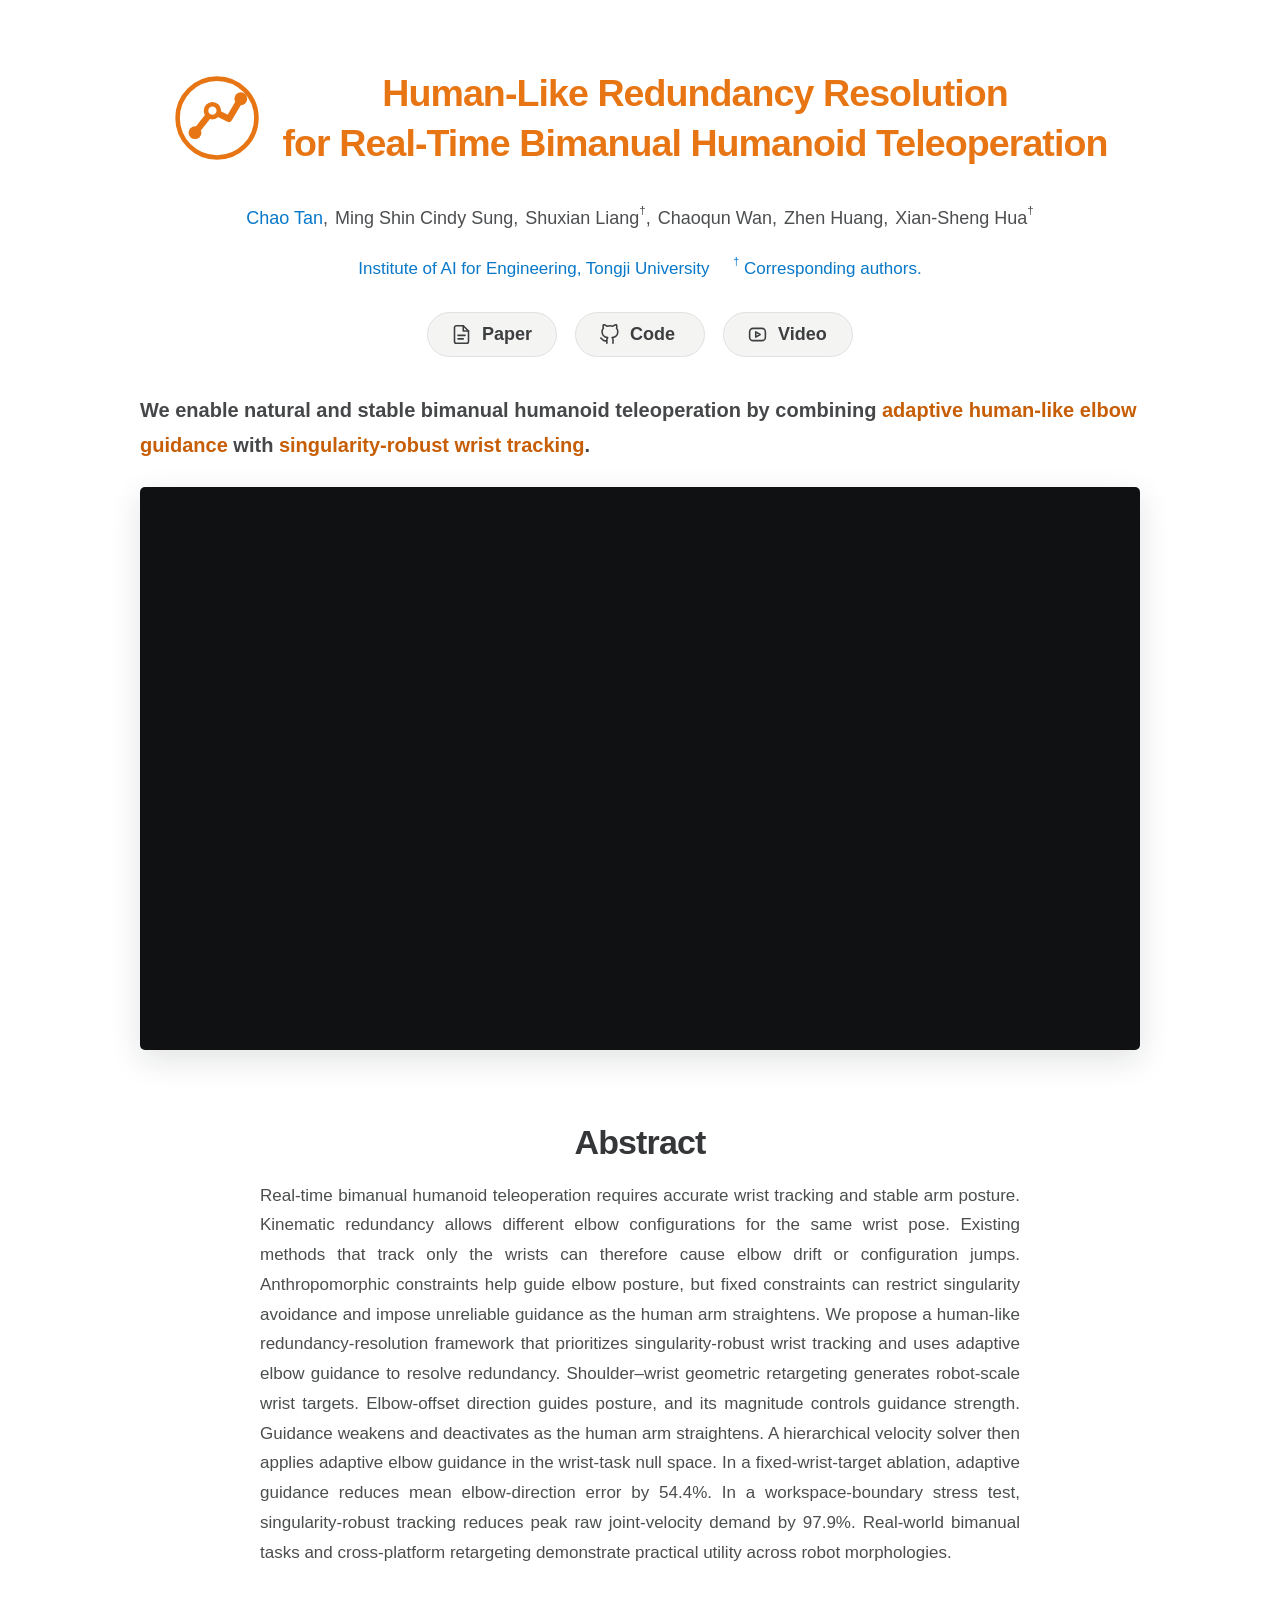
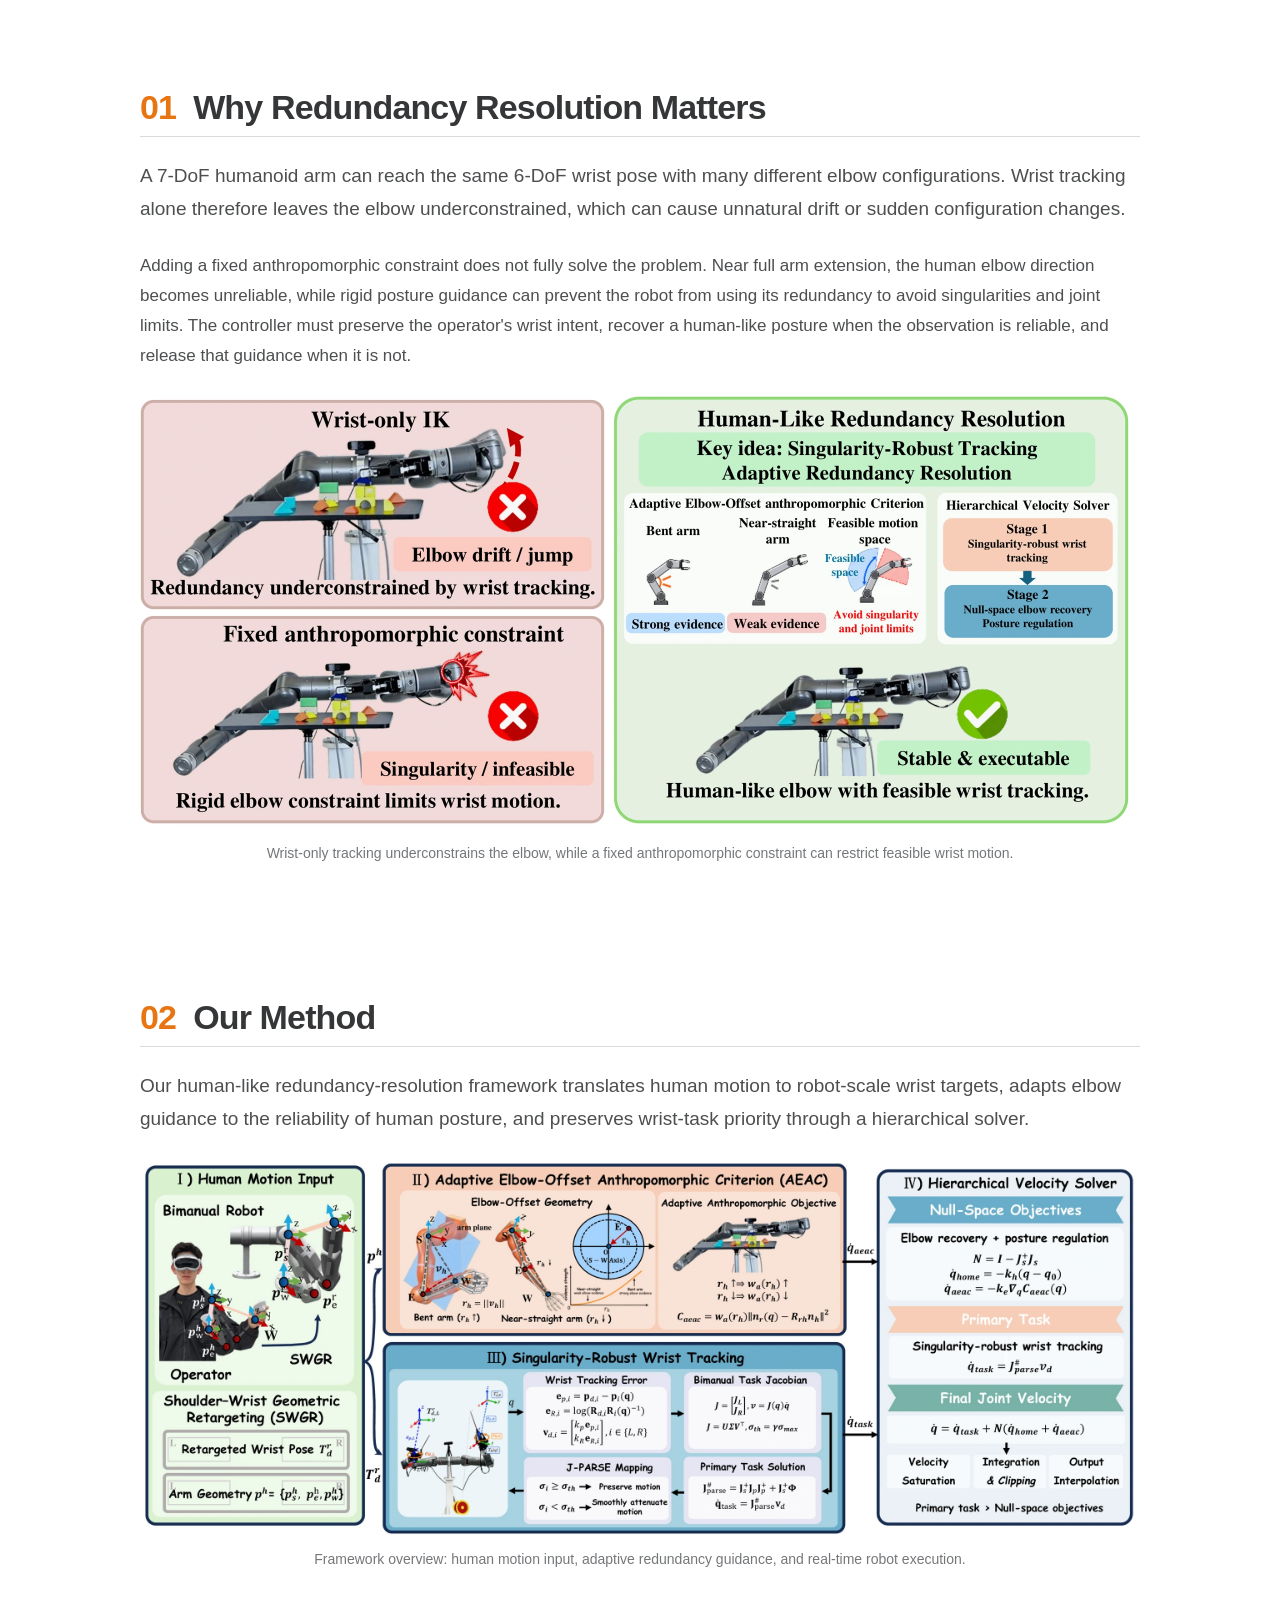
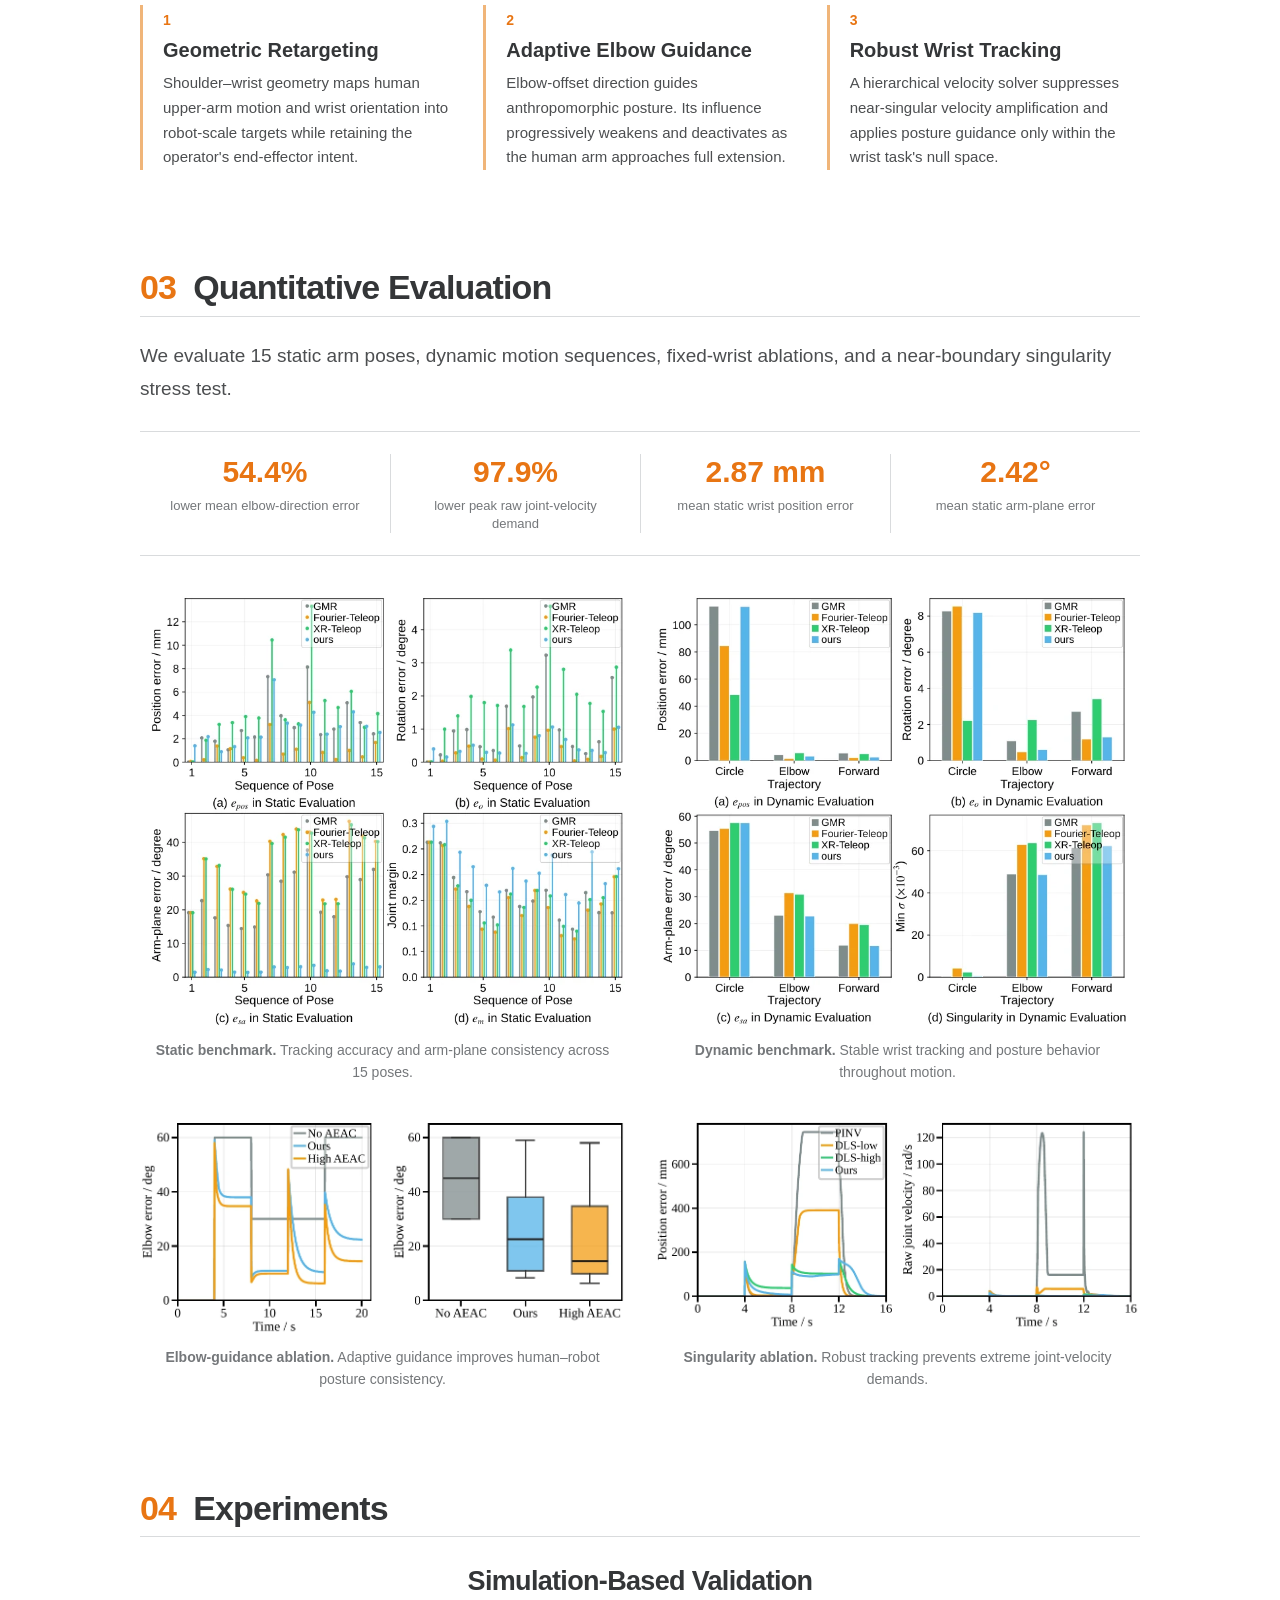
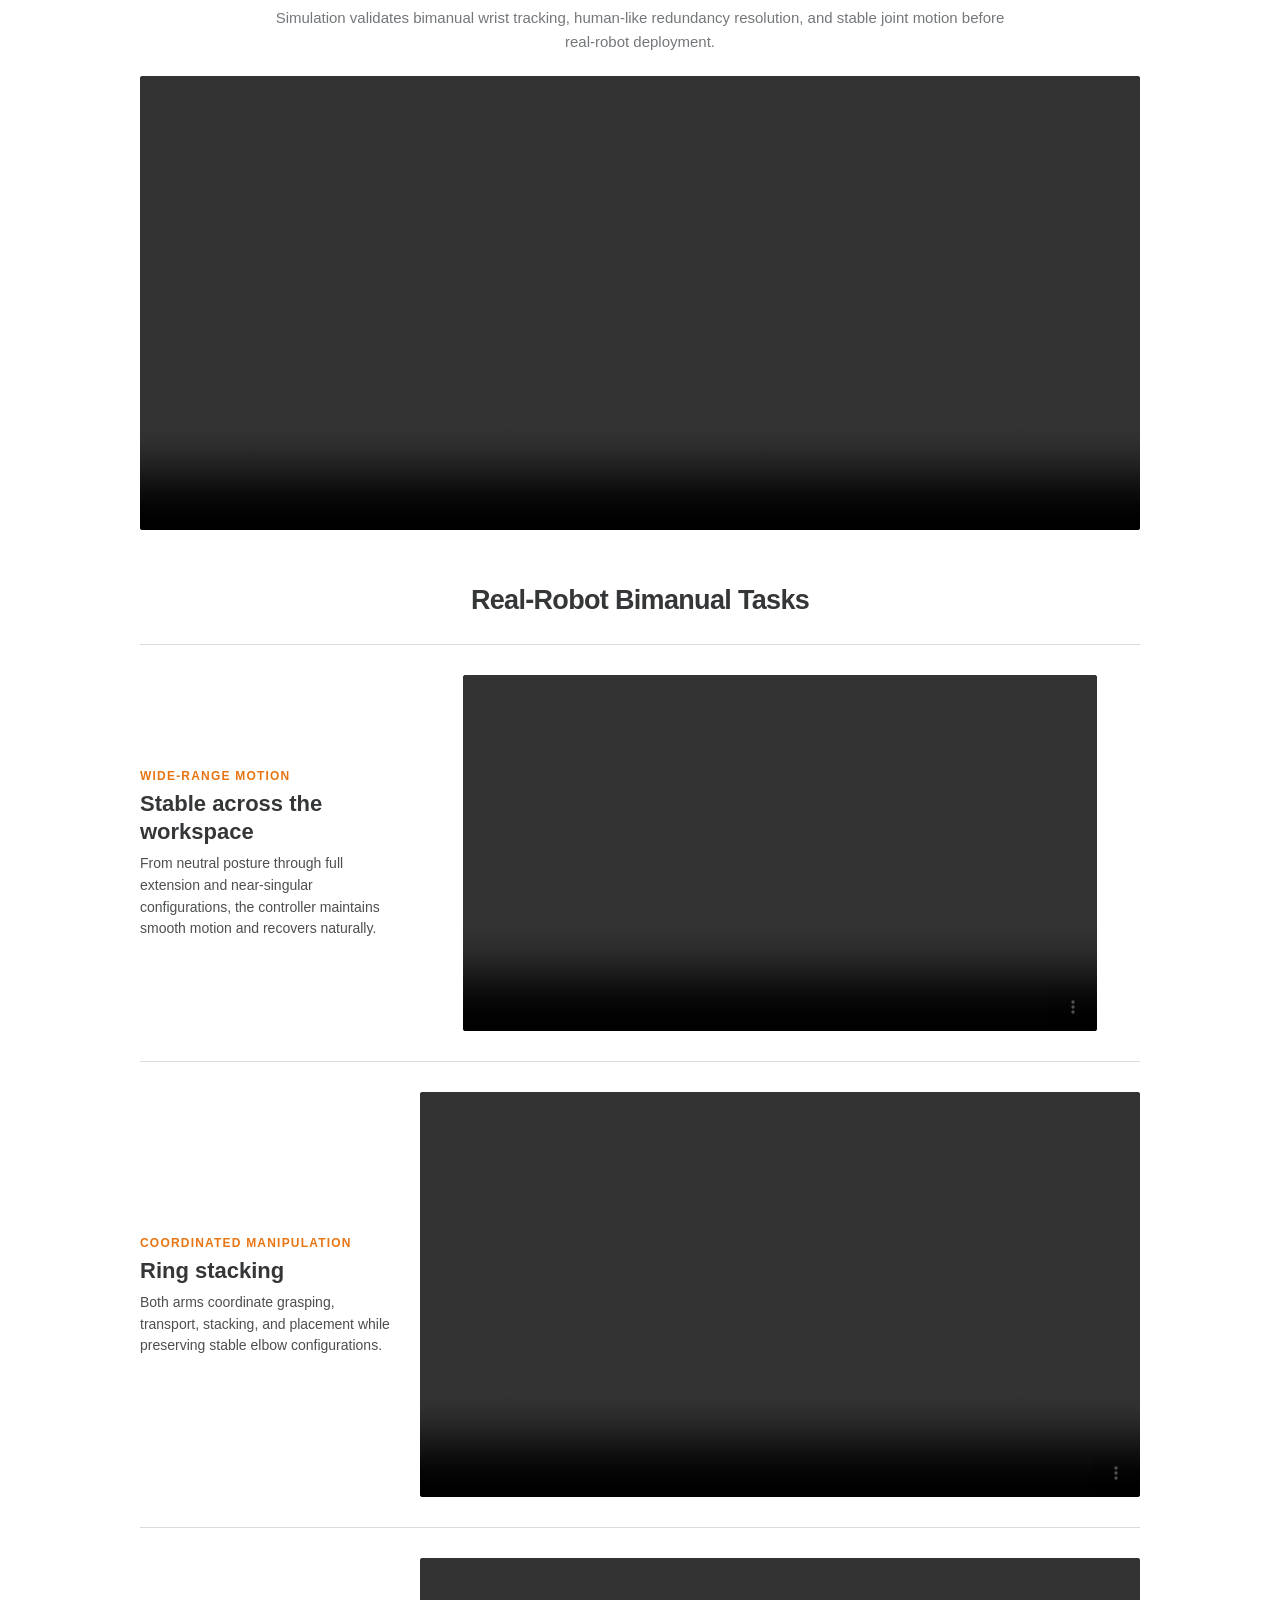
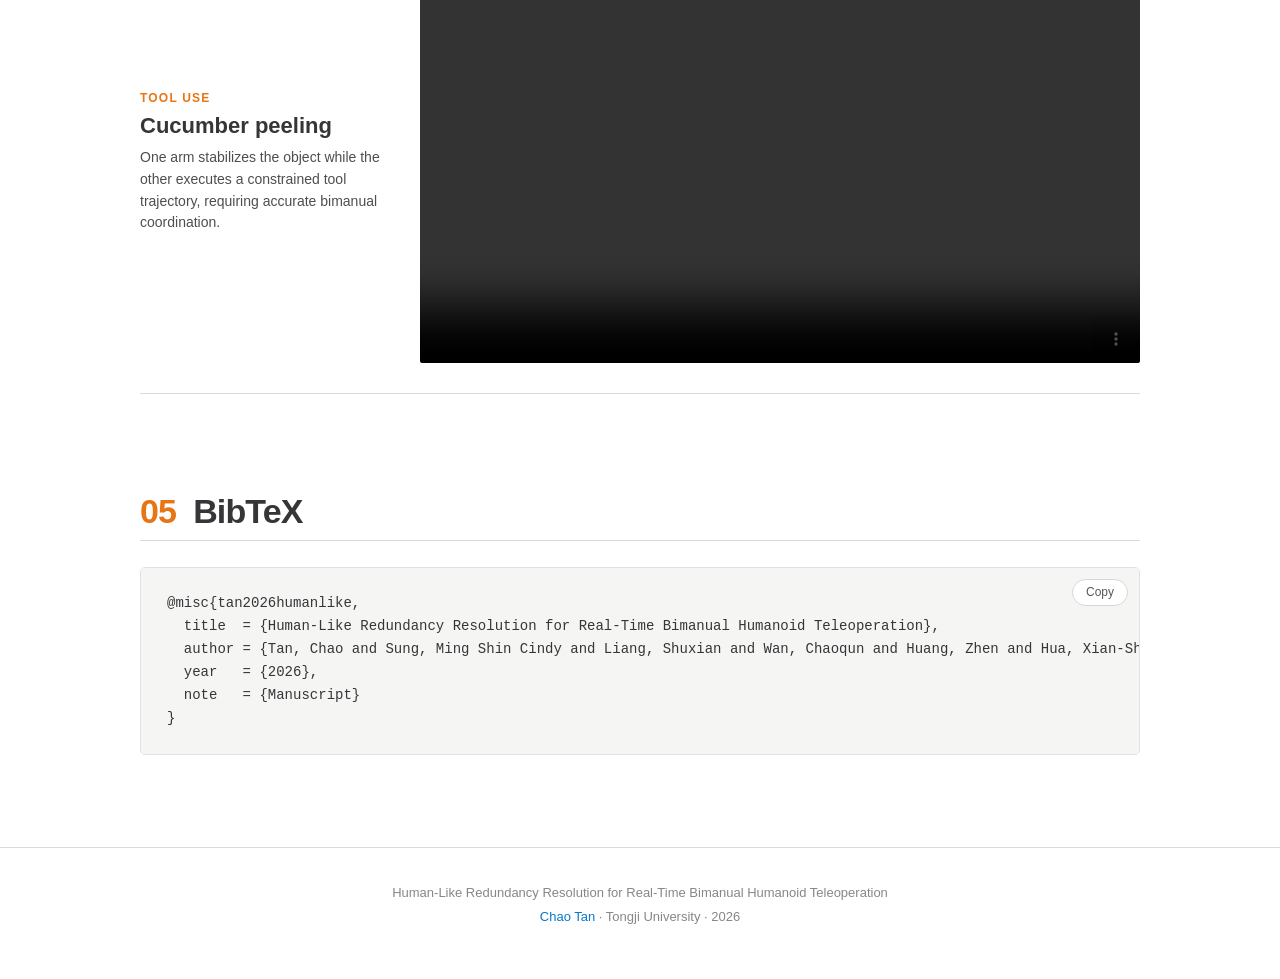
==== index.html @ 4860a62a "Update author and affiliation formatting" ====
<!doctype html>
<html lang="en">
<head>
  <meta charset="utf-8">
  <meta name="viewport" content="width=device-width, initial-scale=1">
  <meta name="description" content="Human-Like Redundancy Resolution for Real-Time Bimanual Humanoid Teleoperation. Adaptive elbow guidance and singularity-robust wrist tracking for humanoid robots.">
  <meta property="og:title" content="Human-Like Redundancy Resolution | Bimanual Humanoid Teleoperation">
  <meta property="og:description" content="Adaptive redundancy resolution, singularity-robust wrist tracking, and real-time bimanual humanoid teleoperation.">
  <meta property="og:type" content="website">
  <meta property="og:image" content="assets/framework.webp">
  <meta property="og:url" content="https://human-like-redundancy.github.io/">
  <link rel="canonical" href="https://human-like-redundancy.github.io/">
  <title>Human-Like Redundancy Resolution</title>
  <link rel="stylesheet" href="styles.css">
  <script src="script.js" defer></script>
</head>
<body>
  <header class="hero">
    <div class="page-width">
      <div class="project-title">
        <svg class="project-mark" viewBox="0 0 96 96" role="img" aria-label="Stylized robot arm">
          <circle cx="48" cy="48" r="43" fill="none" stroke="currentColor" stroke-width="5"/>
          <path d="M24 64 43 40l18 9 13-22" fill="none" stroke="currentColor" stroke-width="7" stroke-linecap="round" stroke-linejoin="round"/>
          <circle cx="24" cy="64" r="7" fill="currentColor"/>
          <circle cx="43" cy="40" r="7" fill="white" stroke="currentColor" stroke-width="5"/>
          <circle cx="74" cy="27" r="7" fill="currentColor"/>
        </svg>
        <div>
          <h1>Human-Like Redundancy Resolution</h1>
          <p class="subtitle">for Real-Time Bimanual Humanoid Teleoperation</p>
        </div>
      </div>

      <div class="authors" aria-label="Authors">
        <div><a href="https://chaotan2003.github.io/" target="_blank" rel="noopener">Chao Tan</a>,</div>
        <div>Ming Shin Cindy Sung,</div>
        <div>Shuxian Liang<sup>†</sup>,</div>
        <div>Chaoqun Wan,</div>
        <div>Zhen Huang,</div>
        <div>Xian-Sheng Hua<sup>†</sup></div>
      </div>

      <p class="affiliations">Institute of AI for Engineering, Tongji University <span aria-hidden="true">&nbsp;&nbsp;&nbsp;</span> <sup>†</sup> Corresponding authors.</p>

      <nav class="publication-links" aria-label="Project resources">
        <a class="resource-button" href="paper.pdf" target="_blank" rel="noopener">
          <svg viewBox="0 0 24 24" aria-hidden="true"><path d="M14 2H6a2 2 0 0 0-2 2v16a2 2 0 0 0 2 2h12a2 2 0 0 0 2-2V8z"/><path d="M14 2v6h6"/><path d="M8 13h8M8 17h6"/></svg>
          <span>Paper</span>
        </a>
        <a class="resource-button" href="https://github.com/IAIE-PhysicalAI/Bimanual-Teleoperation" target="_blank" rel="noopener">
          <svg viewBox="0 0 24 24" aria-hidden="true"><path d="M9 19c-5 1.5-5-2.5-7-3m14 6v-3.87a3.37 3.37 0 0 0-.94-2.61c3.14-.35 6.44-1.54 6.44-7A5.44 5.44 0 0 0 20 4.77 5.07 5.07 0 0 0 19.91 1S18.73.65 16 2.48a13.38 13.38 0 0 0-7 0C6.27.65 5.09 1 5.09 1A5.07 5.07 0 0 0 5 4.77a5.44 5.44 0 0 0-1.5 3.78c0 5.42 3.3 6.61 6.44 7A3.37 3.37 0 0 0 9 18.13V22"/></svg>
          <span>Code</span>
        </a>
        <a class="resource-button" href="https://www.youtube.com/watch?v=6D62ZYvsyHY" target="_blank" rel="noopener">
          <svg viewBox="0 0 24 24" aria-hidden="true"><rect x="3" y="5" width="18" height="14" rx="4"/><path d="m10 9 5 3-5 3z"/></svg>
          <span>Video</span>
        </a>
      </nav>

      <p class="paper-lead">We enable natural and stable bimanual humanoid teleoperation by combining <strong>adaptive human-like elbow guidance</strong> with <strong>singularity-robust wrist tracking</strong>.</p>

      <figure class="video-figure" id="video">
        <div class="video-frame">
          <iframe src="https://www.youtube-nocookie.com/embed/6D62ZYvsyHY?rel=0" title="Human-Like Redundancy Resolution for Real-Time Bimanual Humanoid Teleoperation" loading="lazy" allow="accelerometer; autoplay; clipboard-write; encrypted-media; gyroscope; picture-in-picture; web-share" referrerpolicy="strict-origin-when-cross-origin" allowfullscreen></iframe>
        </div>
      </figure>
    </div>
  </header>

  <main>
    <section class="abstract-section page-width" id="abstract">
      <h2 class="centered-heading">Abstract</h2>
      <div class="abstract-copy">
        <p>Real-time bimanual humanoid teleoperation requires accurate wrist tracking and stable arm posture. Kinematic redundancy allows different elbow configurations for the same wrist pose. Existing methods that track only the wrists can therefore cause elbow drift or configuration jumps. Anthropomorphic constraints help guide elbow posture, but fixed constraints can restrict singularity avoidance and impose unreliable guidance as the human arm straightens. We propose a human-like redundancy-resolution framework that prioritizes singularity-robust wrist tracking and uses adaptive elbow guidance to resolve redundancy. Shoulder&ndash;wrist geometric retargeting generates robot-scale wrist targets. Elbow-offset direction guides posture, and its magnitude controls guidance strength. Guidance weakens and deactivates as the human arm straightens. A hierarchical velocity solver then applies adaptive elbow guidance in the wrist-task null space. In a fixed-wrist-target ablation, adaptive guidance reduces mean elbow-direction error by 54.4%. In a workspace-boundary stress test, singularity-robust tracking reduces peak raw joint-velocity demand by 97.9%. Real-world bimanual tasks and cross-platform retargeting demonstrate practical utility across robot morphologies.</p>
      </div>
    </section>

    <section class="content-section page-width" id="problem">
      <div class="section-heading">
        <p class="section-index">01</p>
        <h2>Why Redundancy Resolution Matters</h2>
      </div>
      <p class="section-intro">A 7-DoF humanoid arm can reach the same 6-DoF wrist pose with many different elbow configurations. Wrist tracking alone therefore leaves the elbow underconstrained, which can cause unnatural drift or sudden configuration changes.</p>
      <p>Adding a fixed anthropomorphic constraint does not fully solve the problem. Near full arm extension, the human elbow direction becomes unreliable, while rigid posture guidance can prevent the robot from using its redundancy to avoid singularities and joint limits. The controller must preserve the operator's wrist intent, recover a human-like posture when the observation is reliable, and release that guidance when it is not.</p>
      <figure class="full-figure">
        <img src="assets/motivation.webp" loading="lazy" alt="Comparison of wrist-only inverse kinematics, fixed anthropomorphic constraints, and the proposed human-like redundancy-resolution method">
        <figcaption>Wrist-only tracking underconstrains the elbow, while a fixed anthropomorphic constraint can restrict feasible wrist motion.</figcaption>
      </figure>
    </section>

    <section class="content-section page-width" id="method">
      <div class="section-heading">
        <p class="section-index">02</p>
        <h2>Our Method</h2>
      </div>
      <p class="section-intro">Our human-like redundancy-resolution framework translates human motion to robot-scale wrist targets, adapts elbow guidance to the reliability of human posture, and preserves wrist-task priority through a hierarchical solver.</p>
      <figure class="full-figure">
        <img src="assets/framework.webp" loading="lazy" alt="Overview of shoulder-wrist geometric retargeting, adaptive elbow-offset guidance, singularity-robust wrist tracking, and the hierarchical solver">
        <figcaption>Framework overview: human motion input, adaptive redundancy guidance, and real-time robot execution.</figcaption>
      </figure>

      <div class="method-grid">
        <article>
          <span class="method-number">1</span>
          <h3>Geometric Retargeting</h3>
          <p>Shoulder&ndash;wrist geometry maps human upper-arm motion and wrist orientation into robot-scale targets while retaining the operator's end-effector intent.</p>
        </article>
        <article>
          <span class="method-number">2</span>
          <h3>Adaptive Elbow Guidance</h3>
          <p>Elbow-offset direction guides anthropomorphic posture. Its influence progressively weakens and deactivates as the human arm approaches full extension.</p>
        </article>
        <article>
          <span class="method-number">3</span>
          <h3>Robust Wrist Tracking</h3>
          <p>A hierarchical velocity solver suppresses near-singular velocity amplification and applies posture guidance only within the wrist task's null space.</p>
        </article>
      </div>
    </section>

    <section class="content-section page-width" id="results">
      <div class="section-heading">
        <p class="section-index">03</p>
        <h2>Quantitative Evaluation</h2>
      </div>
      <p class="section-intro">We evaluate 15 static arm poses, dynamic motion sequences, fixed-wrist ablations, and a near-boundary singularity stress test.</p>

      <div class="metrics" aria-label="Key results">
        <div><strong>54.4%</strong><span>lower mean elbow-direction error</span></div>
        <div><strong>97.9%</strong><span>lower peak raw joint-velocity demand</span></div>
        <div><strong>2.87 mm</strong><span>mean static wrist position error</span></div>
        <div><strong>2.42°</strong><span>mean static arm-plane error</span></div>
      </div>

      <div class="figure-grid">
        <figure>
          <img src="assets/static_benchmarks.webp" loading="lazy" alt="Static position, rotation, arm-plane error, and joint margin plots">
          <figcaption><strong>Static benchmark.</strong> Tracking accuracy and arm-plane consistency across 15 poses.</figcaption>
        </figure>
        <figure>
          <img src="assets/dynamic_benchmarks.webp" loading="lazy" alt="Dynamic position and rotation error, arm-plane error, and singularity margin comparison">
          <figcaption><strong>Dynamic benchmark.</strong> Stable wrist tracking and posture behavior throughout motion.</figcaption>
        </figure>
        <figure>
          <img src="assets/elbow_ablation.webp" loading="lazy" alt="Elbow-direction error ablation plots">
          <figcaption><strong>Elbow-guidance ablation.</strong> Adaptive guidance improves human&ndash;robot posture consistency.</figcaption>
        </figure>
        <figure>
          <img src="assets/singularity_ablation.webp" loading="lazy" alt="Joint-velocity comparison near a singularity">
          <figcaption><strong>Singularity ablation.</strong> Robust tracking prevents extreme joint-velocity demands.</figcaption>
        </figure>
      </div>
    </section>

    <section class="content-section page-width" id="experiments">
      <div class="section-heading">
        <p class="section-index">04</p>
        <h2>Experiments</h2>
      </div>

      <h3 class="centered-subheading simulation-heading">Simulation-Based Validation</h3>
      <p class="simulation-description">Simulation validates bimanual wrist tracking, human-like redundancy resolution, and stable joint motion before real-robot deployment.</p>
      <video class="simulation-video" controls muted loop playsinline preload="metadata" aria-label="Simulation-based validation demonstration">
        <source src="assets/video/sim.mp4" type="video/mp4">
        Your browser does not support embedded videos.
      </video>

      <h3 class="centered-subheading">Real-Robot Bimanual Tasks</h3>
      <div class="demo-list">
        <article class="demo-row">
          <div class="demo-copy">
            <p class="demo-label">Wide-range motion</p>
            <h3>Stable across the workspace</h3>
            <p>From neutral posture through full extension and near-singular configurations, the controller maintains smooth motion and recovers naturally.</p>
          </div>
          <video class="task-video task-video--compact" controls muted loop playsinline preload="metadata" aria-label="Stable across the workspace demonstration">
            <source src="assets/video/Stable%20across%20the%20workspace.mp4" type="video/mp4">
            Your browser does not support embedded videos.
          </video>
        </article>
        <article class="demo-row">
          <div class="demo-copy">
            <p class="demo-label">Coordinated manipulation</p>
            <h3>Ring stacking</h3>
            <p>Both arms coordinate grasping, transport, stacking, and placement while preserving stable elbow configurations.</p>
          </div>
          <video class="task-video" controls muted loop playsinline preload="metadata" aria-label="Ring stacking demonstration">
            <source src="assets/video/Ring%20stacking.mp4" type="video/mp4">
            Your browser does not support embedded videos.
          </video>
        </article>
        <article class="demo-row">
          <div class="demo-copy">
            <p class="demo-label">Tool use</p>
            <h3>Cucumber peeling</h3>
            <p>One arm stabilizes the object while the other executes a constrained tool trajectory, requiring accurate bimanual coordination.</p>
          </div>
          <video class="task-video" controls muted loop playsinline preload="metadata" aria-label="Cucumber peeling demonstration">
            <source src="assets/video/Cucumber%20peeling.mp4" type="video/mp4">
            Your browser does not support embedded videos.
          </video>
        </article>
      </div>
    </section>

    <section class="content-section page-width" id="bibtex">
      <div class="section-heading">
        <p class="section-index">05</p>
        <h2>BibTeX</h2>
      </div>
      <div class="bibtex-wrap">
        <button class="copy-button" type="button" aria-label="Copy BibTeX">Copy</button>
        <pre><code id="bibtex-code">@misc{tan2026humanlike,
  title  = {Human-Like Redundancy Resolution for Real-Time Bimanual Humanoid Teleoperation},
  author = {Tan, Chao and Sung, Ming Shin Cindy and Liang, Shuxian and Wan, Chaoqun and Huang, Zhen and Hua, Xian-Sheng},
  year   = {2026},
  note   = {Manuscript}
}</code></pre>
      </div>
    </section>
  </main>

  <footer class="footer">
    <div class="page-width">
      <p>Human-Like Redundancy Resolution for Real-Time Bimanual Humanoid Teleoperation</p>
      <p><a href="https://chaotan2003.github.io/" target="_blank" rel="noopener">Chao Tan</a> · Tongji University · 2026</p>
    </div>
  </footer>
</body>
</html>
---- styles.css ----
:root {
  --accent: #e87513;
  --accent-dark: #c75d05;
  --link: #0878c9;
  --ink: #343638;
  --body: #4c4e50;
  --muted: #74777a;
  --line: #d9dbdd;
  --soft: #f5f5f4;
  --page: 1000px;
}

* { box-sizing: border-box; }

html { scroll-behavior: smooth; }

body {
  margin: 0;
  color: var(--body);
  background: #fff;
  font-family: Arial, "Helvetica Neue", Helvetica, sans-serif;
  font-size: 17px;
  line-height: 1.75;
  -webkit-font-smoothing: antialiased;
}

a {
  color: var(--link);
  text-decoration: none;
}

a:hover { text-decoration: underline; }

img {
  display: block;
  max-width: 100%;
}

sup {
  position: relative;
  top: -0.25em;
  font-size: 0.64em;
  line-height: 0;
}

.page-width {
  width: min(var(--page), calc(100% - 48px));
  margin-inline: auto;
}

.hero { padding: 72px 0 30px; }

.project-title {
  display: flex;
  align-items: center;
  justify-content: center;
  gap: 22px;
  color: var(--accent);
  text-align: center;
}

.project-mark {
  width: 88px;
  height: 88px;
  flex: 0 0 auto;
}

h1 {
  margin: 0;
  font-size: clamp(2rem, 3.2vw, 2.35rem);
  font-weight: 700;
  letter-spacing: -0.025em;
  line-height: 1.12;
}

.subtitle {
  margin: 8px 0 0;
  font-size: clamp(2rem, 3.2vw, 2.35rem);
  font-weight: 700;
  letter-spacing: -0.025em;
  line-height: 1.12;
}

.authors {
  display: flex;
  flex-wrap: wrap;
  justify-content: center;
  gap: 8px 7px;
  max-width: 1040px;
  margin: 42px auto 0;
  font-size: 18px;
  line-height: 1.35;
  text-align: center;
}

.affiliations {
  margin: 24px 0 0;
  color: var(--link);
  font-size: 17px;
  text-align: center;
}

.publication-links {
  display: flex;
  flex-wrap: wrap;
  justify-content: center;
  gap: 18px;
  margin: 28px 0 0;
}

.resource-button {
  display: inline-flex;
  align-items: center;
  gap: 10px;
  min-width: 130px;
  padding: 9px 23px;
  border: 1px solid #e0e1e2;
  border-radius: 999px;
  color: #3d3e40;
  background: #f4f4f3;
  font-size: 18px;
  font-weight: 600;
  line-height: 1.4;
  transition: transform 160ms ease, background 160ms ease, box-shadow 160ms ease;
}

.resource-button:hover {
  transform: translateY(-1px);
  background: #fff;
  box-shadow: 0 6px 18px rgba(20, 24, 28, 0.1);
  text-decoration: none;
}

.resource-button svg {
  width: 21px;
  height: 21px;
  fill: none;
  stroke: currentColor;
  stroke-width: 1.8;
  stroke-linecap: round;
  stroke-linejoin: round;
}

.paper-lead {
  width: 100%;
  margin: 36px auto 24px;
  color: #454749;
  font-size: 20px;
  font-weight: 700;
  line-height: 1.75;
  text-align: left;
}

.paper-lead strong { color: var(--accent-dark); }

figure { margin: 0; }

.video-figure { scroll-margin-top: 24px; }

.video-frame {
  position: relative;
  overflow: hidden;
  aspect-ratio: 16 / 9;
  border-radius: 5px;
  background: #101112;
  box-shadow: 0 10px 32px rgba(20, 24, 28, 0.12);
}

.video-frame iframe {
  position: absolute;
  inset: 0;
  width: 100%;
  height: 100%;
  border: 0;
}

figcaption {
  padding: 10px 14px 0;
  color: var(--muted);
  font-size: 14px;
  line-height: 1.55;
  text-align: center;
}

.abstract-section { padding: 42px 0 58px; }

.centered-heading,
.centered-subheading {
  margin: 0;
  color: var(--ink);
  font-size: 34px;
  font-weight: 800;
  letter-spacing: -0.025em;
  line-height: 1.2;
  text-align: center;
}

.abstract-copy {
  width: min(760px, 100%);
  margin: 18px auto 0;
  color: #4c4e4e;
  text-align: justify;
}

.abstract-copy p { margin: 0 0 15px; }

.content-section {
  padding: 46px 0 50px;
  scroll-margin-top: 24px;
}

.section-heading {
  display: flex;
  align-items: baseline;
  gap: 17px;
  padding-bottom: 7px;
  border-bottom: 1px solid var(--line);
}

.section-heading h2 {
  margin: 0;
  color: var(--ink);
  font-size: 34px;
  font-weight: 800;
  letter-spacing: -0.025em;
  line-height: 1.25;
}

.section-index {
  margin: 0;
  color: var(--accent);
  font-size: 34px;
  font-weight: 800;
  letter-spacing: -0.025em;
  line-height: 1.25;
  font-variant-numeric: tabular-nums;
}

.section-intro {
  margin: 22px 0 26px;
  font-size: 19px;
  line-height: 1.75;
}

.full-figure { margin: 24px 0 35px; }

.full-figure img {
  width: 100%;
  border-radius: 3px;
}

.method-grid {
  display: grid;
  grid-template-columns: repeat(3, minmax(0, 1fr));
  gap: 30px;
  margin-top: 30px;
}

.method-grid article {
  position: relative;
  padding-left: 20px;
  border-left: 3px solid #f0b579;
}

.method-number {
  color: var(--accent);
  font-size: 14px;
  font-weight: 800;
}

.method-grid h3 {
  margin: 2px 0 8px;
  color: var(--ink);
  font-size: 20px;
  line-height: 1.3;
}

.method-grid p {
  margin: 0;
  font-size: 15px;
  line-height: 1.65;
}

.metrics {
  display: grid;
  grid-template-columns: repeat(4, minmax(0, 1fr));
  margin: 26px 0 38px;
  padding: 22px 0;
  border-block: 1px solid var(--line);
}

.metrics div {
  padding: 0 18px;
  text-align: center;
}

.metrics div + div { border-left: 1px solid var(--line); }

.metrics strong {
  display: block;
  color: var(--accent);
  font-size: 30px;
  line-height: 1.2;
}

.metrics span {
  display: block;
  margin-top: 7px;
  color: var(--muted);
  font-size: 13px;
  line-height: 1.4;
}

.figure-grid {
  display: grid;
  grid-template-columns: repeat(2, minmax(0, 1fr));
  gap: 38px 30px;
}

.figure-grid figure {
  display: flex;
  flex-direction: column;
}

.figure-grid img {
  width: 100%;
  border-radius: 3px;
}

.figure-grid figcaption { margin-top: auto; }

.centered-subheading {
  margin-top: 54px;
  font-size: 27px;
}

.simulation-heading {
  margin-top: 28px;
  margin-bottom: 8px;
}

.simulation-description {
  max-width: 760px;
  margin: 0 auto 22px;
  color: var(--muted);
  font-size: 15px;
  line-height: 1.6;
  text-align: center;
}

.simulation-video {
  display: block;
  width: 100%;
  aspect-ratio: 1586 / 720;
  border-radius: 3px;
  background: #101112;
  object-fit: contain;
}

.demo-list {
  margin-top: 28px;
  border-top: 1px solid var(--line);
}

.demo-row {
  display: grid;
  grid-template-columns: 250px 1fr;
  gap: 30px;
  align-items: center;
  padding: 30px 0;
  border-bottom: 1px solid var(--line);
}

.demo-row img,
.task-video {
  width: 100%;
  border-radius: 3px;
}

.task-video {
  display: block;
  aspect-ratio: 16 / 9;
  background: #101112;
  object-fit: contain;
}

.task-video--compact {
  width: 88%;
  justify-self: center;
}

.demo-label {
  margin: 0 0 3px;
  color: var(--accent);
  font-size: 12px;
  font-weight: 800;
  letter-spacing: 0.1em;
  text-transform: uppercase;
}

.demo-copy h3 {
  margin: 0 0 8px;
  color: var(--ink);
  font-size: 22px;
  line-height: 1.25;
}

.demo-copy p:last-child {
  margin: 0;
  font-size: 14px;
  line-height: 1.55;
}

.bibtex-wrap {
  position: relative;
  margin-top: 26px;
}

.bibtex-wrap pre {
  overflow-x: auto;
  margin: 0;
  padding: 24px 26px;
  border: 1px solid #e0e1e2;
  border-radius: 5px;
  color: #343638;
  background: var(--soft);
  font-size: 14px;
  line-height: 1.65;
}

.bibtex-wrap code {
  font-family: "SFMono-Regular", Consolas, "Liberation Mono", Menlo, monospace;
}

.copy-button {
  position: absolute;
  top: 12px;
  right: 12px;
  padding: 5px 13px;
  border: 1px solid #d5d6d6;
  border-radius: 999px;
  color: #55585a;
  background: #fff;
  font: inherit;
  font-size: 12px;
  line-height: 1.3;
  cursor: pointer;
}

.copy-button:hover { background: #fafafa; }

.copy-button:focus-visible,
.resource-button:focus-visible,
a:focus-visible {
  outline: 3px solid rgba(8, 120, 201, 0.28);
  outline-offset: 3px;
}

.footer {
  margin-top: 42px;
  padding: 32px 0 42px;
  border-top: 1px solid var(--line);
  color: #858789;
  font-size: 13px;
  line-height: 1.6;
  text-align: center;
}

.footer p { margin: 3px 0; }

@media (max-width: 800px) {
  .hero { padding-top: 48px; }
  .project-mark { width: 70px; height: 70px; }
  .authors { max-width: 760px; }
  .method-grid { grid-template-columns: 1fr; gap: 22px; }
  .metrics { grid-template-columns: repeat(2, 1fr); row-gap: 22px; }
  .metrics div:nth-child(3) { border-left: 0; }
  .metrics div:nth-child(n + 3) { padding-top: 22px; border-top: 1px solid var(--line); }
  .demo-row { grid-template-columns: 1fr; gap: 18px; }
  .demo-copy { max-width: 560px; }
}

@media (max-width: 600px) {
  body { font-size: 16px; }
  .page-width { width: min(100% - 30px, var(--page)); }
  .hero { padding-top: 34px; }
  .project-title { display: block; }
  .project-mark { width: 60px; height: 60px; margin-bottom: 12px; }
  h1 { font-size: 1.65rem; }
  .subtitle { margin-top: 8px; font-size: 1.65rem; }
  .authors { gap: 7px 5px; margin-top: 32px; font-size: 15px; }
  .affiliations { font-size: 14px; }
  .publication-links { gap: 12px; }
  .resource-button { min-width: 118px; padding: 8px 19px; font-size: 16px; }
  .paper-lead { margin-top: 28px; font-size: 17px; line-height: 1.65; }
  .abstract-section, .content-section { padding-block: 34px; }
  .centered-heading { font-size: 27px; }
  .abstract-copy { text-align: left; }
  .section-heading { gap: 11px; }
  .section-heading h2 { font-size: 27px; }
  .section-index { font-size: 27px; }
  .section-intro { font-size: 17px; }
  .metrics strong { font-size: 25px; }
  .metrics div { padding-inline: 10px; }
  .figure-grid { grid-template-columns: 1fr; gap: 32px; }
  .centered-subheading { margin-top: 40px; font-size: 24px; }
  .demo-row { padding-block: 24px; }
  .bibtex-wrap pre { padding: 48px 18px 20px; font-size: 12px; }
}

@media (prefers-reduced-motion: reduce) {
  html { scroll-behavior: auto; }
  .resource-button { transition: none; }
}
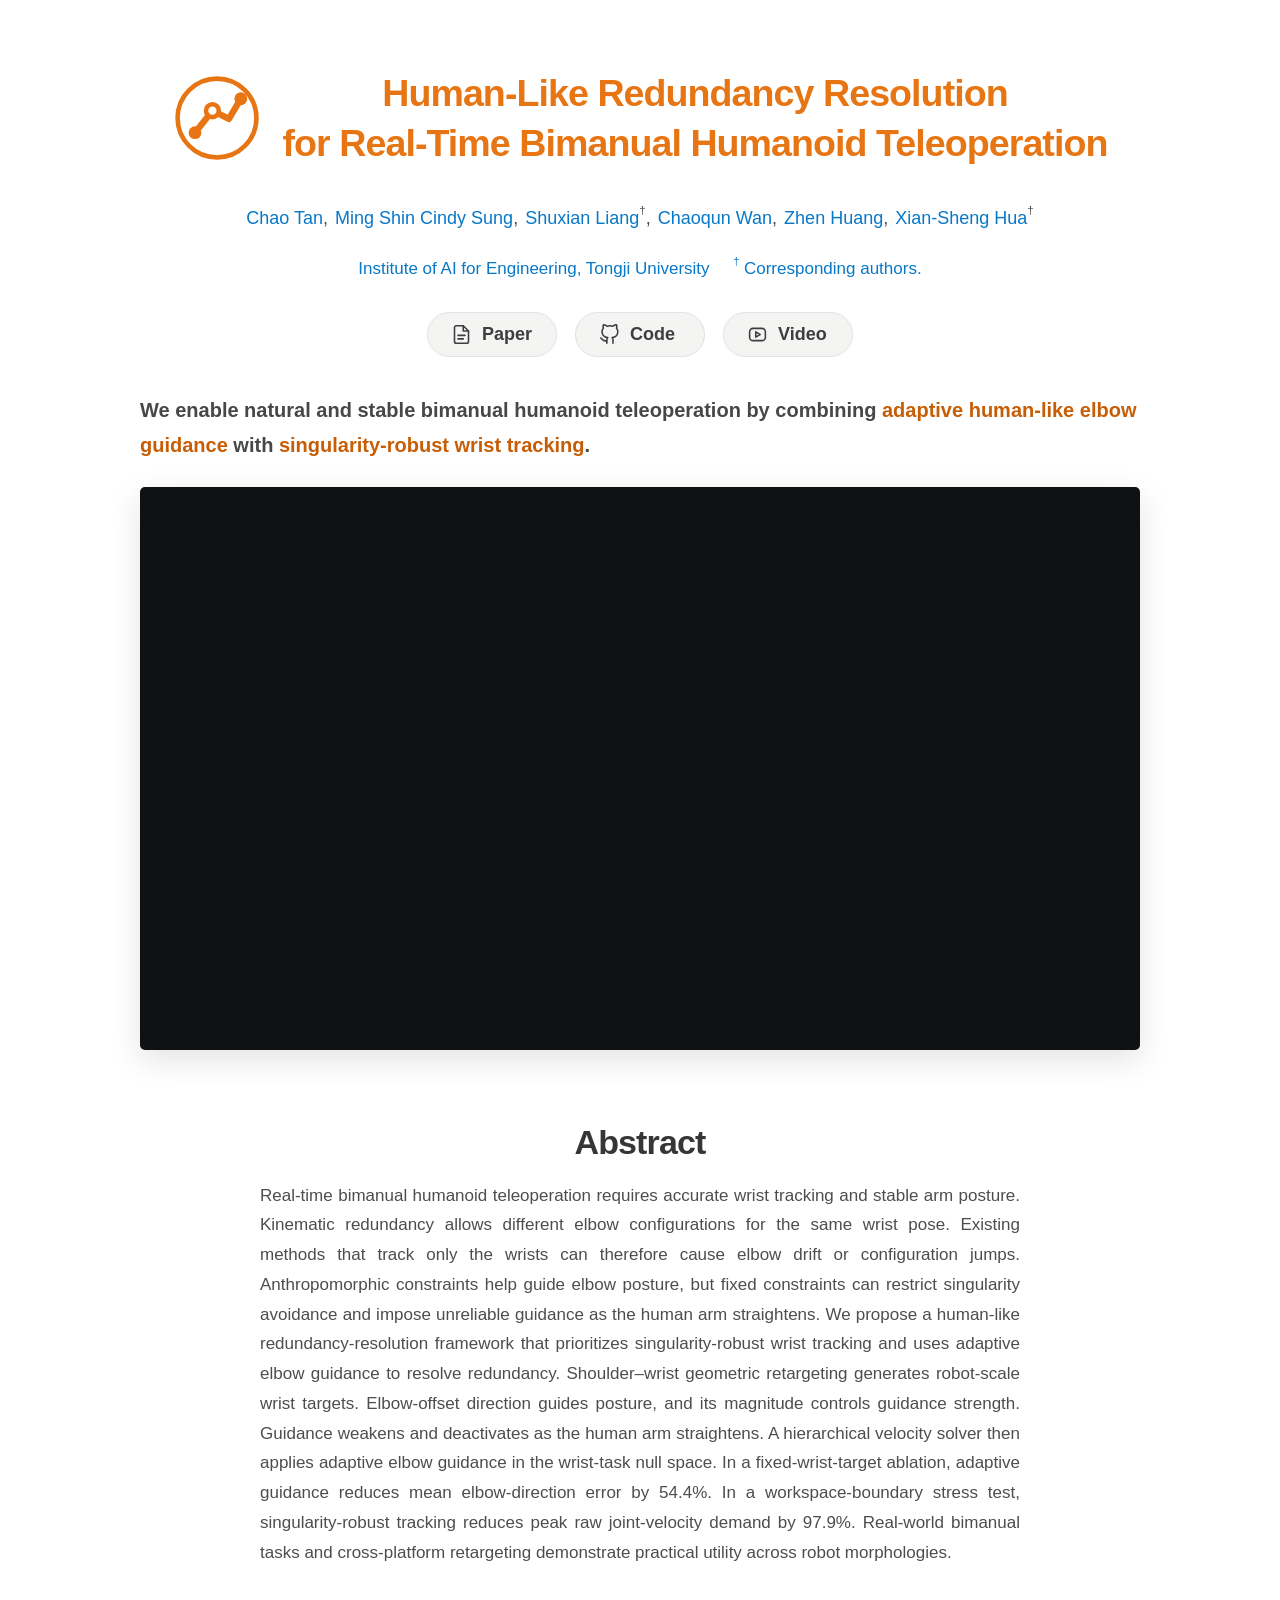
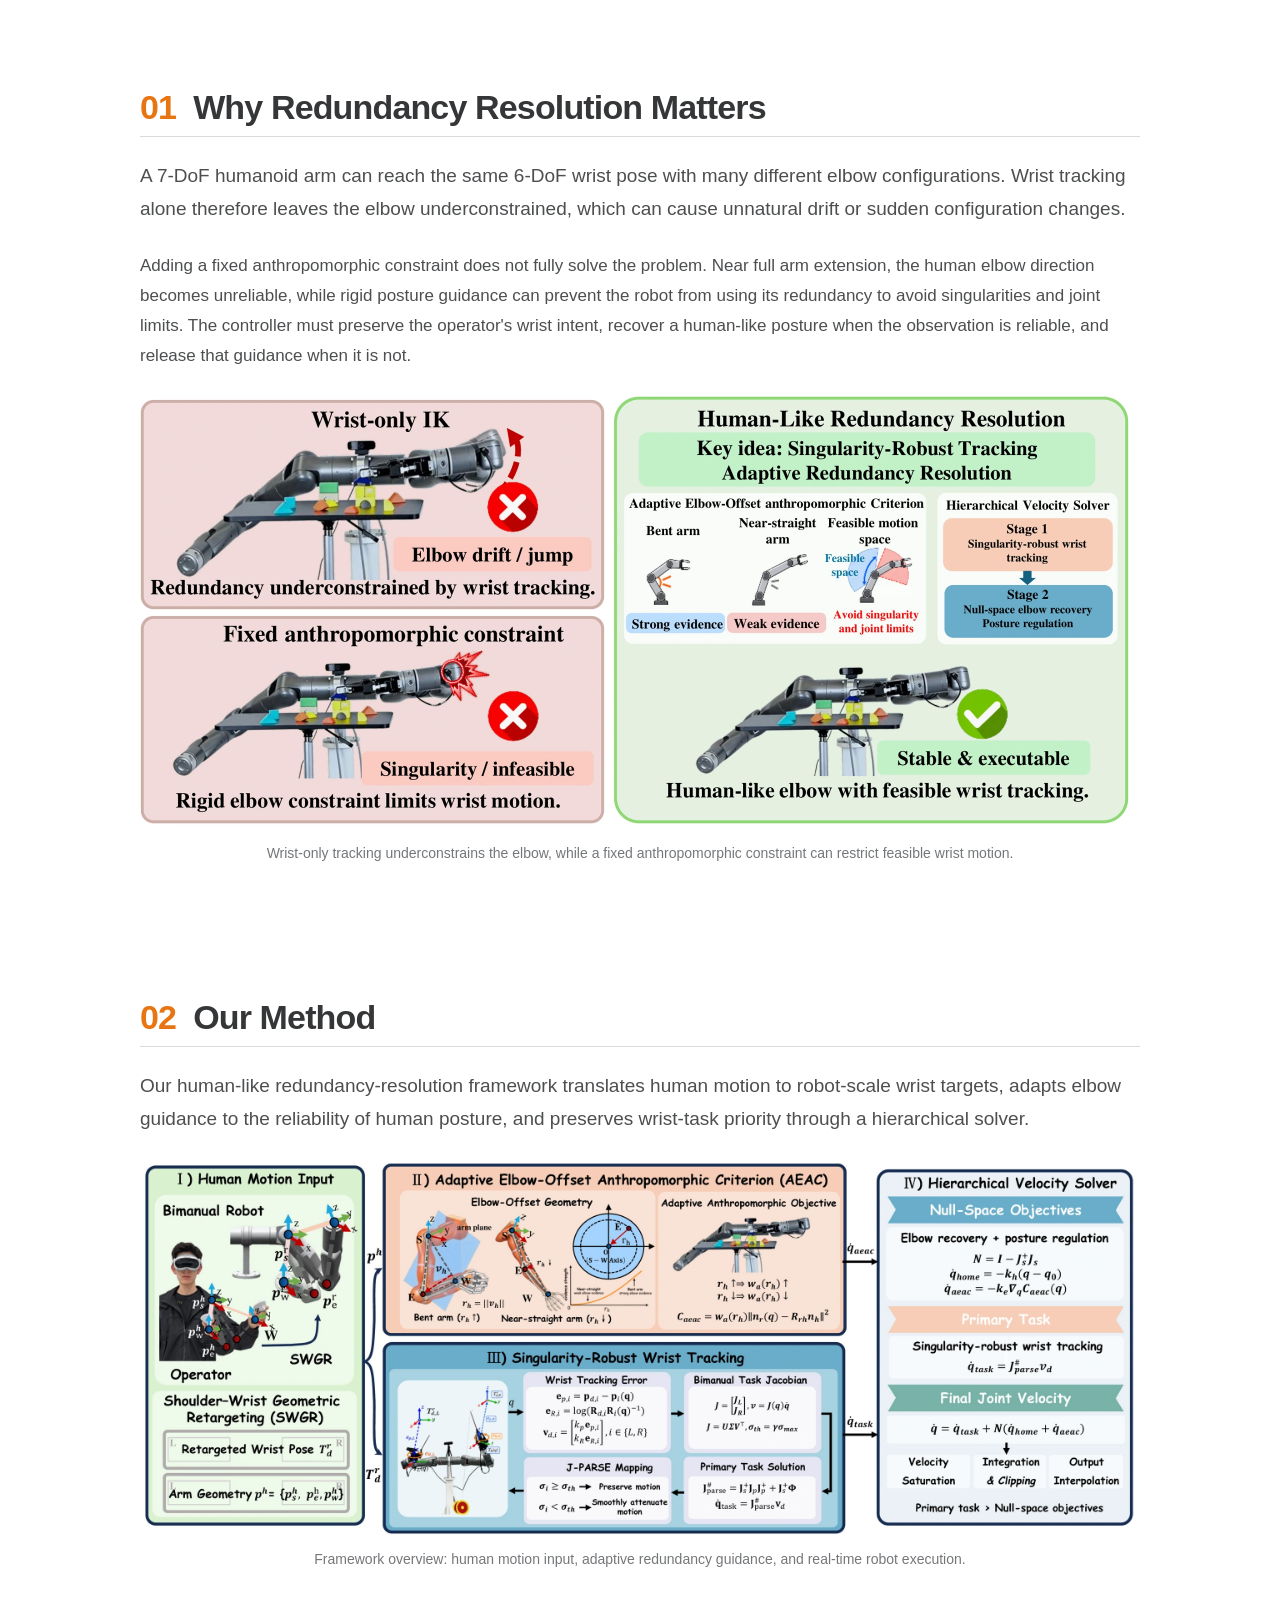
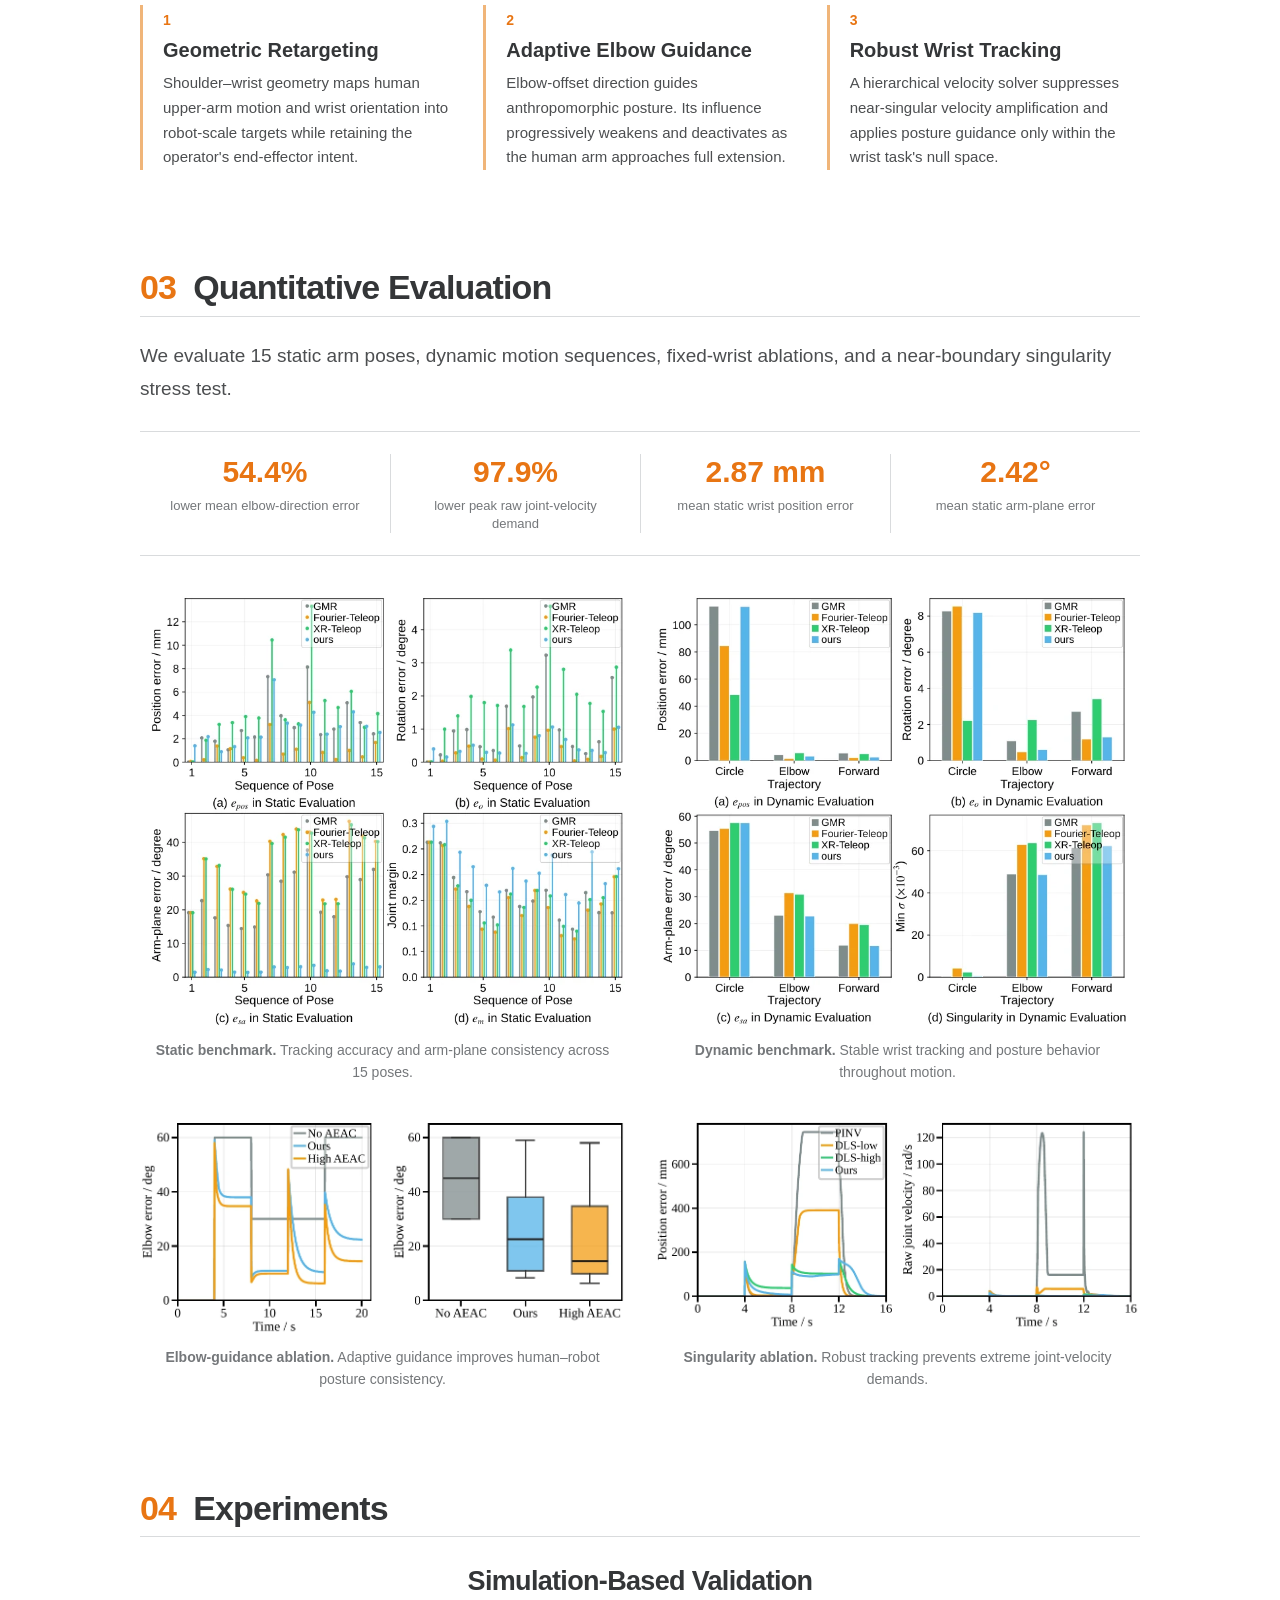
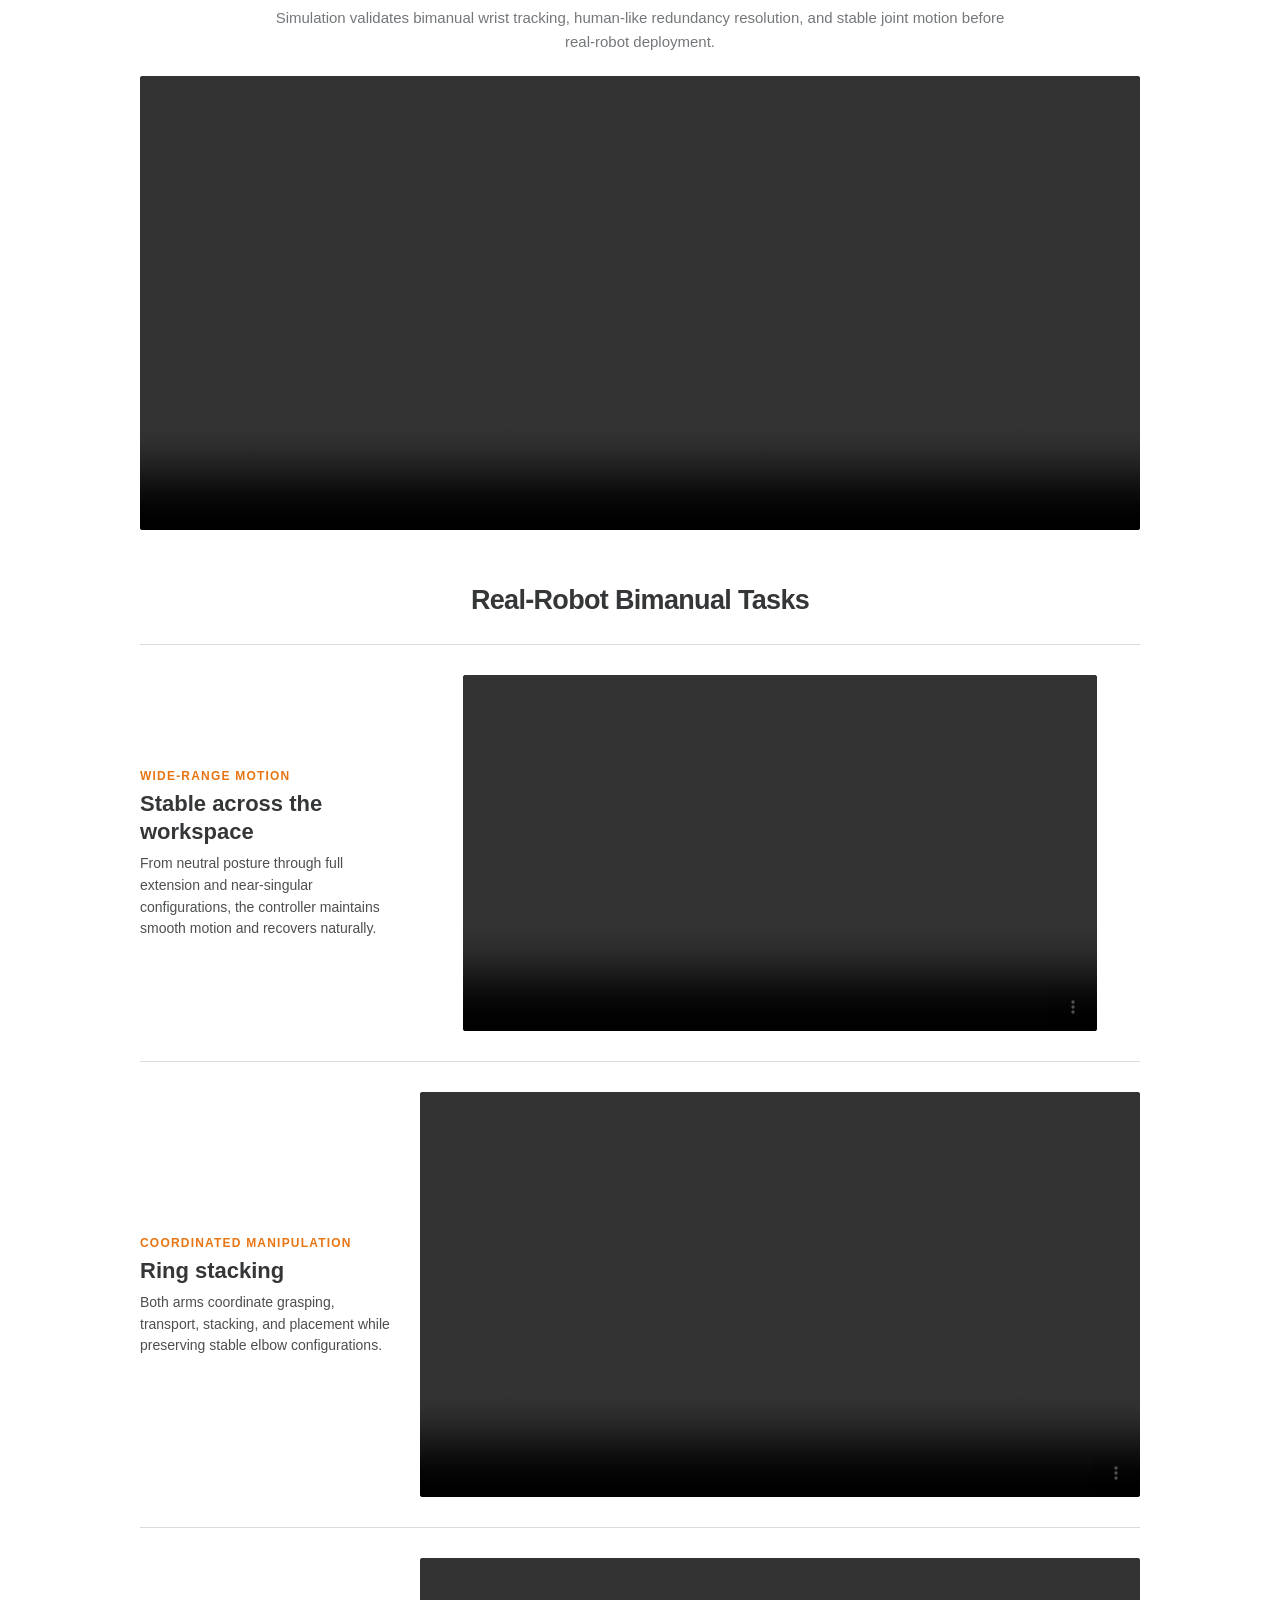
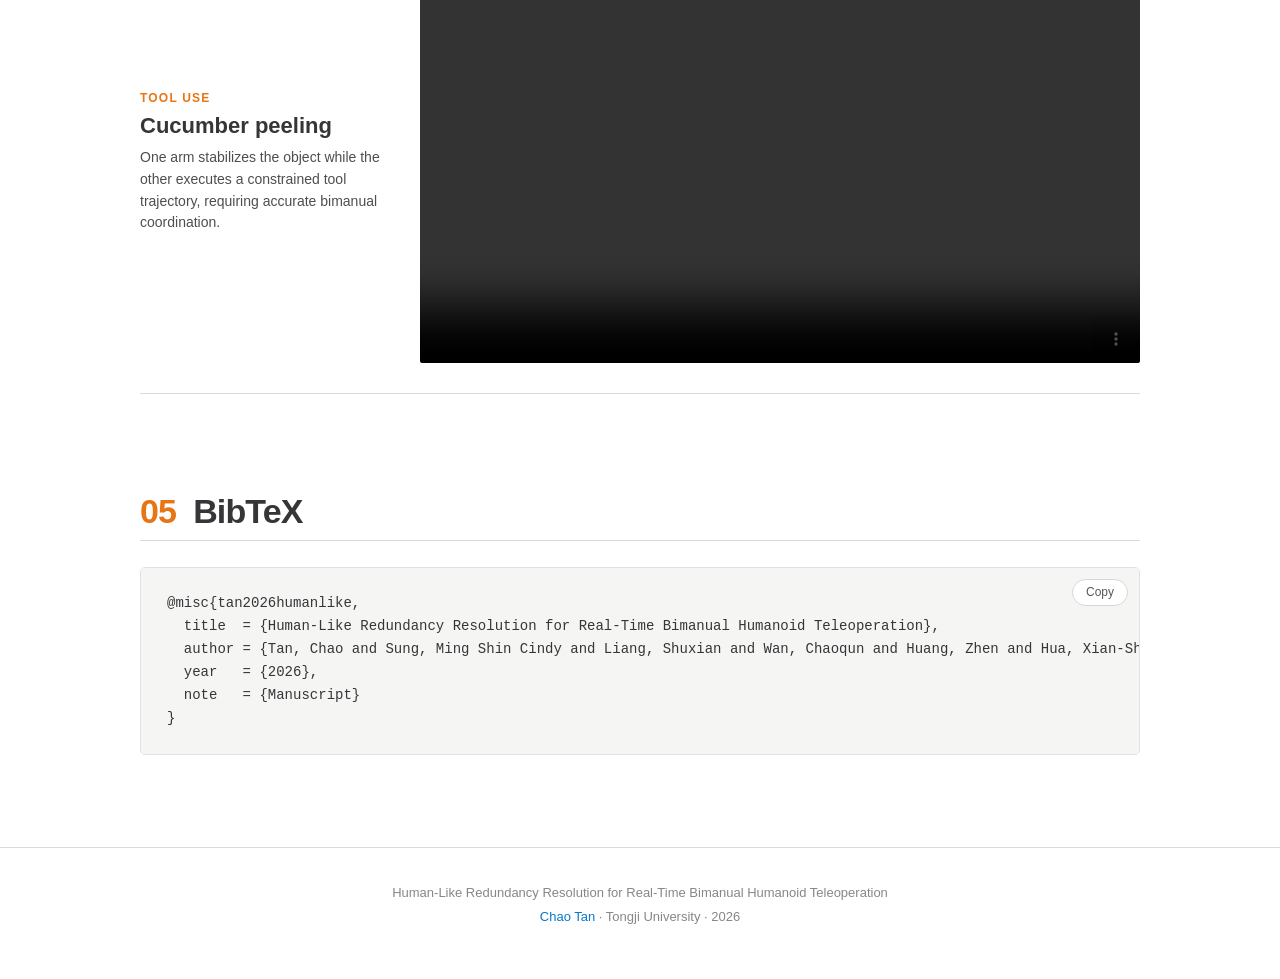
==== commit 2e39ccf3: "Add author profile links" ====
--- a/index.html
+++ b/index.html
@@ -33,11 +33,11 @@
 
       <div class="authors" aria-label="Authors">
         <div><a href="https://chaotan2003.github.io/" target="_blank" rel="noopener">Chao Tan</a>,</div>
-        <div>Ming Shin Cindy Sung,</div>
-        <div>Shuxian Liang<sup>†</sup>,</div>
-        <div>Chaoqun Wan,</div>
-        <div>Zhen Huang,</div>
-        <div>Xian-Sheng Hua<sup>†</sup></div>
+        <div><a href="https://github.com/cindeee" target="_blank" rel="noopener">Ming Shin Cindy Sung</a>,</div>
+        <div><a href="https://iaie.tongji.edu.cn/info/1020/1137.htm" target="_blank" rel="noopener">Shuxian Liang</a><sup>†</sup>,</div>
+        <div><a href="https://iaie.tongji.edu.cn/info/1020/1174.htm" target="_blank" rel="noopener">Chaoqun Wan</a>,</div>
+        <div><a href="https://iaie.tongji.edu.cn/info/1020/1175.htm" target="_blank" rel="noopener">Zhen Huang</a>,</div>
+        <div><a href="https://iaie.tongji.edu.cn/info/1020/1100.htm" target="_blank" rel="noopener">Xian-Sheng Hua</a><sup>†</sup></div>
       </div>
 
       <p class="affiliations">Institute of AI for Engineering, Tongji University <span aria-hidden="true">&nbsp;&nbsp;&nbsp;</span> <sup>†</sup> Corresponding authors.</p>
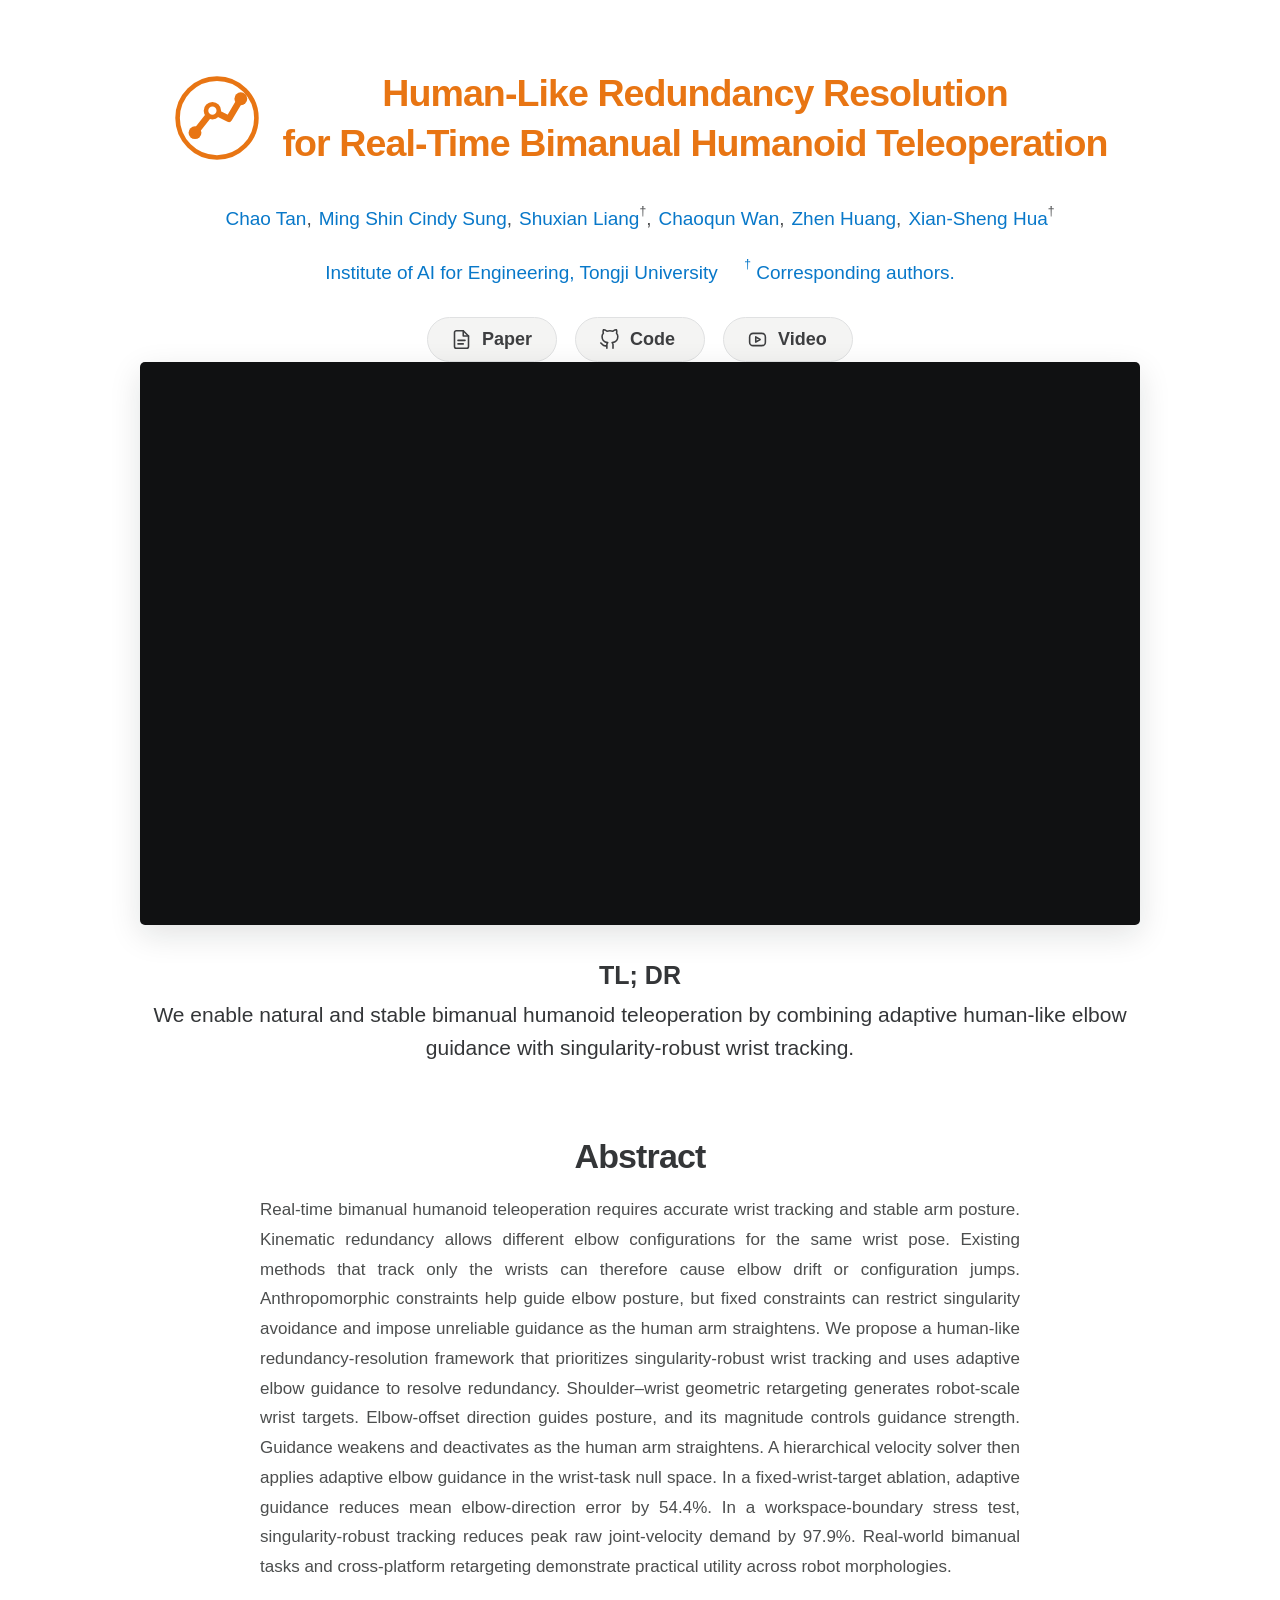
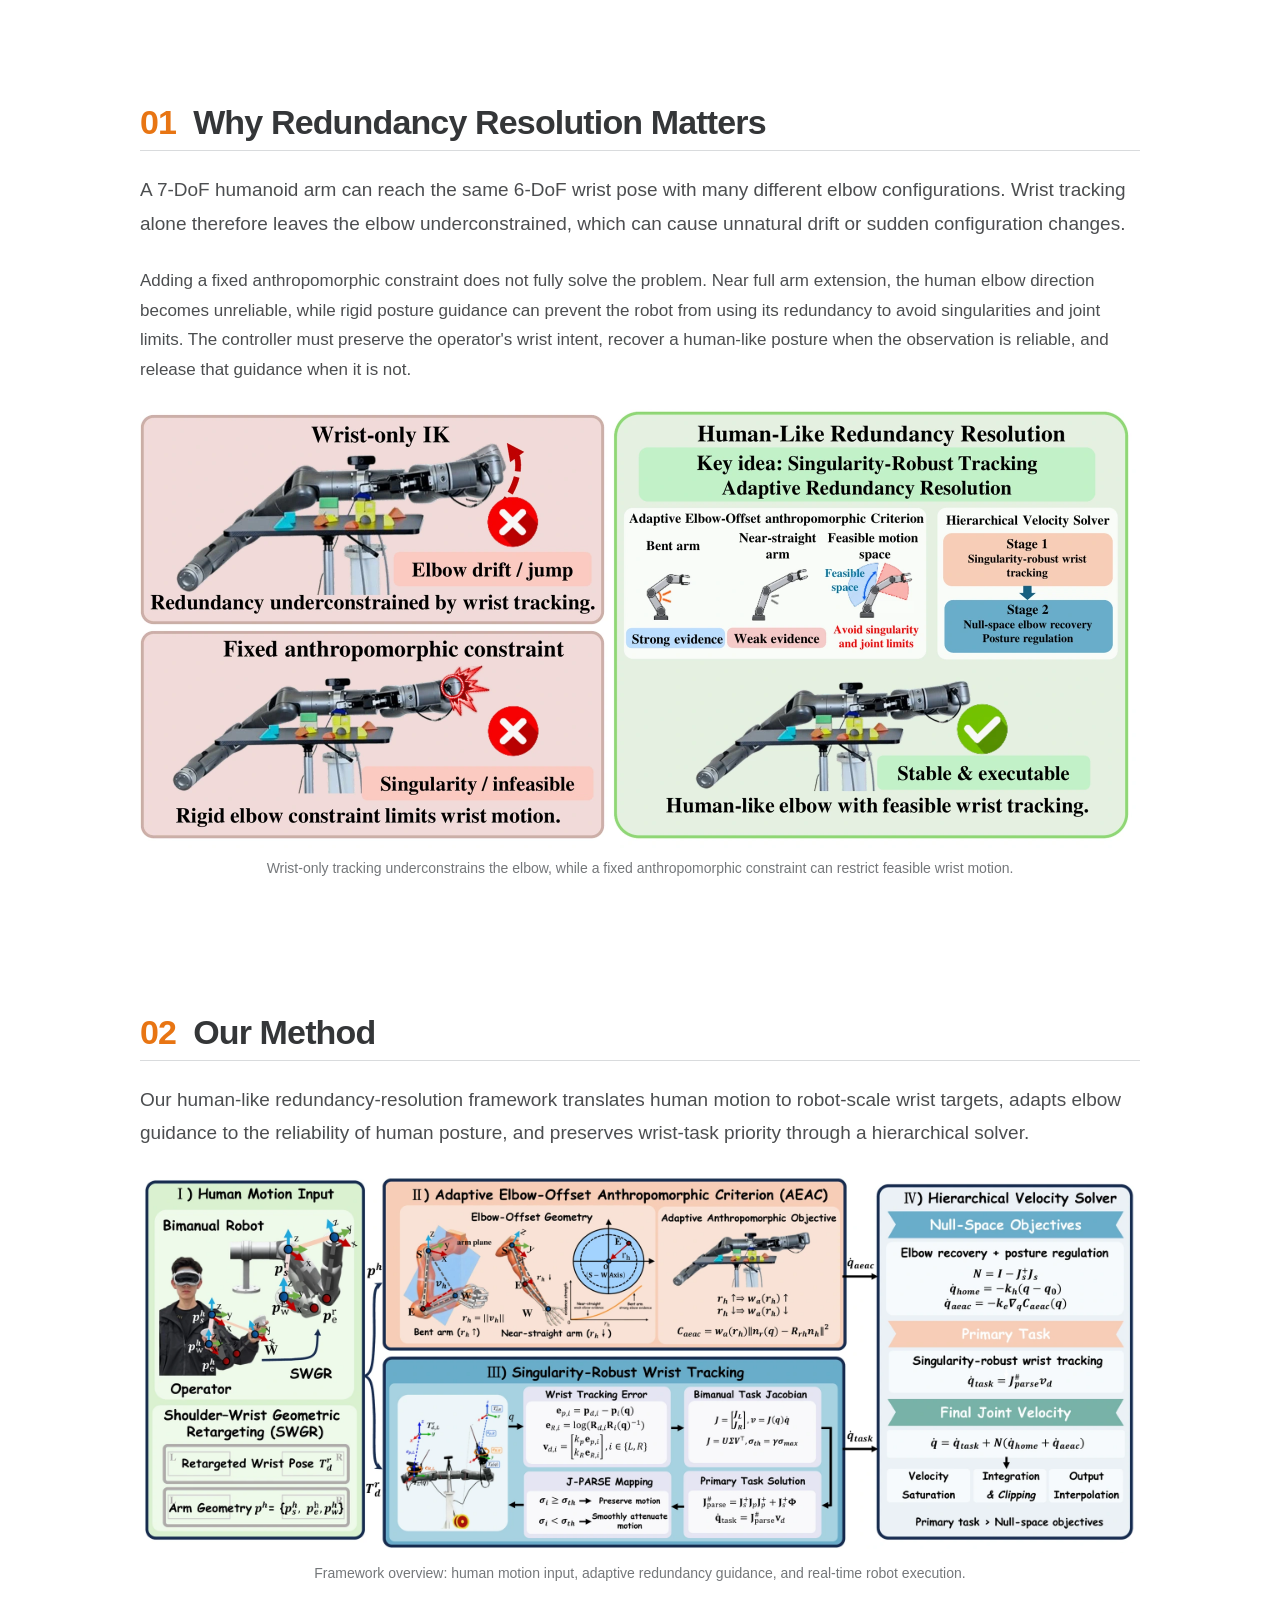
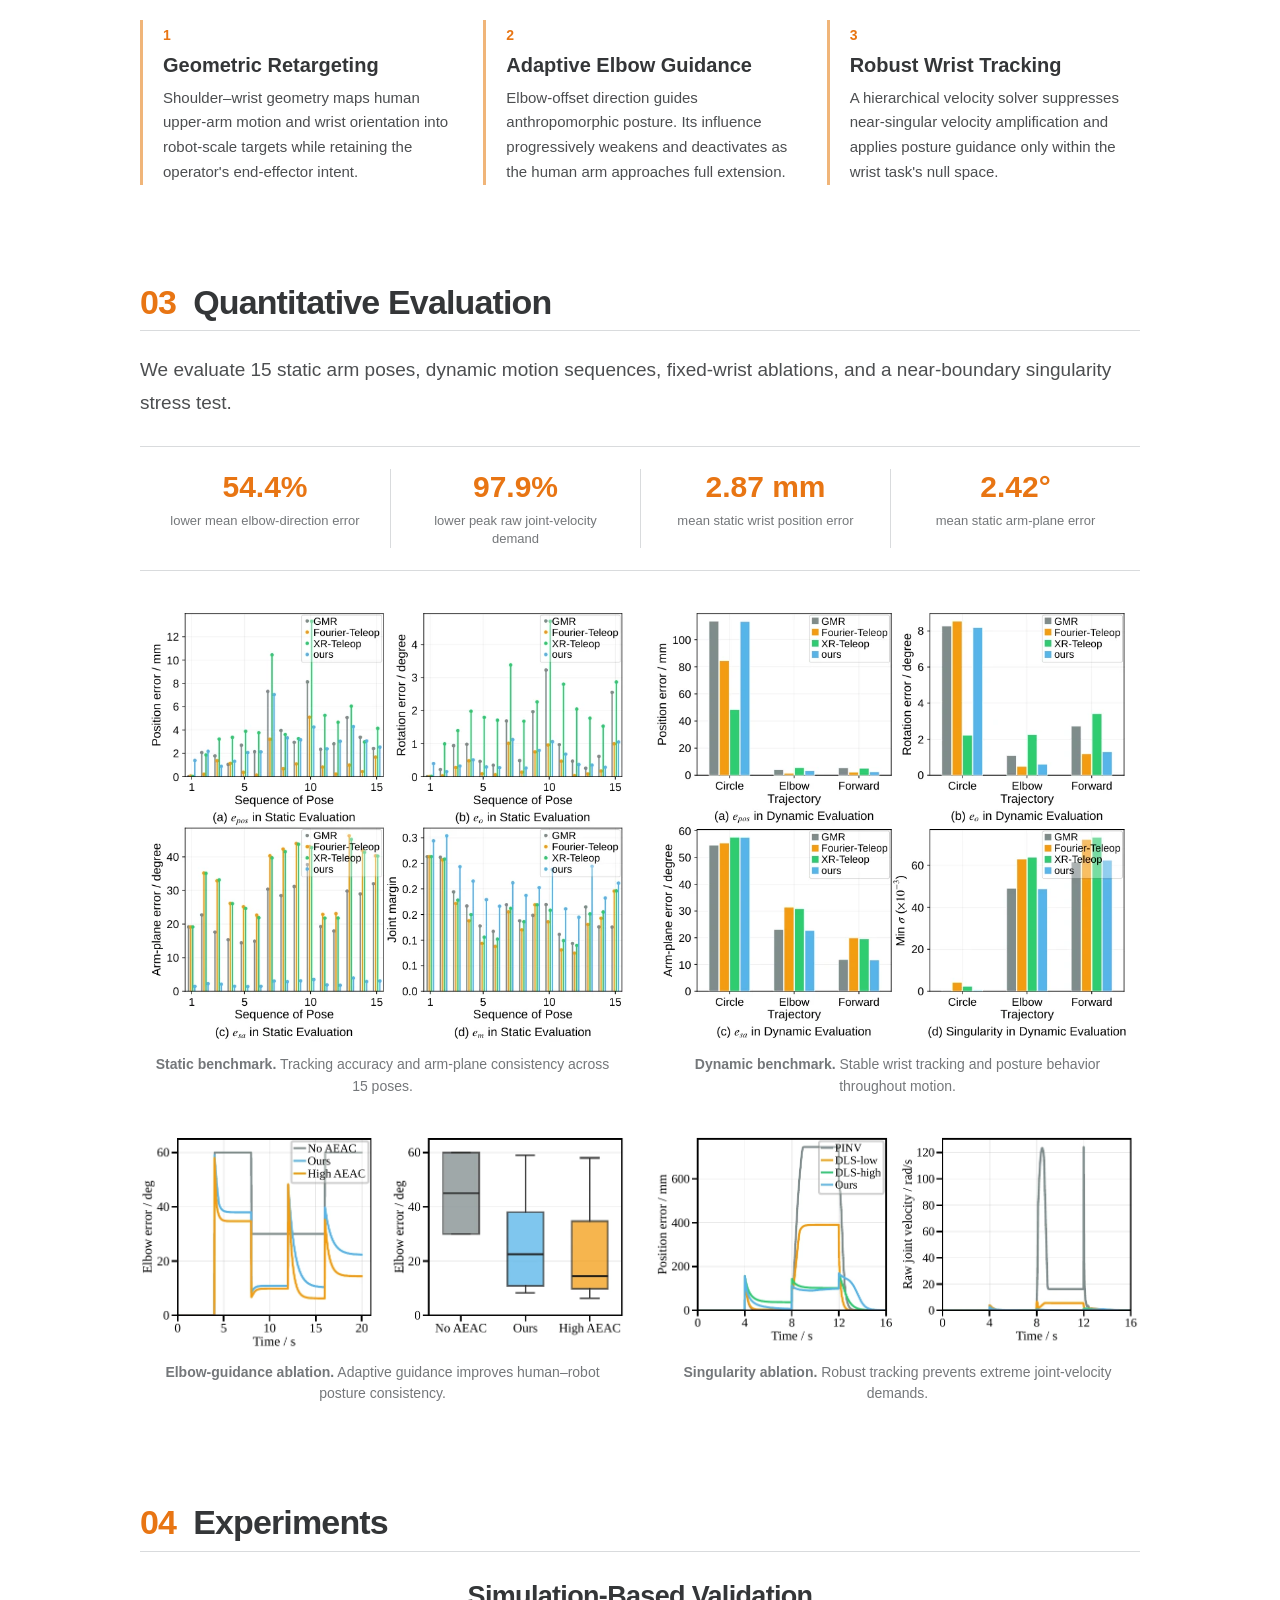
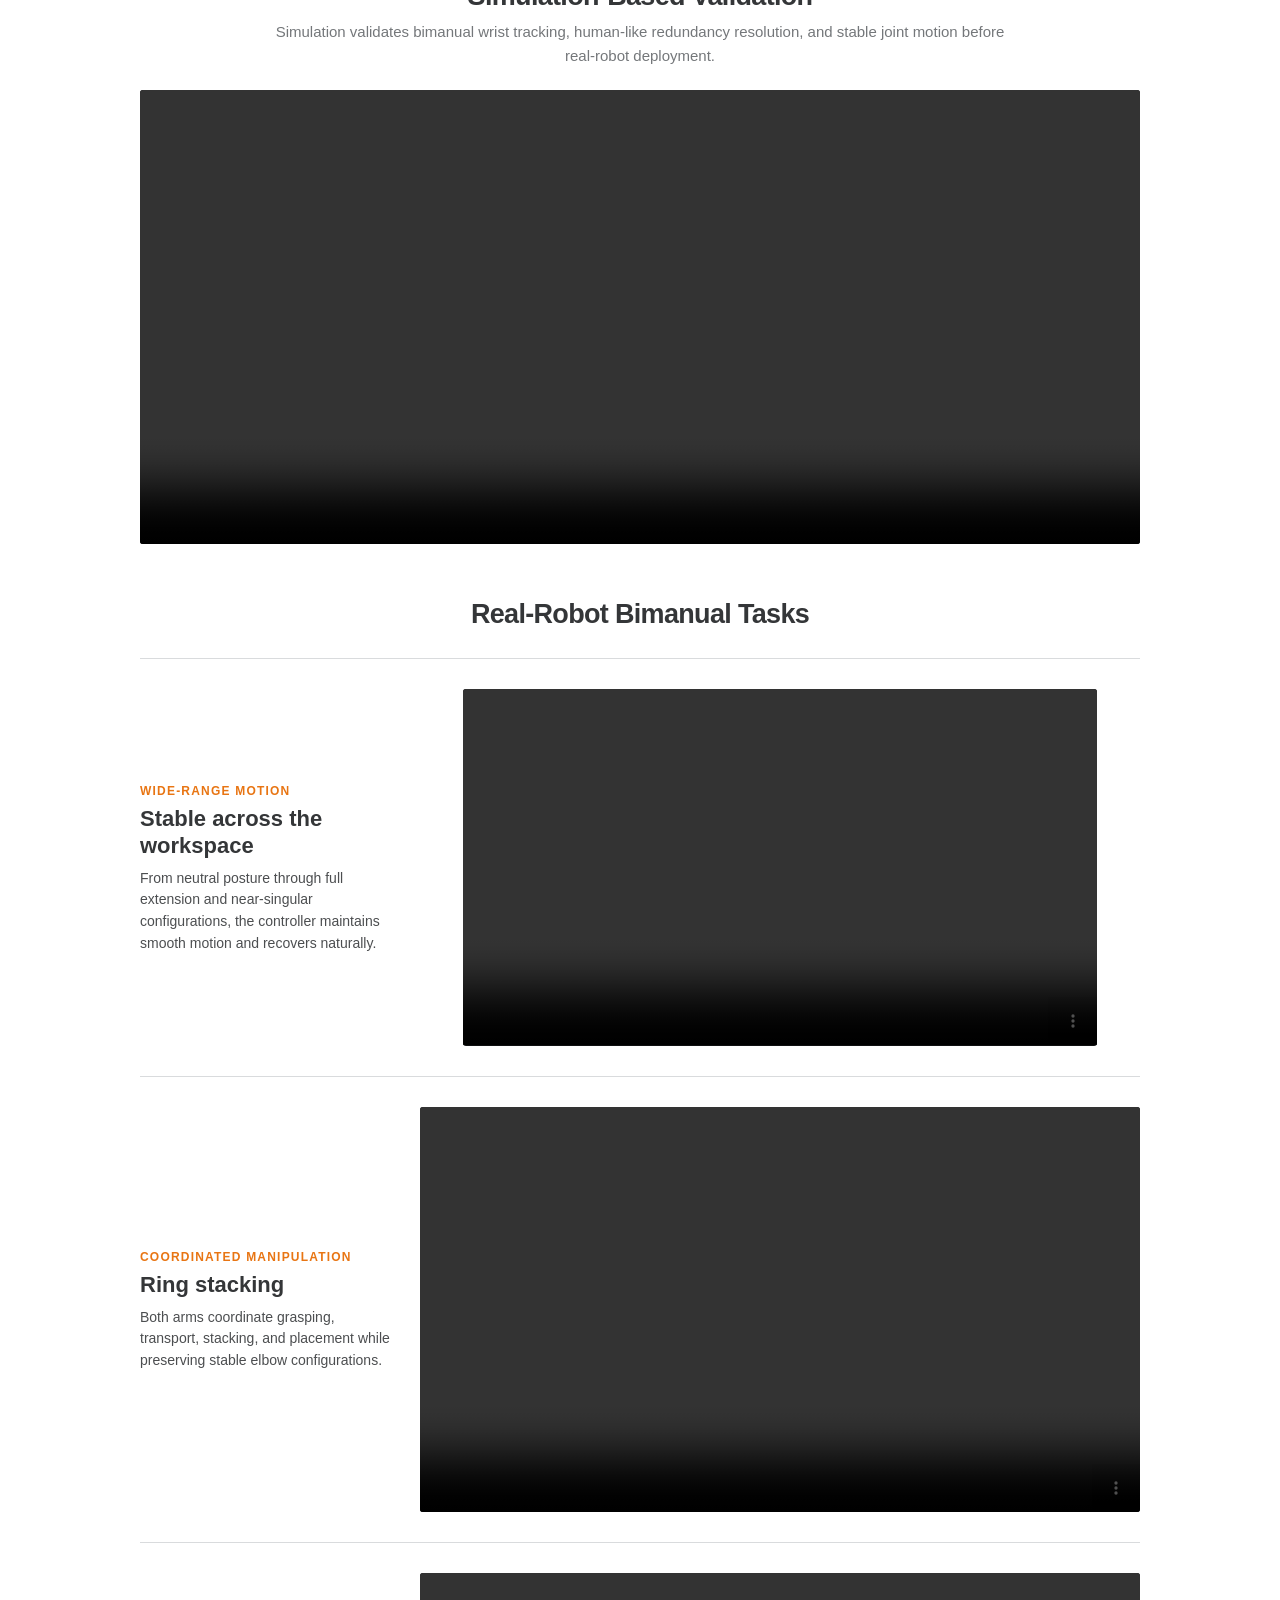
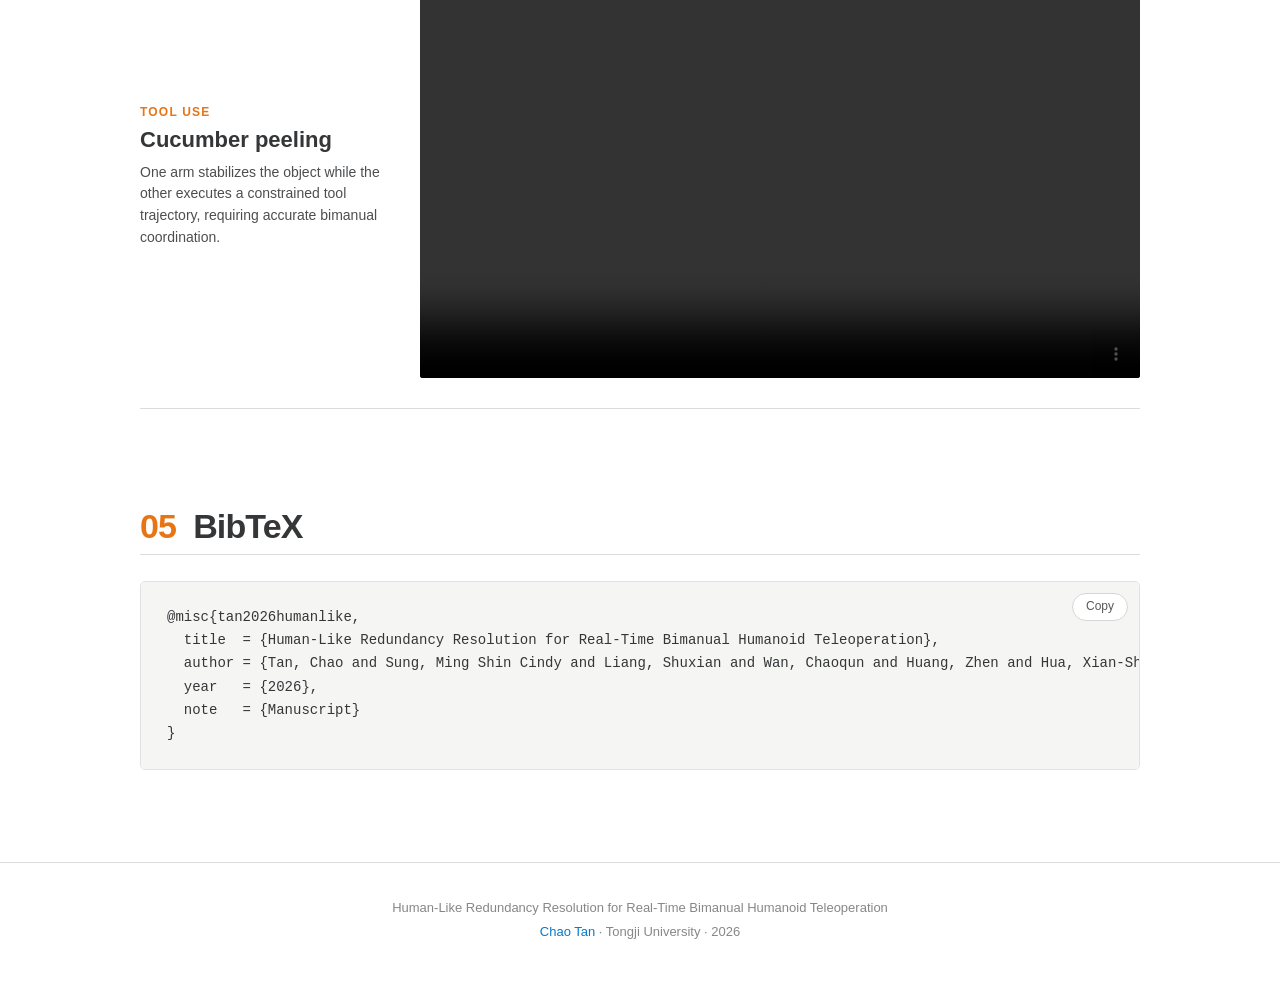
==== commit fc87763a: "Move project summary below hero video" ====
--- a/index.html
+++ b/index.html
@@ -57,13 +57,16 @@
         </a>
       </nav>
 
-      <p class="paper-lead">We enable natural and stable bimanual humanoid teleoperation by combining <strong>adaptive human-like elbow guidance</strong> with <strong>singularity-robust wrist tracking</strong>.</p>
-
       <figure class="video-figure" id="video">
         <div class="video-frame">
           <iframe src="https://www.youtube-nocookie.com/embed/6D62ZYvsyHY?rel=0" title="Human-Like Redundancy Resolution for Real-Time Bimanual Humanoid Teleoperation" loading="lazy" allow="accelerometer; autoplay; clipboard-write; encrypted-media; gyroscope; picture-in-picture; web-share" referrerpolicy="strict-origin-when-cross-origin" allowfullscreen></iframe>
         </div>
       </figure>
+
+      <div class="tldr">
+        <h2>TL; DR</h2>
+        <p>We enable natural and stable bimanual humanoid teleoperation by combining adaptive human-like elbow guidance with singularity-robust wrist tracking.</p>
+      </div>
     </div>
   </header>
 
--- a/styles.css
+++ b/styles.css
@@ -88,7 +88,7 @@
   gap: 8px 7px;
   max-width: 1040px;
   margin: 42px auto 0;
-  font-size: 18px;
+  font-size: 19px;
   line-height: 1.35;
   text-align: center;
 }
@@ -96,7 +96,7 @@
 .affiliations {
   margin: 24px 0 0;
   color: var(--link);
-  font-size: 17px;
+  font-size: 19px;
   text-align: center;
 }
 
@@ -141,18 +141,6 @@
   stroke-linejoin: round;
 }
 
-.paper-lead {
-  width: 100%;
-  margin: 36px auto 24px;
-  color: #454749;
-  font-size: 20px;
-  font-weight: 700;
-  line-height: 1.75;
-  text-align: left;
-}
-
-.paper-lead strong { color: var(--accent-dark); }
-
 figure { margin: 0; }
 
 .video-figure { scroll-margin-top: 24px; }
@@ -172,6 +160,28 @@
   width: 100%;
   height: 100%;
   border: 0;
+}
+
+.tldr {
+  width: 100%;
+  margin: 34px auto 0;
+  text-align: center;
+}
+
+.tldr h2 {
+  margin: 0 0 8px;
+  color: var(--ink);
+  font-size: 25px;
+  font-weight: 700;
+  line-height: 1.3;
+}
+
+.tldr p {
+  margin: 0;
+  color: #343638;
+  font-size: 21px;
+  font-weight: 400;
+  line-height: 1.55;
 }
 
 figcaption {
@@ -488,11 +498,13 @@
   .project-mark { width: 60px; height: 60px; margin-bottom: 12px; }
   h1 { font-size: 1.65rem; }
   .subtitle { margin-top: 8px; font-size: 1.65rem; }
-  .authors { gap: 7px 5px; margin-top: 32px; font-size: 15px; }
-  .affiliations { font-size: 14px; }
+  .authors { gap: 7px 5px; margin-top: 32px; font-size: 16px; }
+  .affiliations { font-size: 16px; }
   .publication-links { gap: 12px; }
   .resource-button { min-width: 118px; padding: 8px 19px; font-size: 16px; }
-  .paper-lead { margin-top: 28px; font-size: 17px; line-height: 1.65; }
+  .tldr { margin-top: 28px; }
+  .tldr h2 { font-size: 22px; }
+  .tldr p { font-size: 18px; line-height: 1.6; }
   .abstract-section, .content-section { padding-block: 34px; }
   .centered-heading { font-size: 27px; }
   .abstract-copy { text-align: left; }
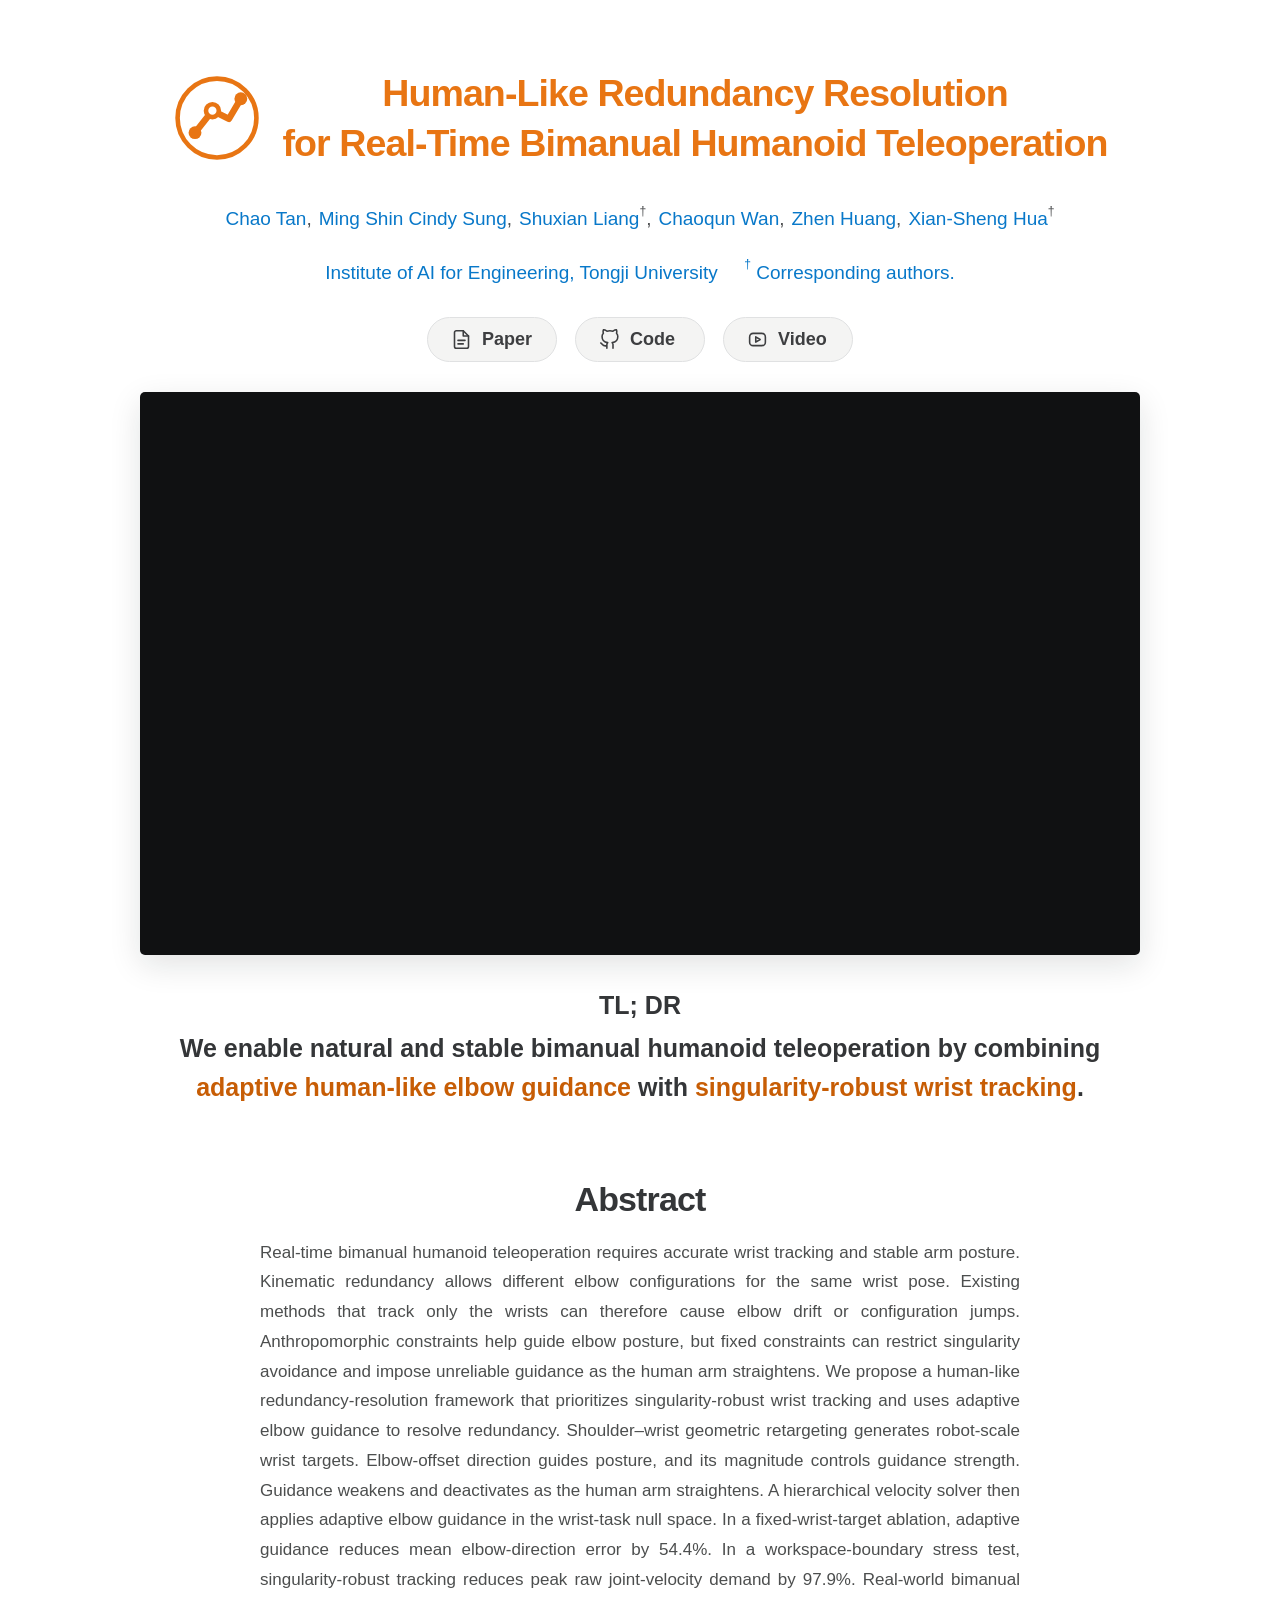
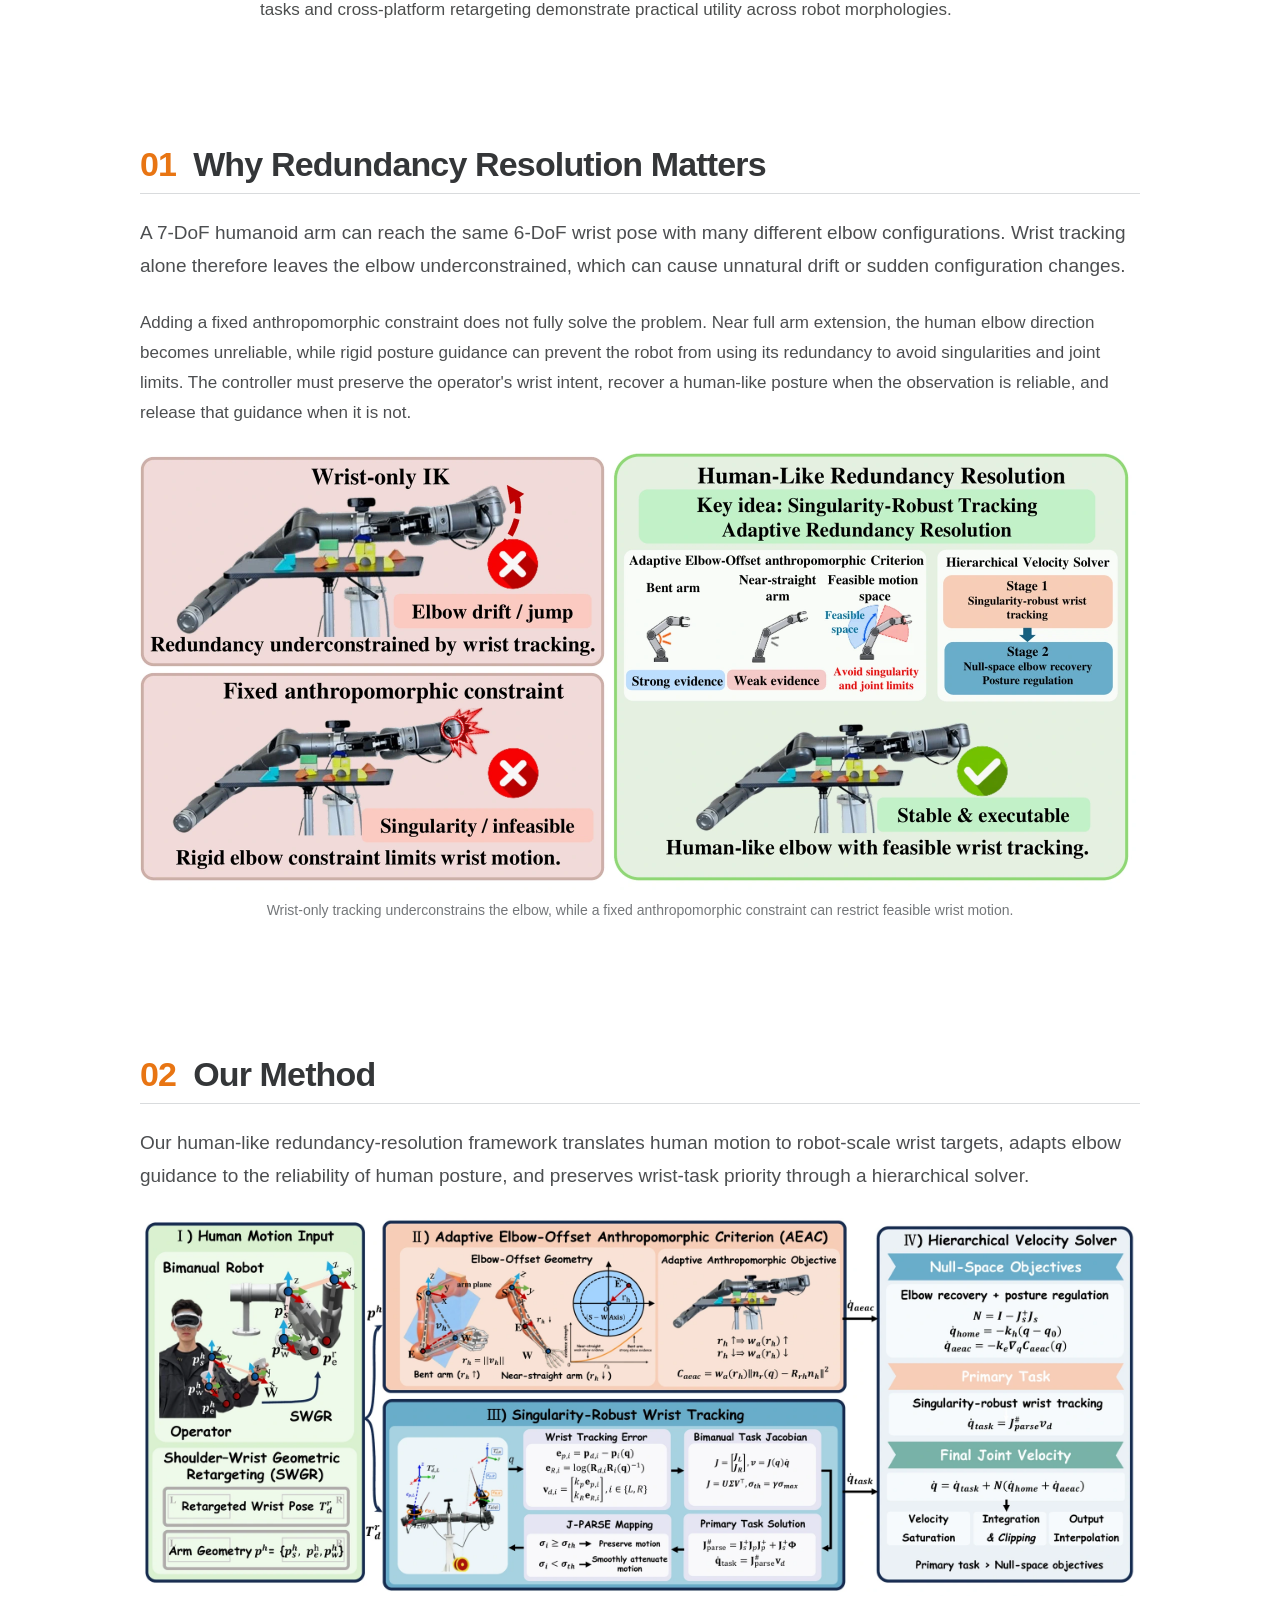
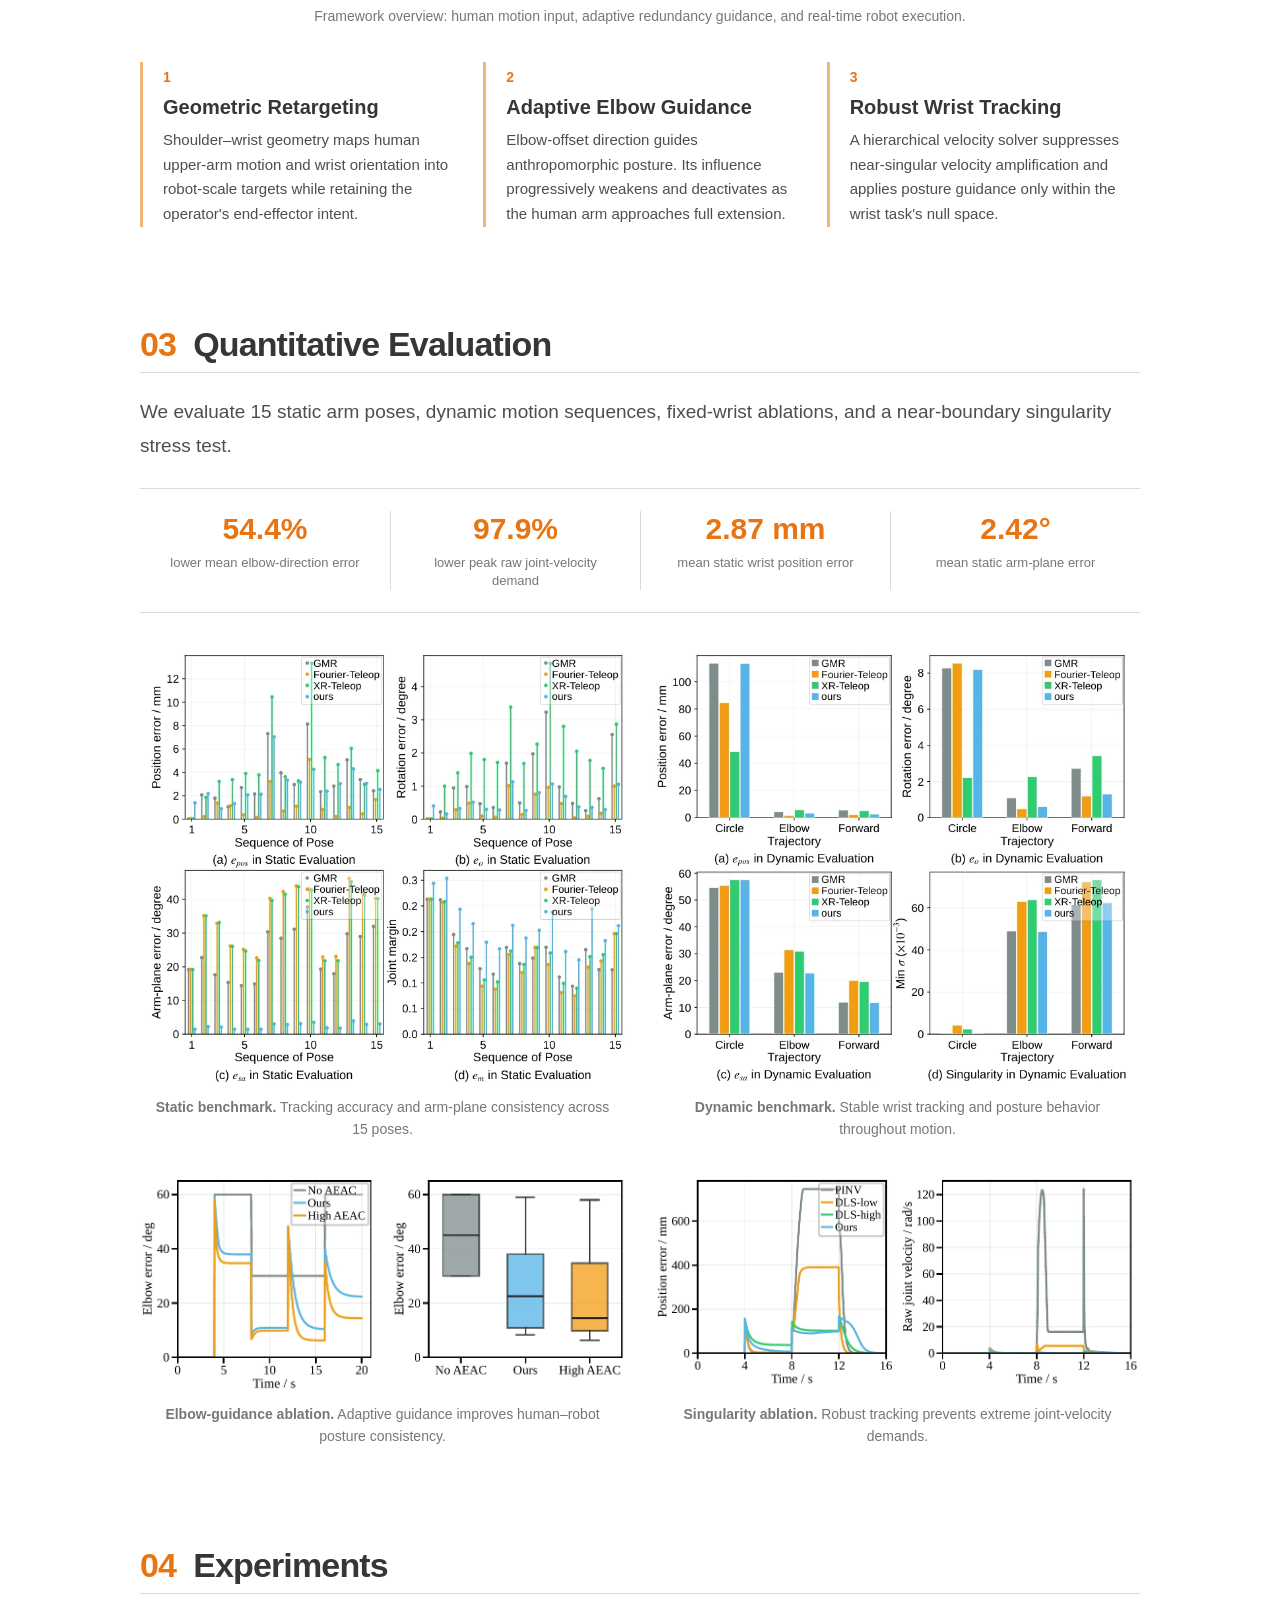
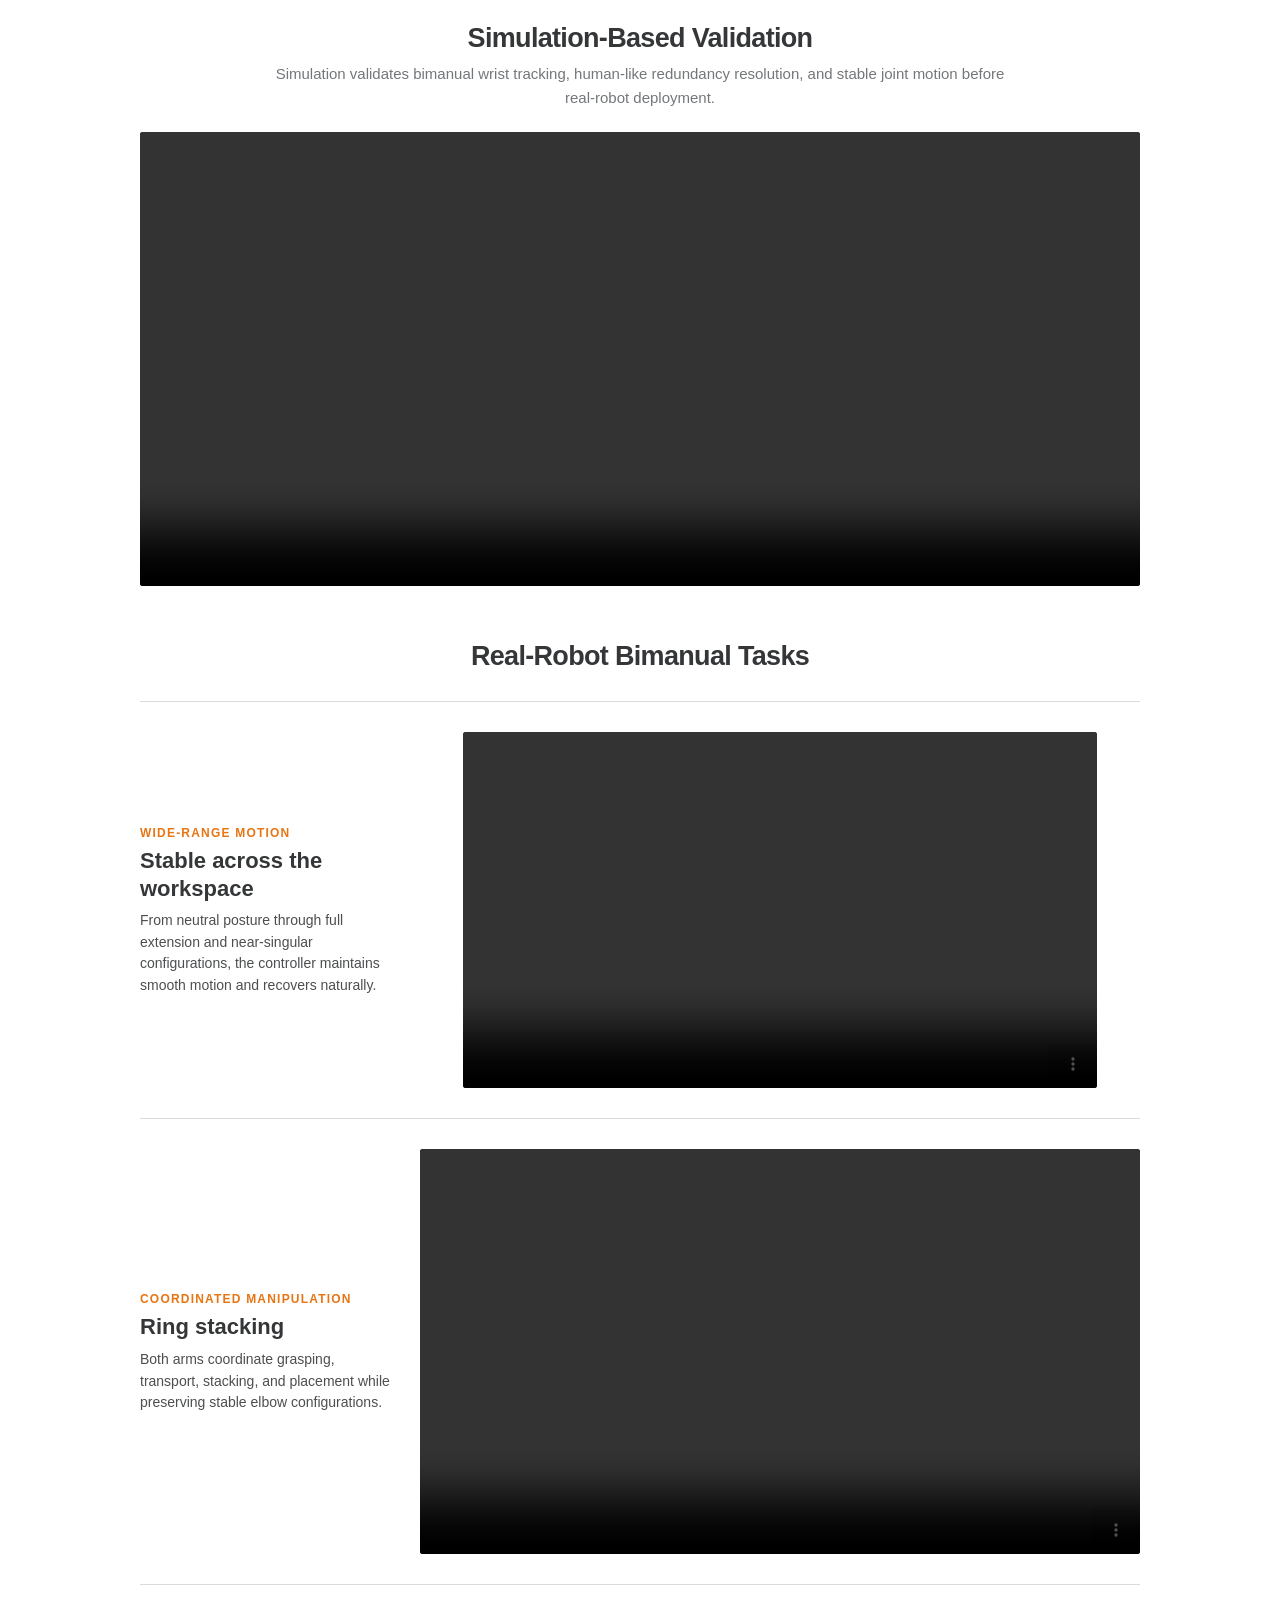
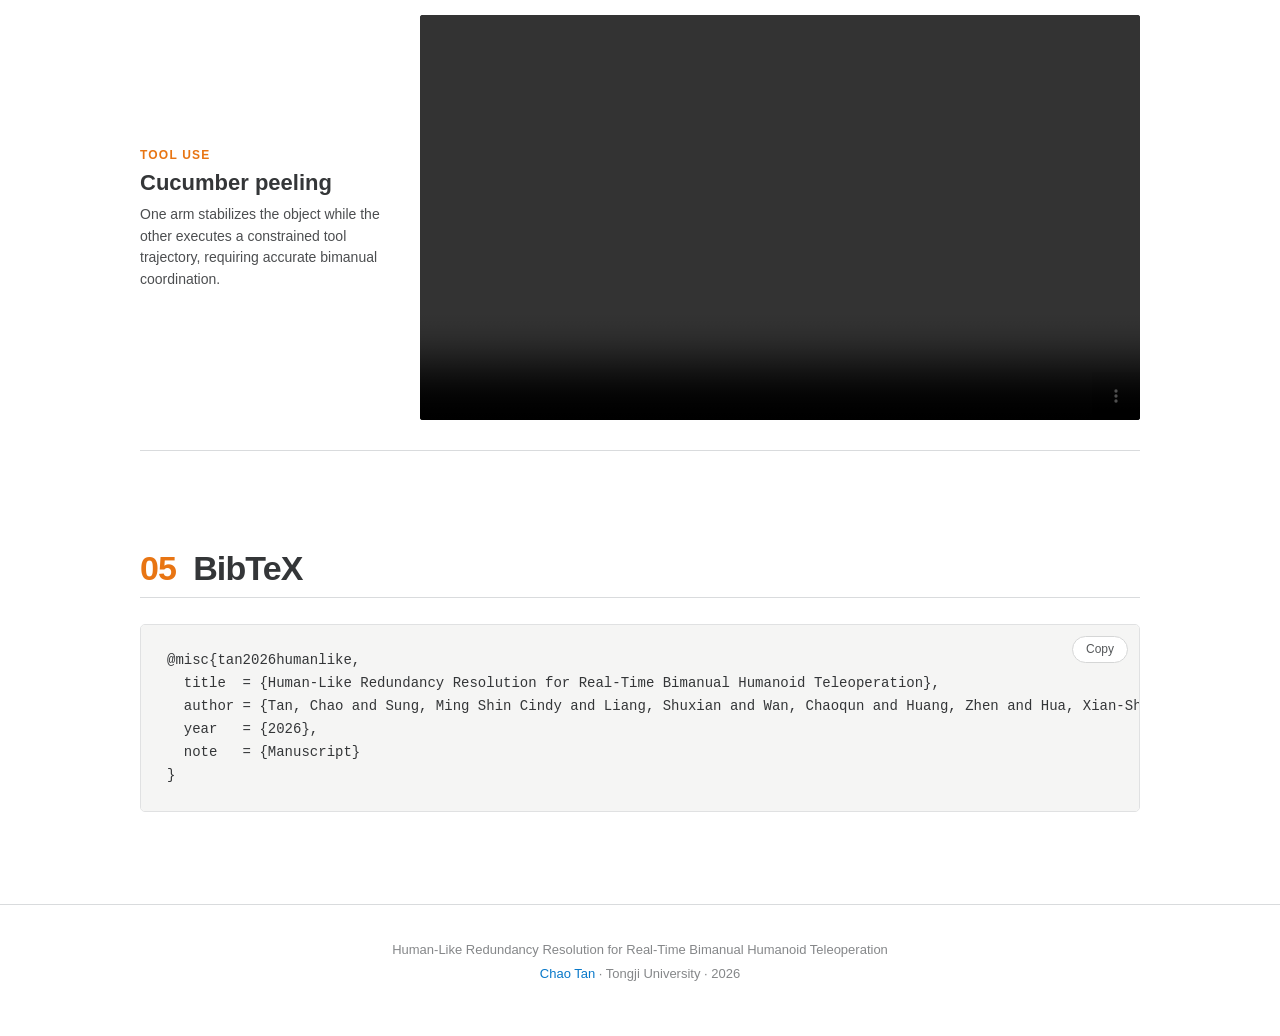
==== commit 1427a82d: "Align and emphasize TLDR text" ====
--- a/index.html
+++ b/index.html
@@ -65,7 +65,7 @@
 
       <div class="tldr">
         <h2>TL; DR</h2>
-        <p>We enable natural and stable bimanual humanoid teleoperation by combining adaptive human-like elbow guidance with singularity-robust wrist tracking.</p>
+        <p>We enable natural and stable bimanual humanoid teleoperation by combining <strong>adaptive human-like elbow guidance</strong> with <strong>singularity-robust wrist tracking</strong>.</p>
       </div>
     </div>
   </header>
--- a/styles.css
+++ b/styles.css
@@ -143,7 +143,10 @@
 
 figure { margin: 0; }
 
-.video-figure { scroll-margin-top: 24px; }
+.video-figure {
+  margin-top: 30px;
+  scroll-margin-top: 24px;
+}
 
 .video-frame {
   position: relative;
@@ -179,10 +182,12 @@
 .tldr p {
   margin: 0;
   color: #343638;
-  font-size: 21px;
-  font-weight: 400;
+  font-size: 25px;
+  font-weight: 700;
   line-height: 1.55;
 }
+
+.tldr p strong { color: var(--accent-dark); }
 
 figcaption {
   padding: 10px 14px 0;
@@ -502,9 +507,10 @@
   .affiliations { font-size: 16px; }
   .publication-links { gap: 12px; }
   .resource-button { min-width: 118px; padding: 8px 19px; font-size: 16px; }
+  .video-figure { margin-top: 24px; }
   .tldr { margin-top: 28px; }
   .tldr h2 { font-size: 22px; }
-  .tldr p { font-size: 18px; line-height: 1.6; }
+  .tldr p { font-size: 22px; line-height: 1.6; }
   .abstract-section, .content-section { padding-block: 34px; }
   .centered-heading { font-size: 27px; }
   .abstract-copy { text-align: left; }
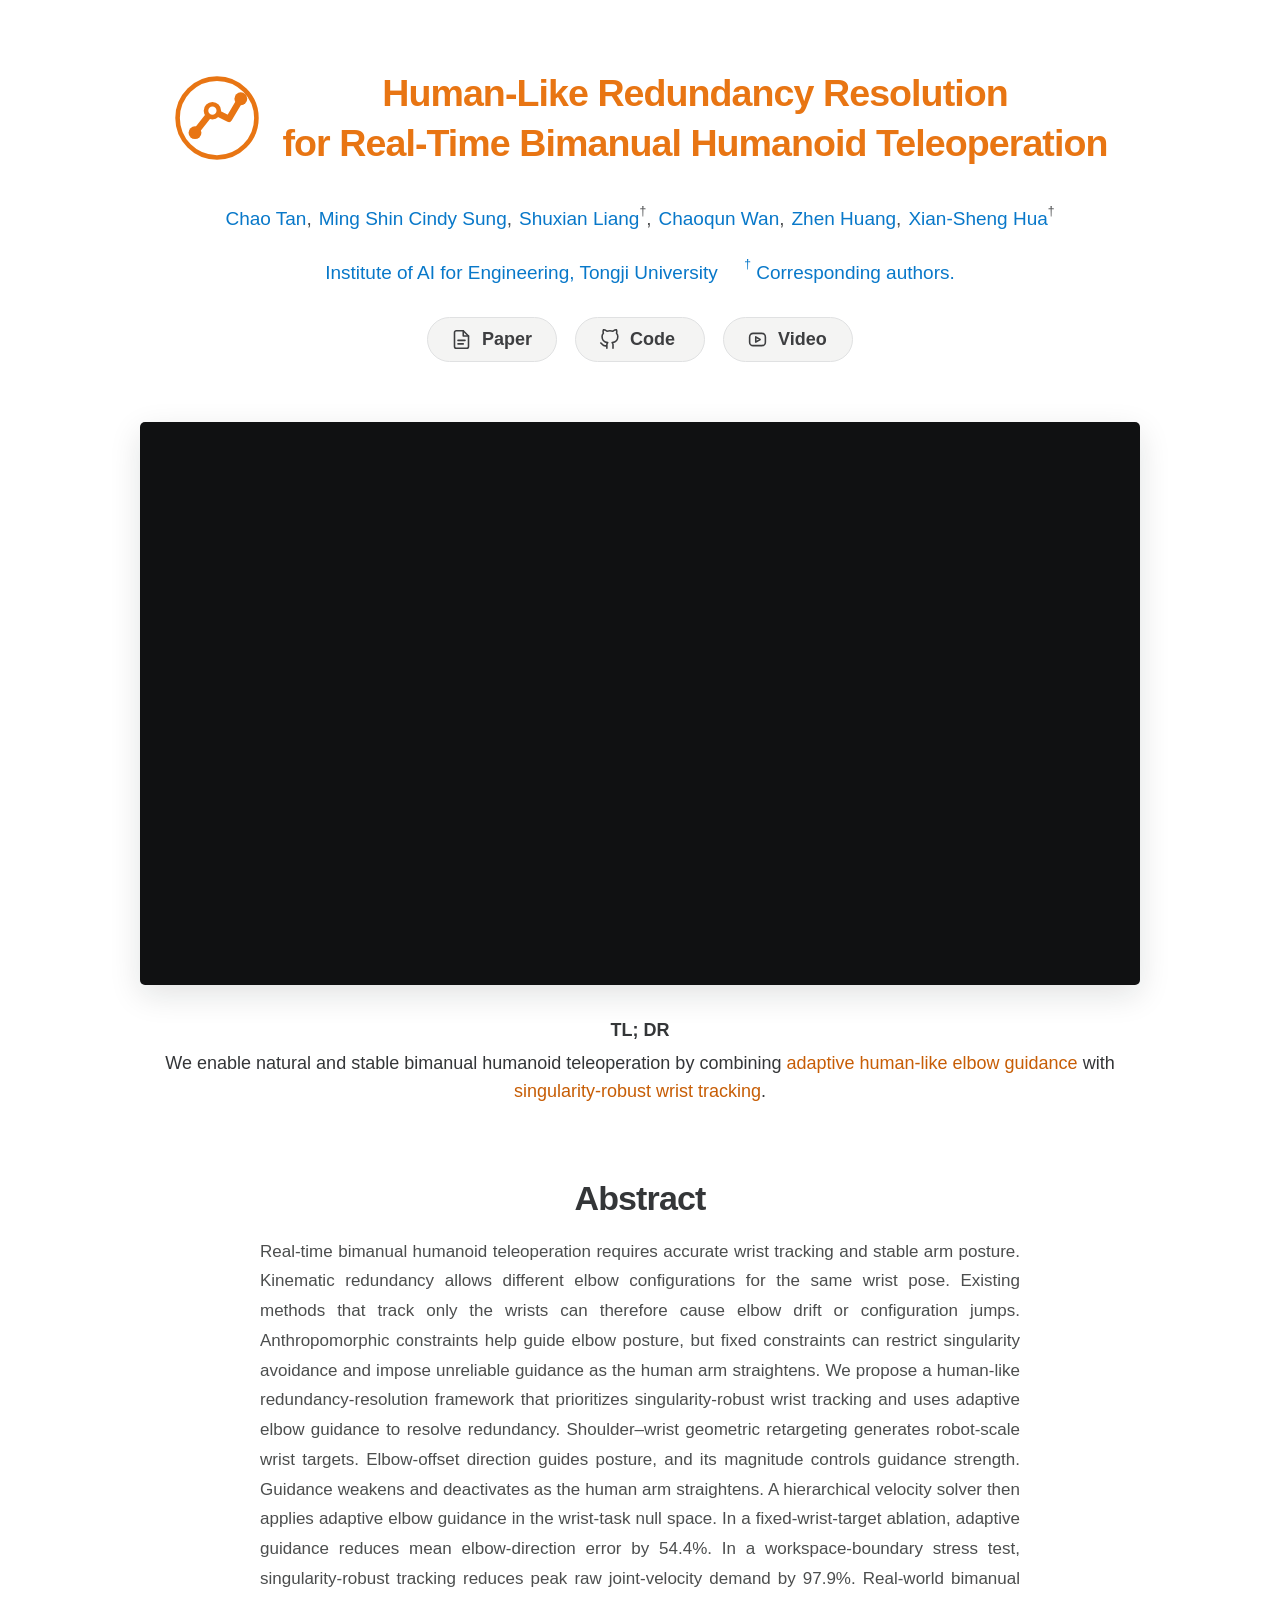
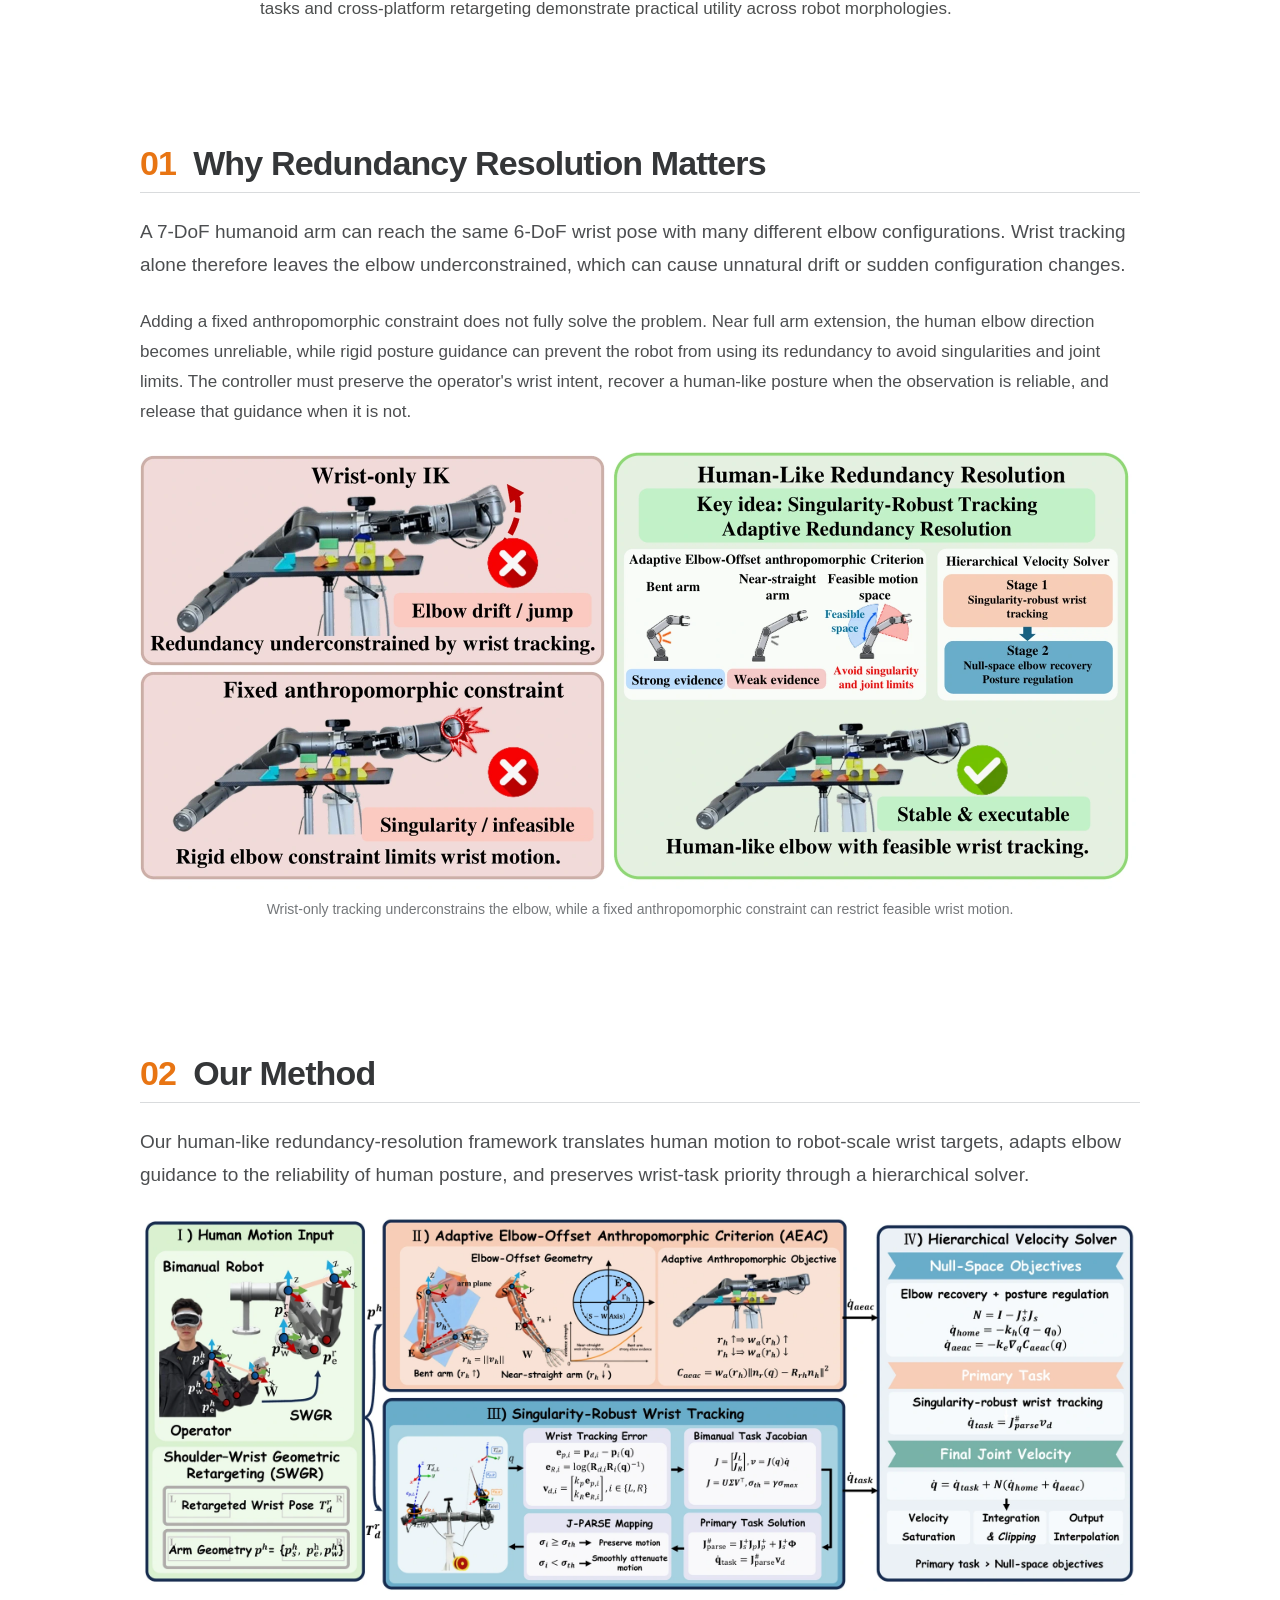
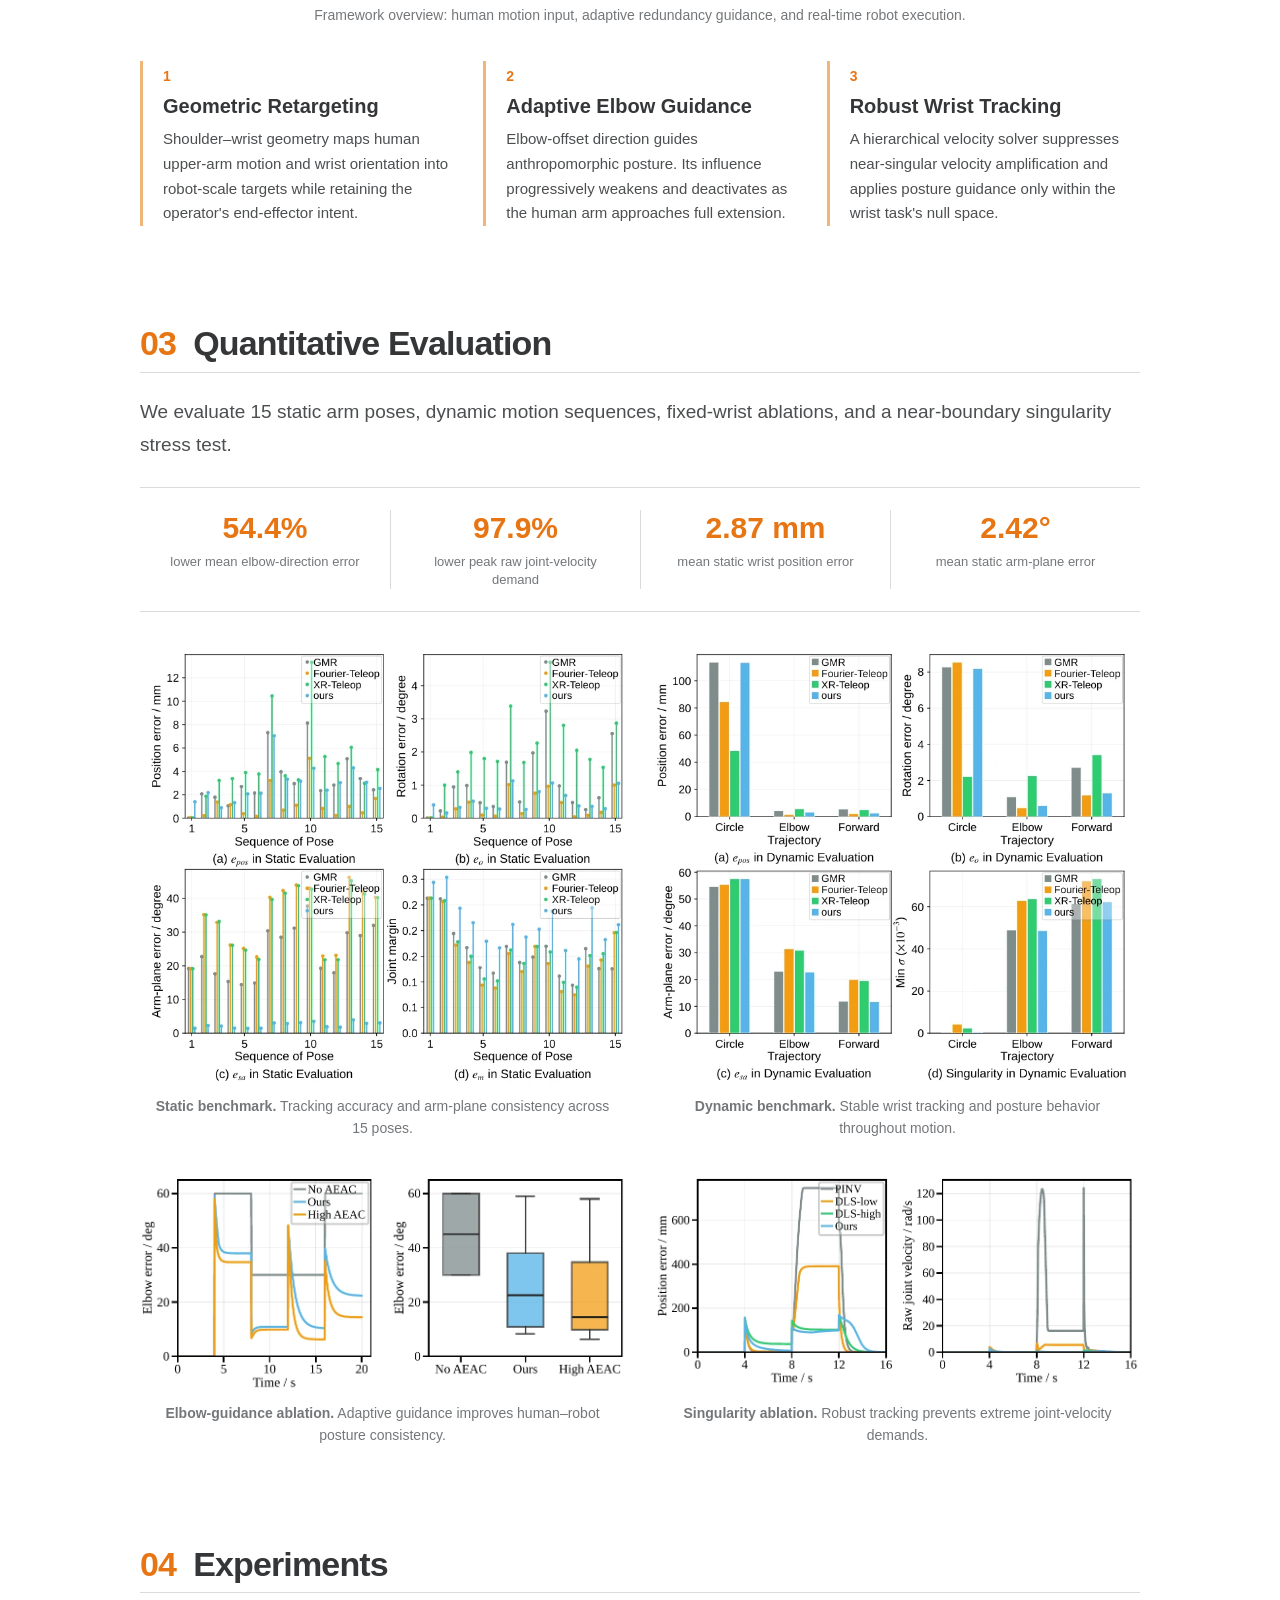
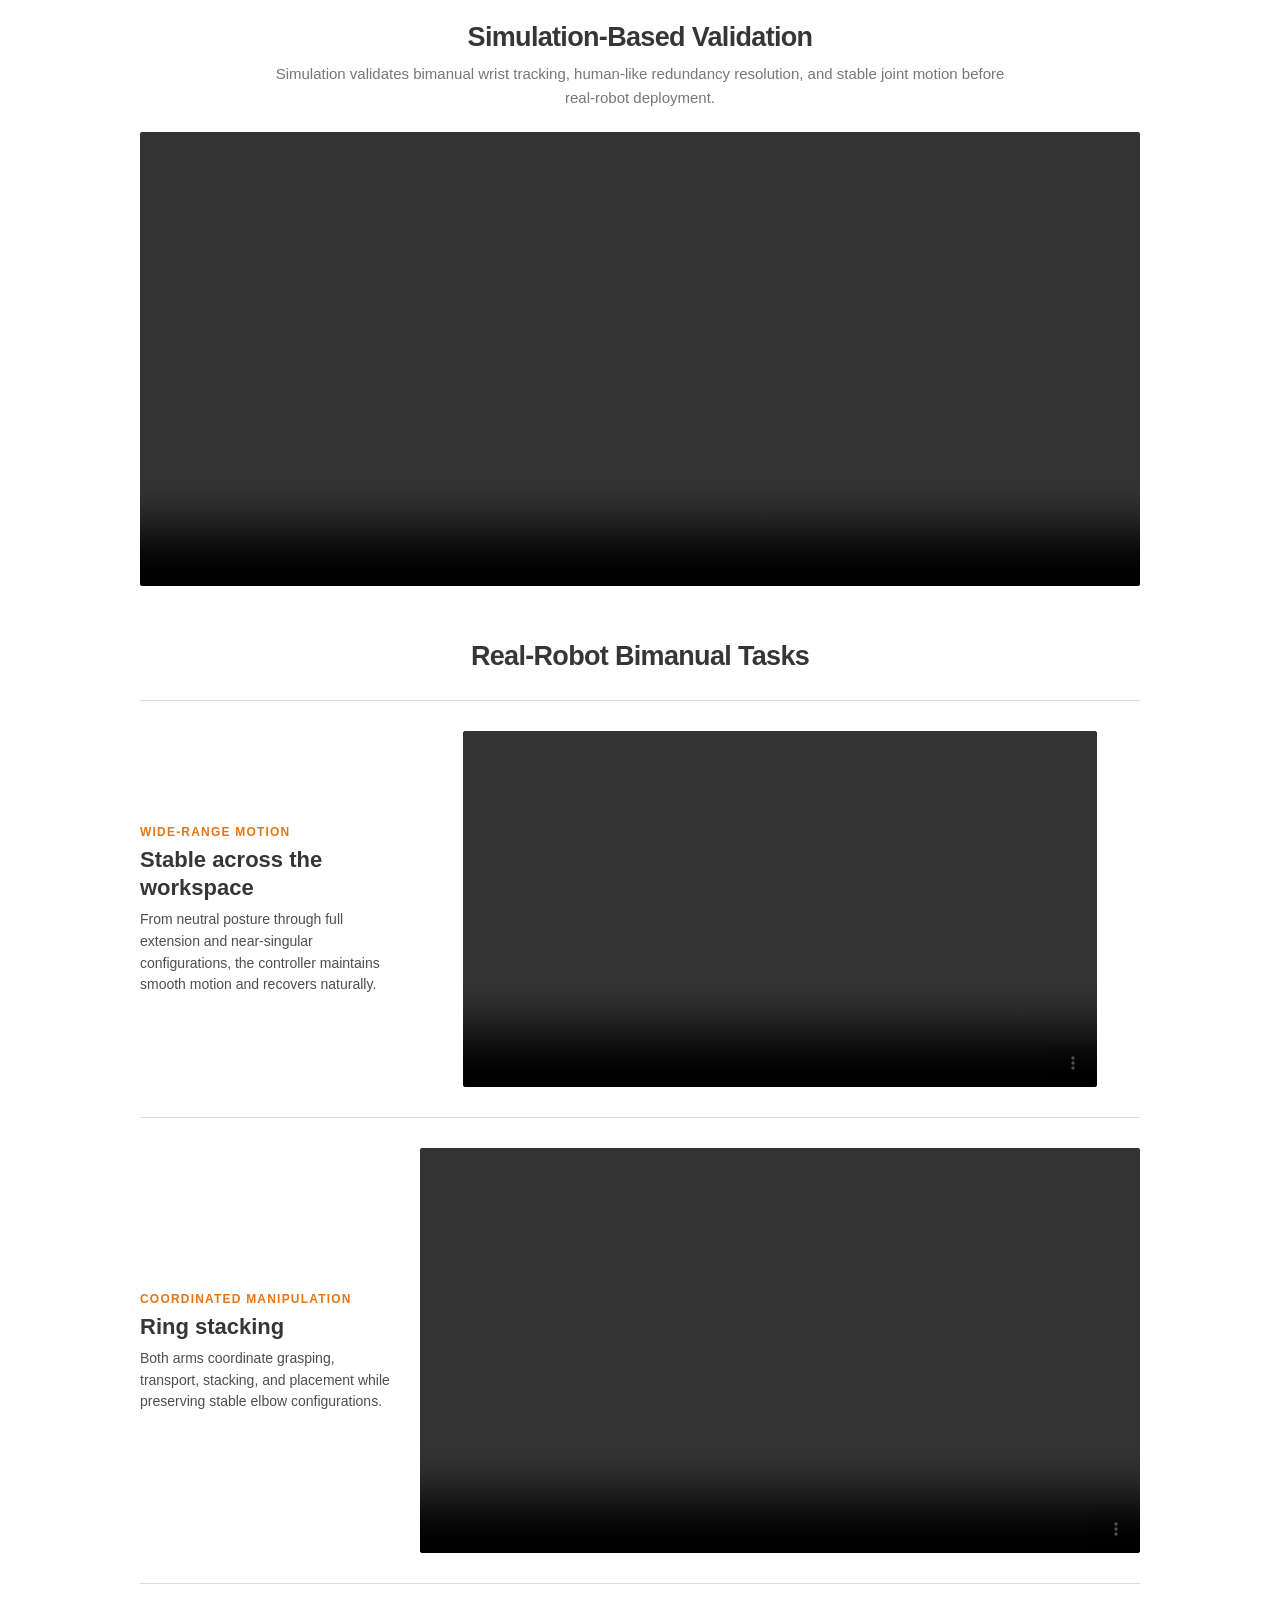
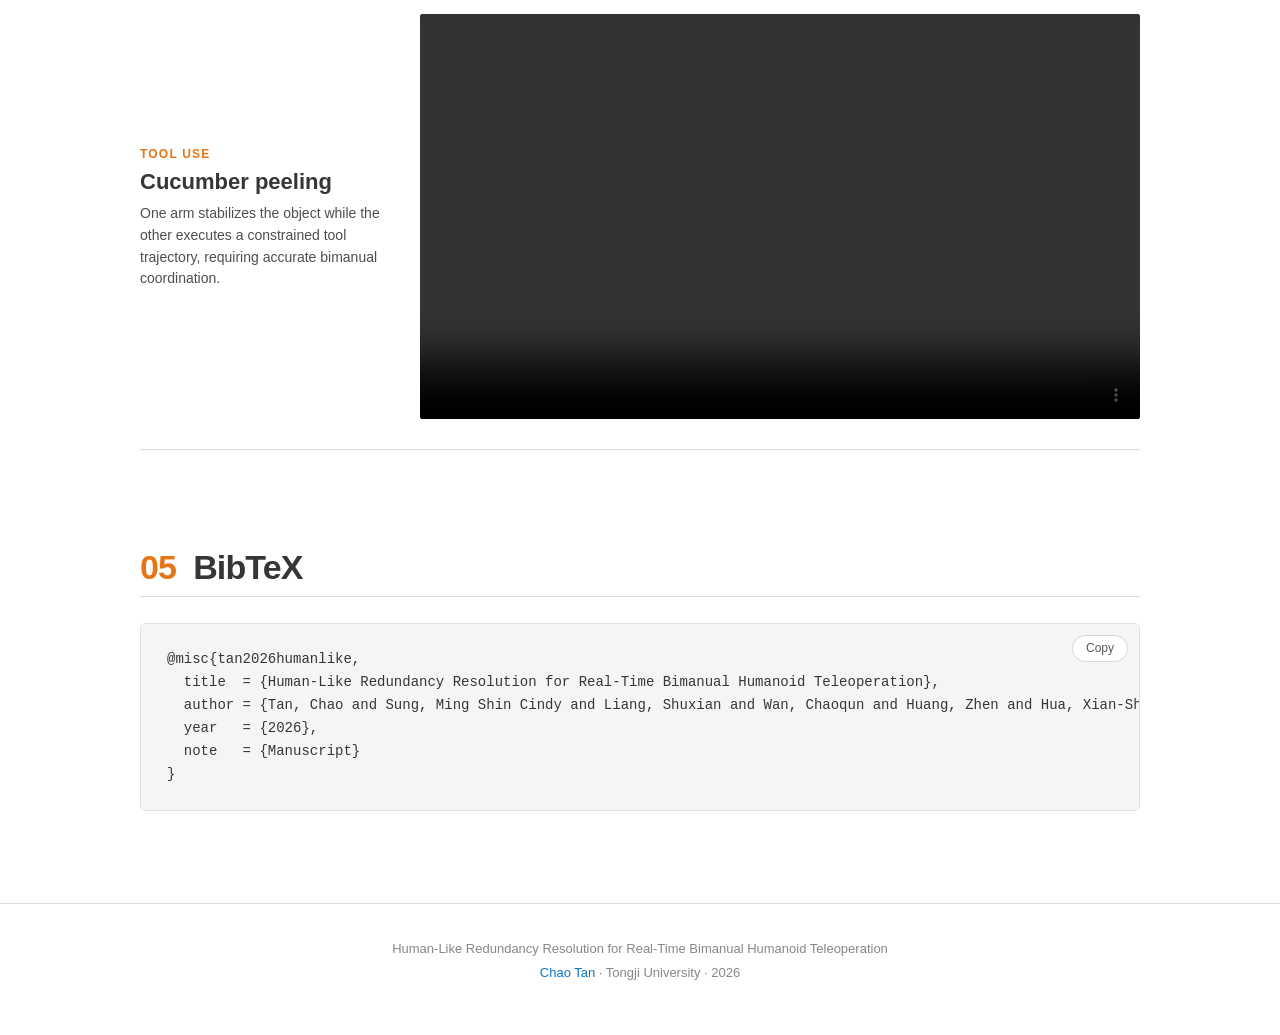
==== commit 6587ce2d: "Enable hero video autoplay" ====
--- a/index.html
+++ b/index.html
@@ -59,7 +59,7 @@
 
       <figure class="video-figure" id="video">
         <div class="video-frame">
-          <iframe src="https://www.youtube-nocookie.com/embed/6D62ZYvsyHY?rel=0" title="Human-Like Redundancy Resolution for Real-Time Bimanual Humanoid Teleoperation" loading="lazy" allow="accelerometer; autoplay; clipboard-write; encrypted-media; gyroscope; picture-in-picture; web-share" referrerpolicy="strict-origin-when-cross-origin" allowfullscreen></iframe>
+          <iframe src="https://www.youtube-nocookie.com/embed/6D62ZYvsyHY?autoplay=1&amp;mute=1&amp;playsinline=1&amp;rel=0" title="Human-Like Redundancy Resolution for Real-Time Bimanual Humanoid Teleoperation" allow="accelerometer; autoplay; clipboard-write; encrypted-media; gyroscope; picture-in-picture; web-share" referrerpolicy="strict-origin-when-cross-origin" allowfullscreen></iframe>
         </div>
       </figure>
 
--- a/styles.css
+++ b/styles.css
@@ -144,7 +144,7 @@
 figure { margin: 0; }
 
 .video-figure {
-  margin-top: 30px;
+  margin-top: 60px;
   scroll-margin-top: 24px;
 }
 
@@ -174,7 +174,7 @@
 .tldr h2 {
   margin: 0 0 8px;
   color: var(--ink);
-  font-size: 25px;
+  font-size: 18px;
   font-weight: 700;
   line-height: 1.3;
 }
@@ -182,12 +182,15 @@
 .tldr p {
   margin: 0;
   color: #343638;
-  font-size: 25px;
-  font-weight: 700;
+  font-size: 18px;
+  font-weight: 400;
   line-height: 1.55;
 }
 
-.tldr p strong { color: var(--accent-dark); }
+.tldr p strong {
+  color: var(--accent-dark);
+  font-weight: 400;
+}
 
 figcaption {
   padding: 10px 14px 0;
@@ -507,10 +510,10 @@
   .affiliations { font-size: 16px; }
   .publication-links { gap: 12px; }
   .resource-button { min-width: 118px; padding: 8px 19px; font-size: 16px; }
-  .video-figure { margin-top: 24px; }
+  .video-figure { margin-top: 48px; }
   .tldr { margin-top: 28px; }
-  .tldr h2 { font-size: 22px; }
-  .tldr p { font-size: 22px; line-height: 1.6; }
+  .tldr h2 { font-size: 16px; }
+  .tldr p { font-size: 16px; line-height: 1.6; }
   .abstract-section, .content-section { padding-block: 34px; }
   .centered-heading { font-size: 27px; }
   .abstract-copy { text-align: left; }
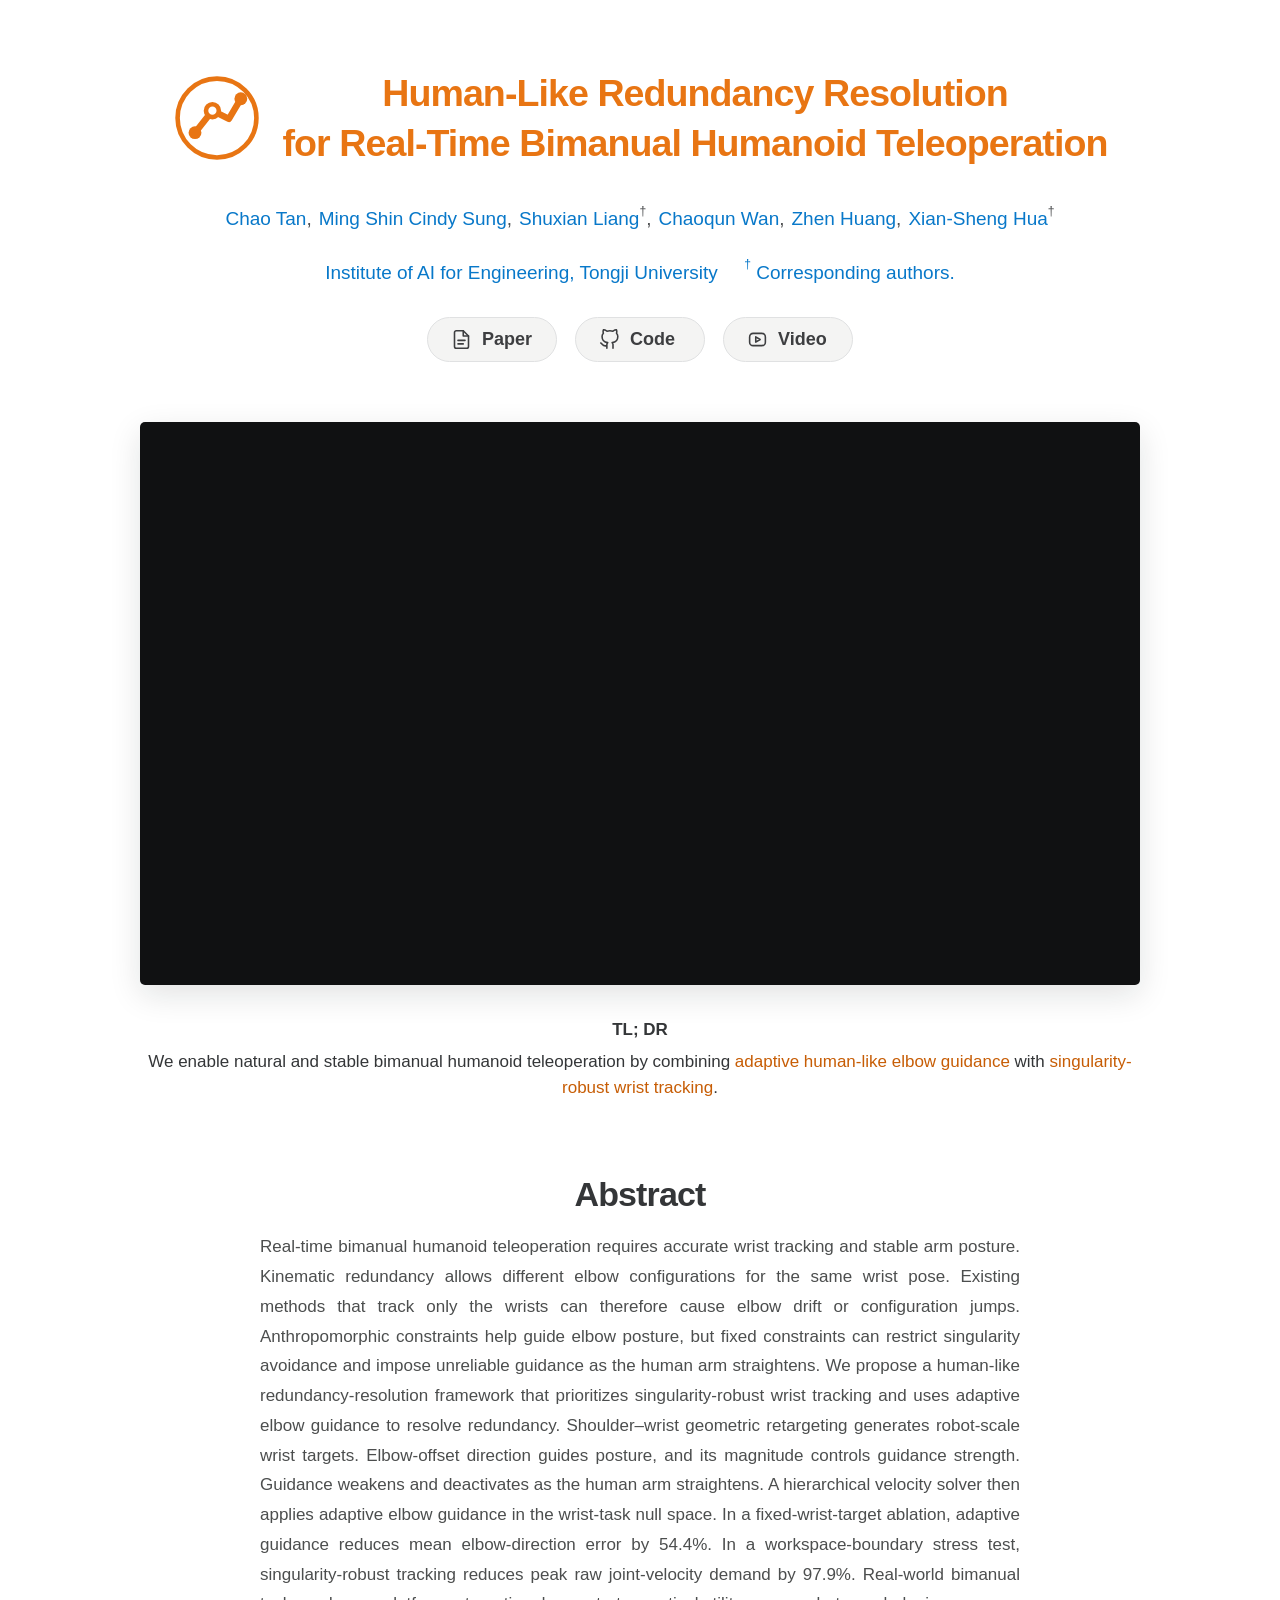
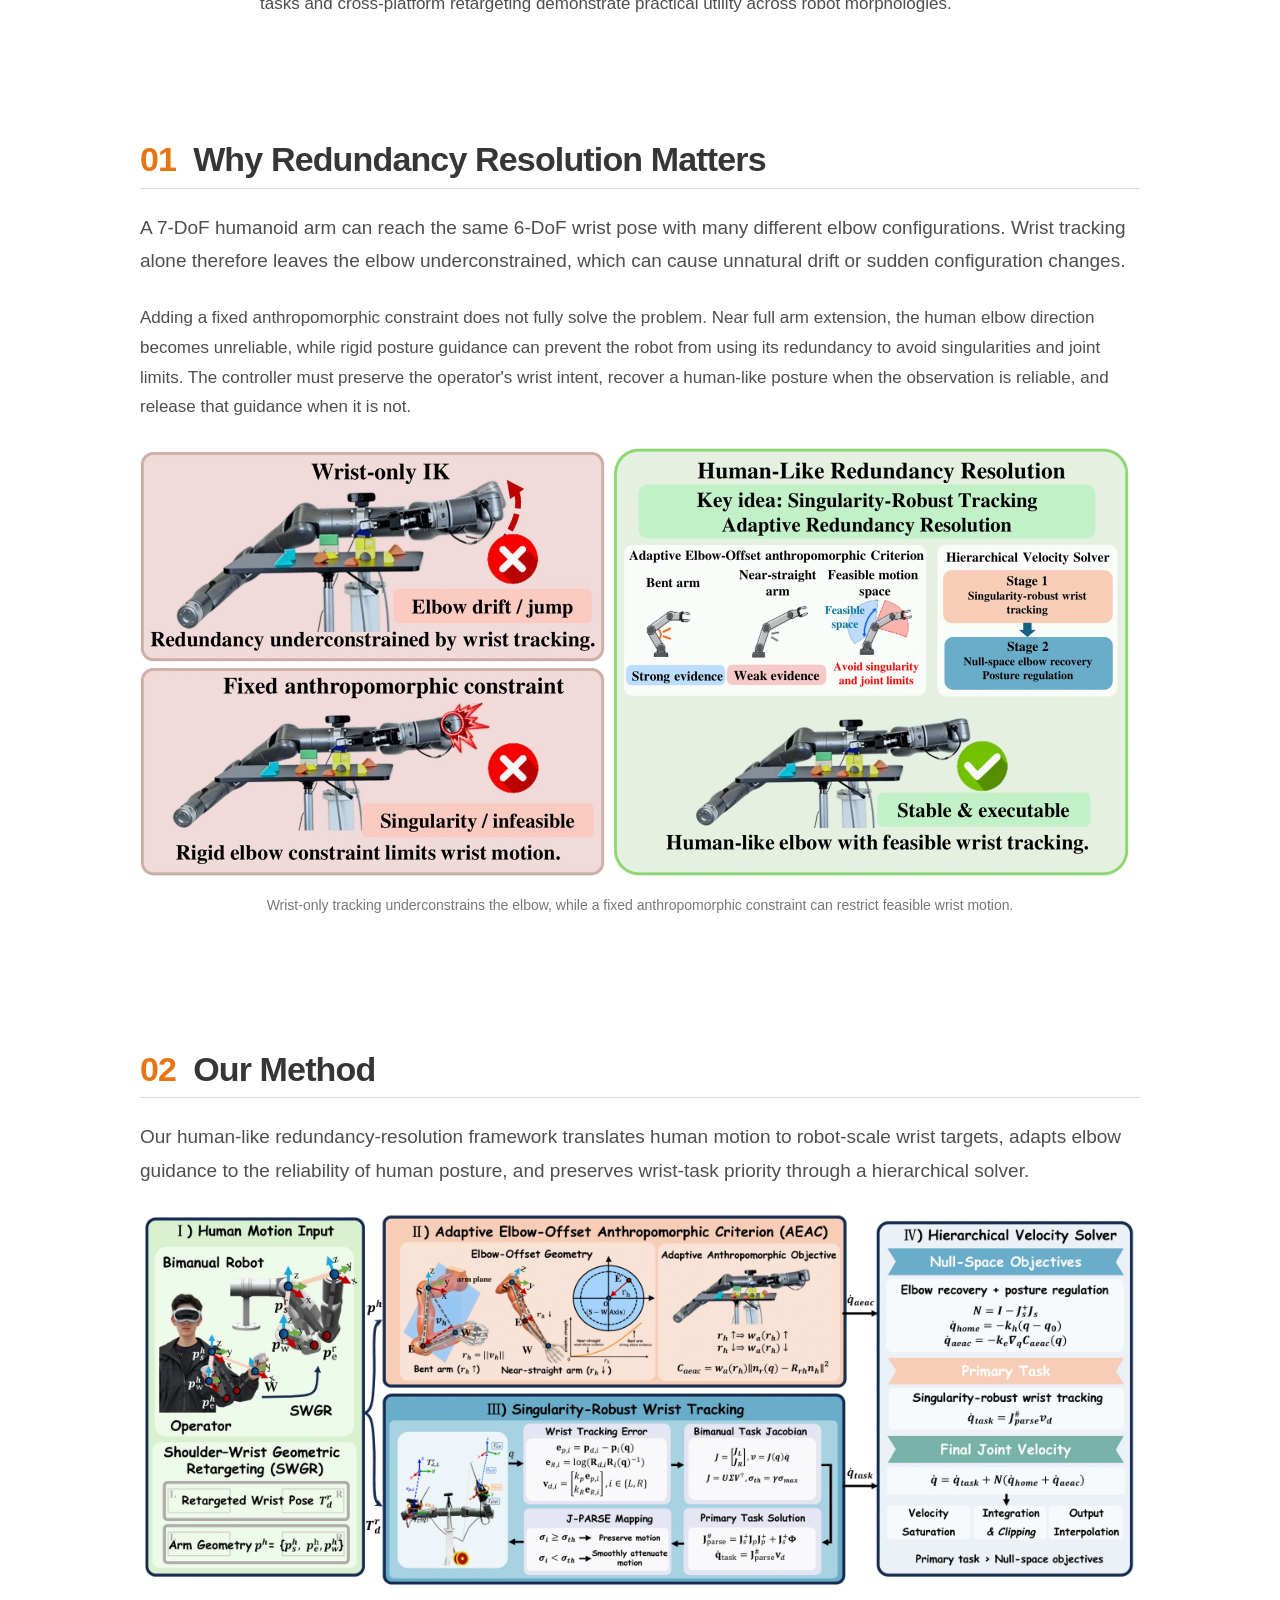
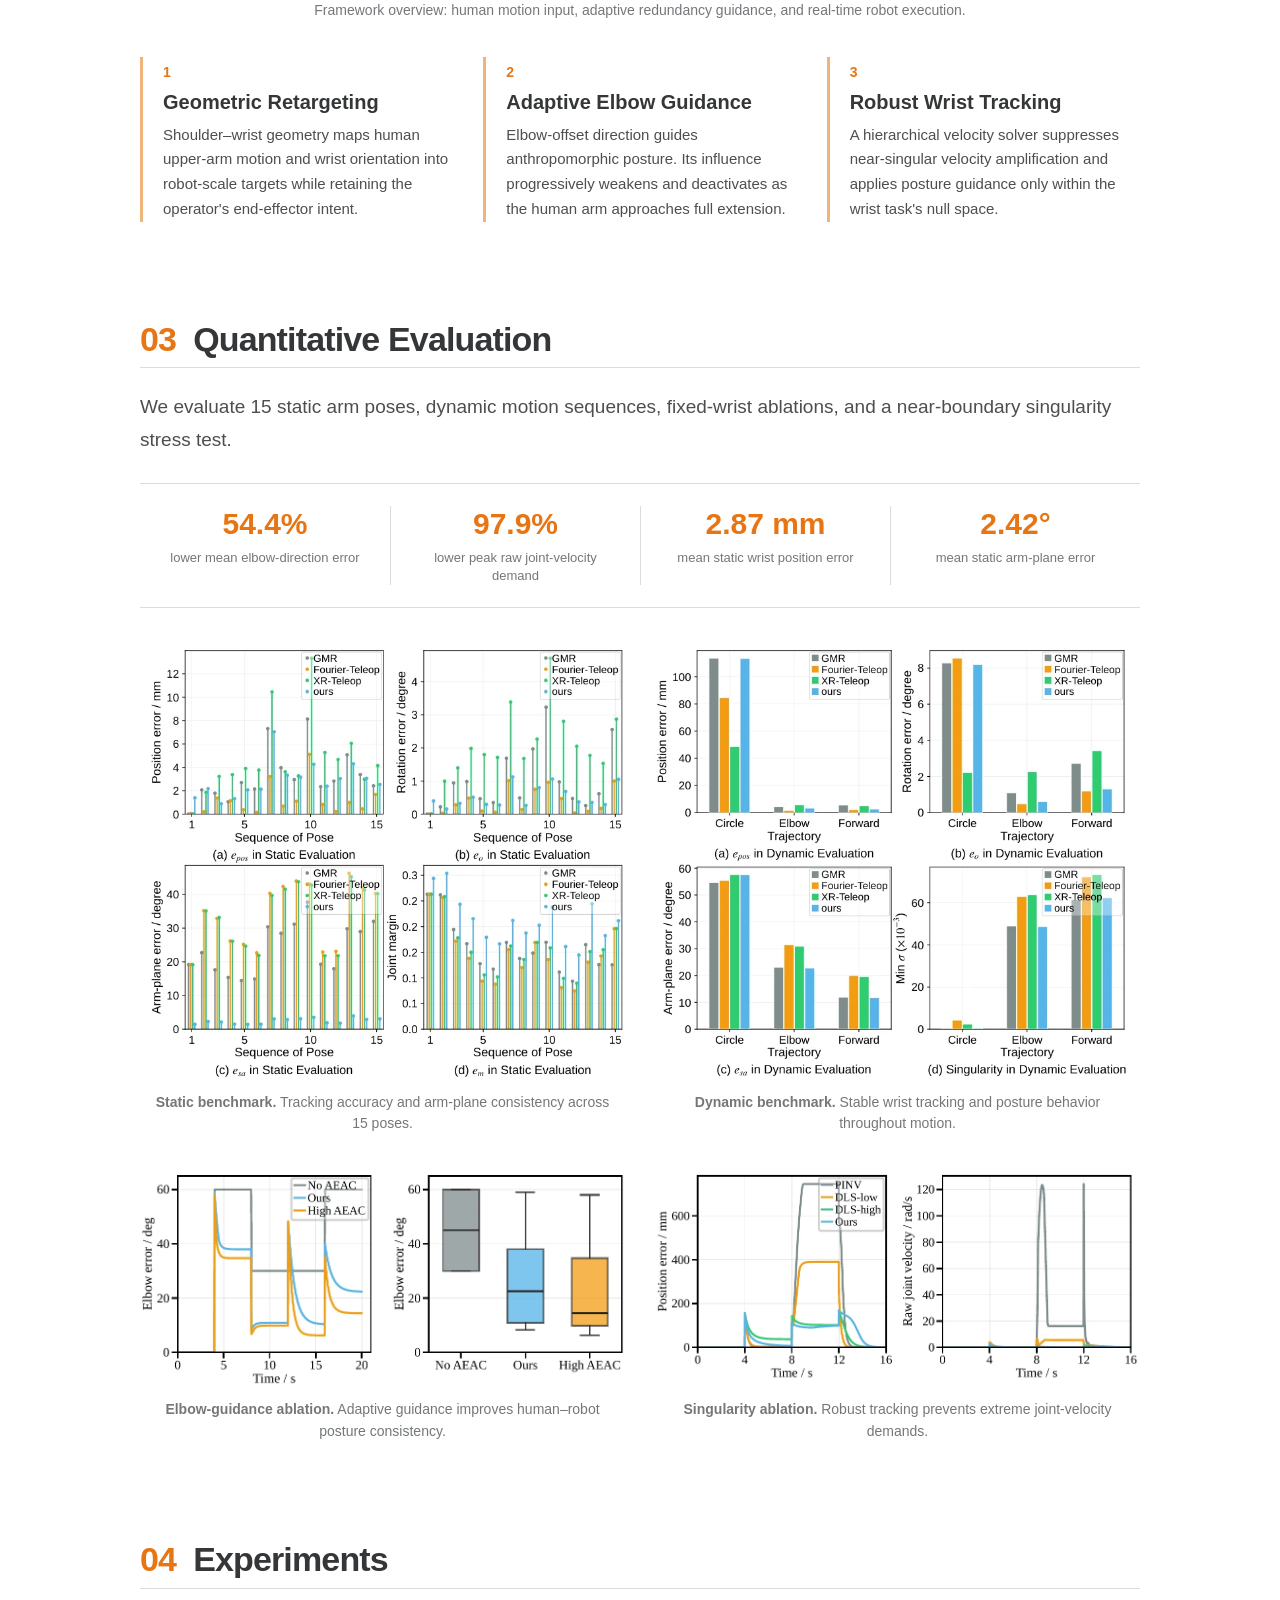
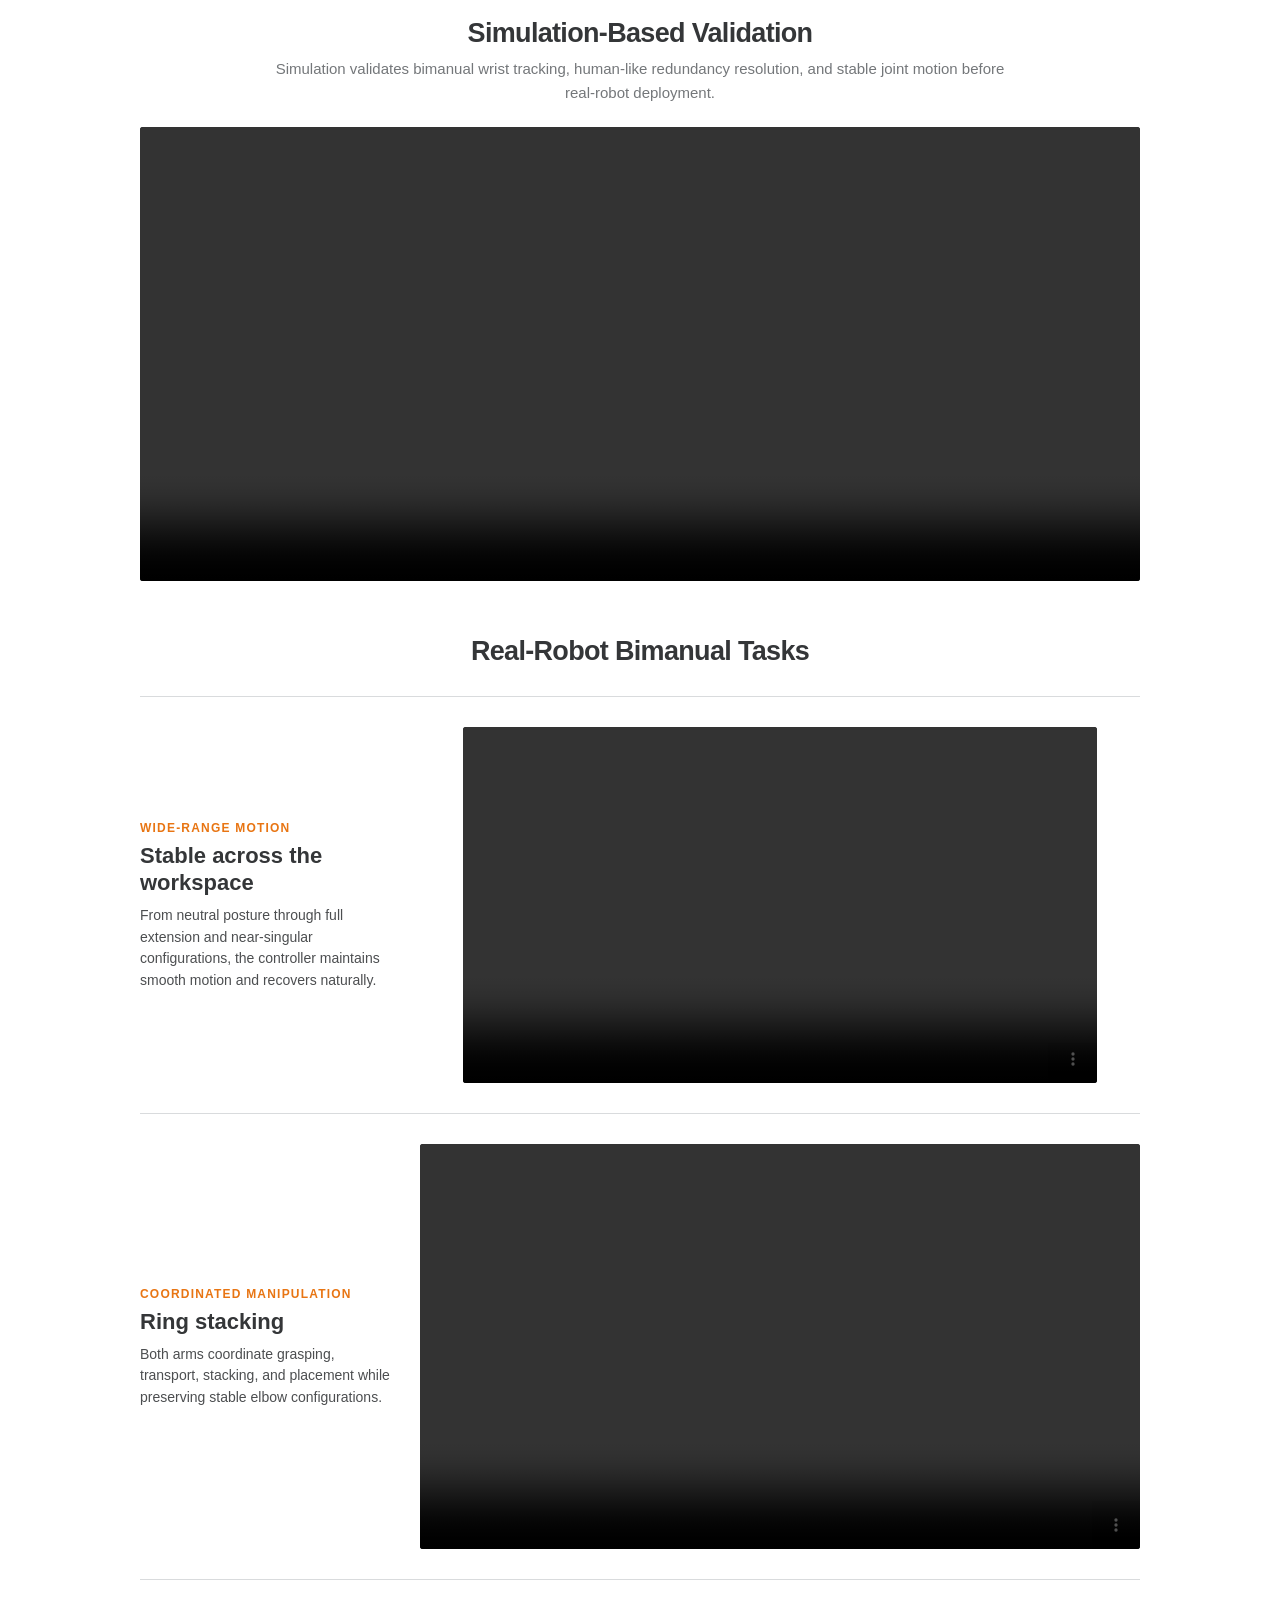
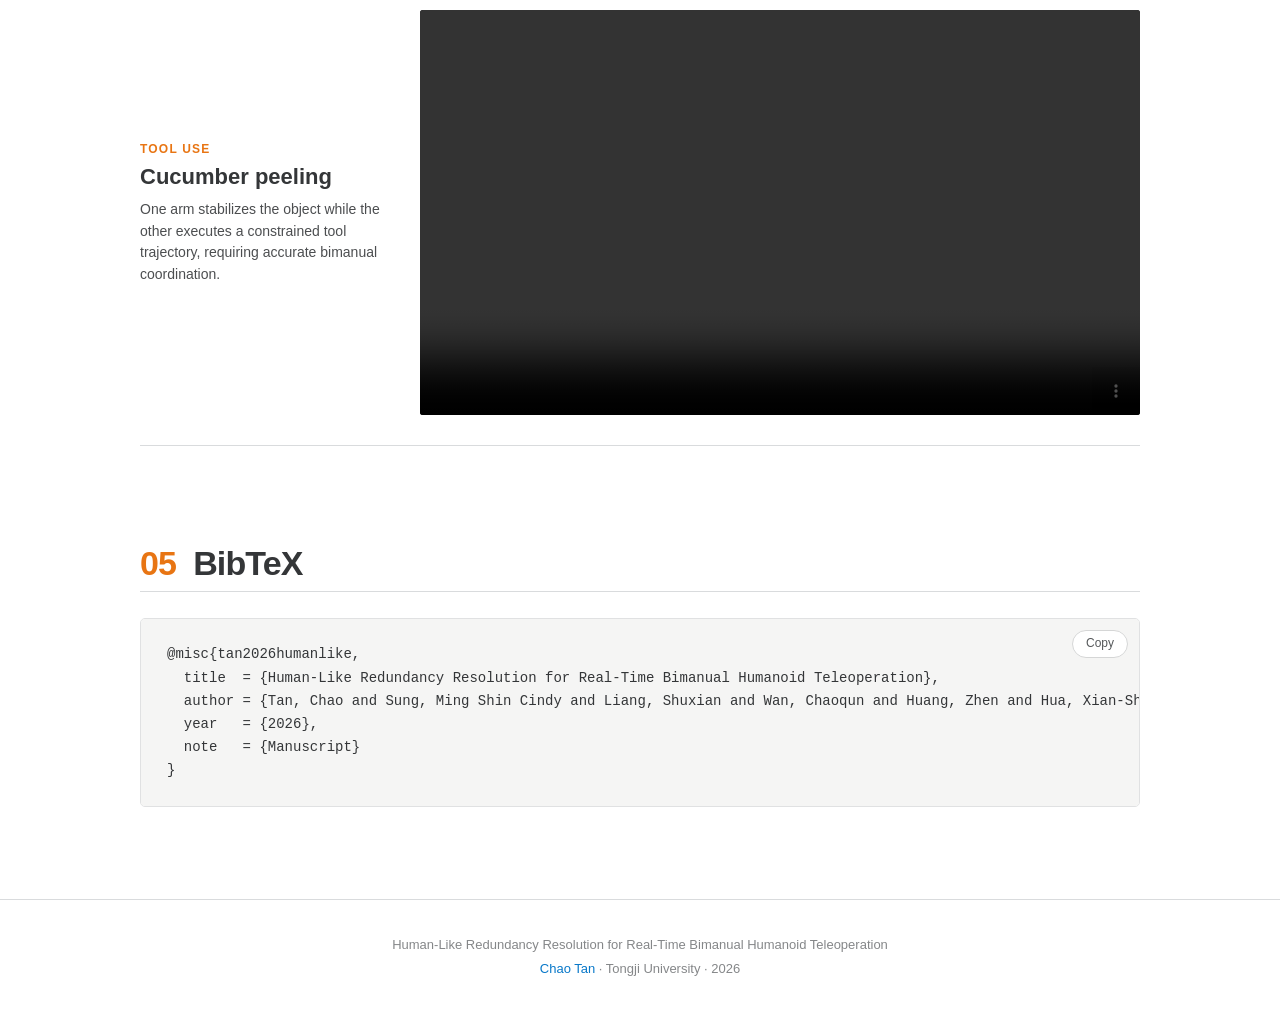
==== commit e1b6e707: "Disable hero YouTube autoplay" ====
--- a/index.html
+++ b/index.html
@@ -59,7 +59,7 @@
 
       <figure class="video-figure" id="video">
         <div class="video-frame">
-          <iframe src="https://www.youtube-nocookie.com/embed/6D62ZYvsyHY?autoplay=1&amp;mute=1&amp;playsinline=1&amp;rel=0" title="Human-Like Redundancy Resolution for Real-Time Bimanual Humanoid Teleoperation" allow="accelerometer; autoplay; clipboard-write; encrypted-media; gyroscope; picture-in-picture; web-share" referrerpolicy="strict-origin-when-cross-origin" allowfullscreen></iframe>
+          <iframe src="https://www.youtube-nocookie.com/embed/6D62ZYvsyHY?rel=0" title="Human-Like Redundancy Resolution for Real-Time Bimanual Humanoid Teleoperation" loading="lazy" allow="accelerometer; autoplay; clipboard-write; encrypted-media; gyroscope; picture-in-picture; web-share" referrerpolicy="strict-origin-when-cross-origin" allowfullscreen></iframe>
         </div>
       </figure>
 
@@ -163,7 +163,7 @@
 
       <h3 class="centered-subheading simulation-heading">Simulation-Based Validation</h3>
       <p class="simulation-description">Simulation validates bimanual wrist tracking, human-like redundancy resolution, and stable joint motion before real-robot deployment.</p>
-      <video class="simulation-video" controls muted loop playsinline preload="metadata" aria-label="Simulation-based validation demonstration">
+      <video class="simulation-video" controls autoplay muted loop playsinline preload="metadata" aria-label="Simulation-based validation demonstration">
         <source src="assets/video/sim.mp4" type="video/mp4">
         Your browser does not support embedded videos.
       </video>
@@ -176,7 +176,7 @@
             <h3>Stable across the workspace</h3>
             <p>From neutral posture through full extension and near-singular configurations, the controller maintains smooth motion and recovers naturally.</p>
           </div>
-          <video class="task-video task-video--compact" controls muted loop playsinline preload="metadata" aria-label="Stable across the workspace demonstration">
+          <video class="task-video task-video--compact" controls autoplay muted loop playsinline preload="metadata" aria-label="Stable across the workspace demonstration">
             <source src="assets/video/Stable%20across%20the%20workspace.mp4" type="video/mp4">
             Your browser does not support embedded videos.
           </video>
@@ -187,7 +187,7 @@
             <h3>Ring stacking</h3>
             <p>Both arms coordinate grasping, transport, stacking, and placement while preserving stable elbow configurations.</p>
           </div>
-          <video class="task-video" controls muted loop playsinline preload="metadata" aria-label="Ring stacking demonstration">
+          <video class="task-video" controls autoplay muted loop playsinline preload="metadata" aria-label="Ring stacking demonstration">
             <source src="assets/video/Ring%20stacking.mp4" type="video/mp4">
             Your browser does not support embedded videos.
           </video>
@@ -198,7 +198,7 @@
             <h3>Cucumber peeling</h3>
             <p>One arm stabilizes the object while the other executes a constrained tool trajectory, requiring accurate bimanual coordination.</p>
           </div>
-          <video class="task-video" controls muted loop playsinline preload="metadata" aria-label="Cucumber peeling demonstration">
+          <video class="task-video" controls autoplay muted loop playsinline preload="metadata" aria-label="Cucumber peeling demonstration">
             <source src="assets/video/Cucumber%20peeling.mp4" type="video/mp4">
             Your browser does not support embedded videos.
           </video>
--- a/styles.css
+++ b/styles.css
@@ -174,7 +174,7 @@
 .tldr h2 {
   margin: 0 0 8px;
   color: var(--ink);
-  font-size: 18px;
+  font-size: 17px;
   font-weight: 700;
   line-height: 1.3;
 }
@@ -182,7 +182,7 @@
 .tldr p {
   margin: 0;
   color: #343638;
-  font-size: 18px;
+  font-size: 17px;
   font-weight: 400;
   line-height: 1.55;
 }
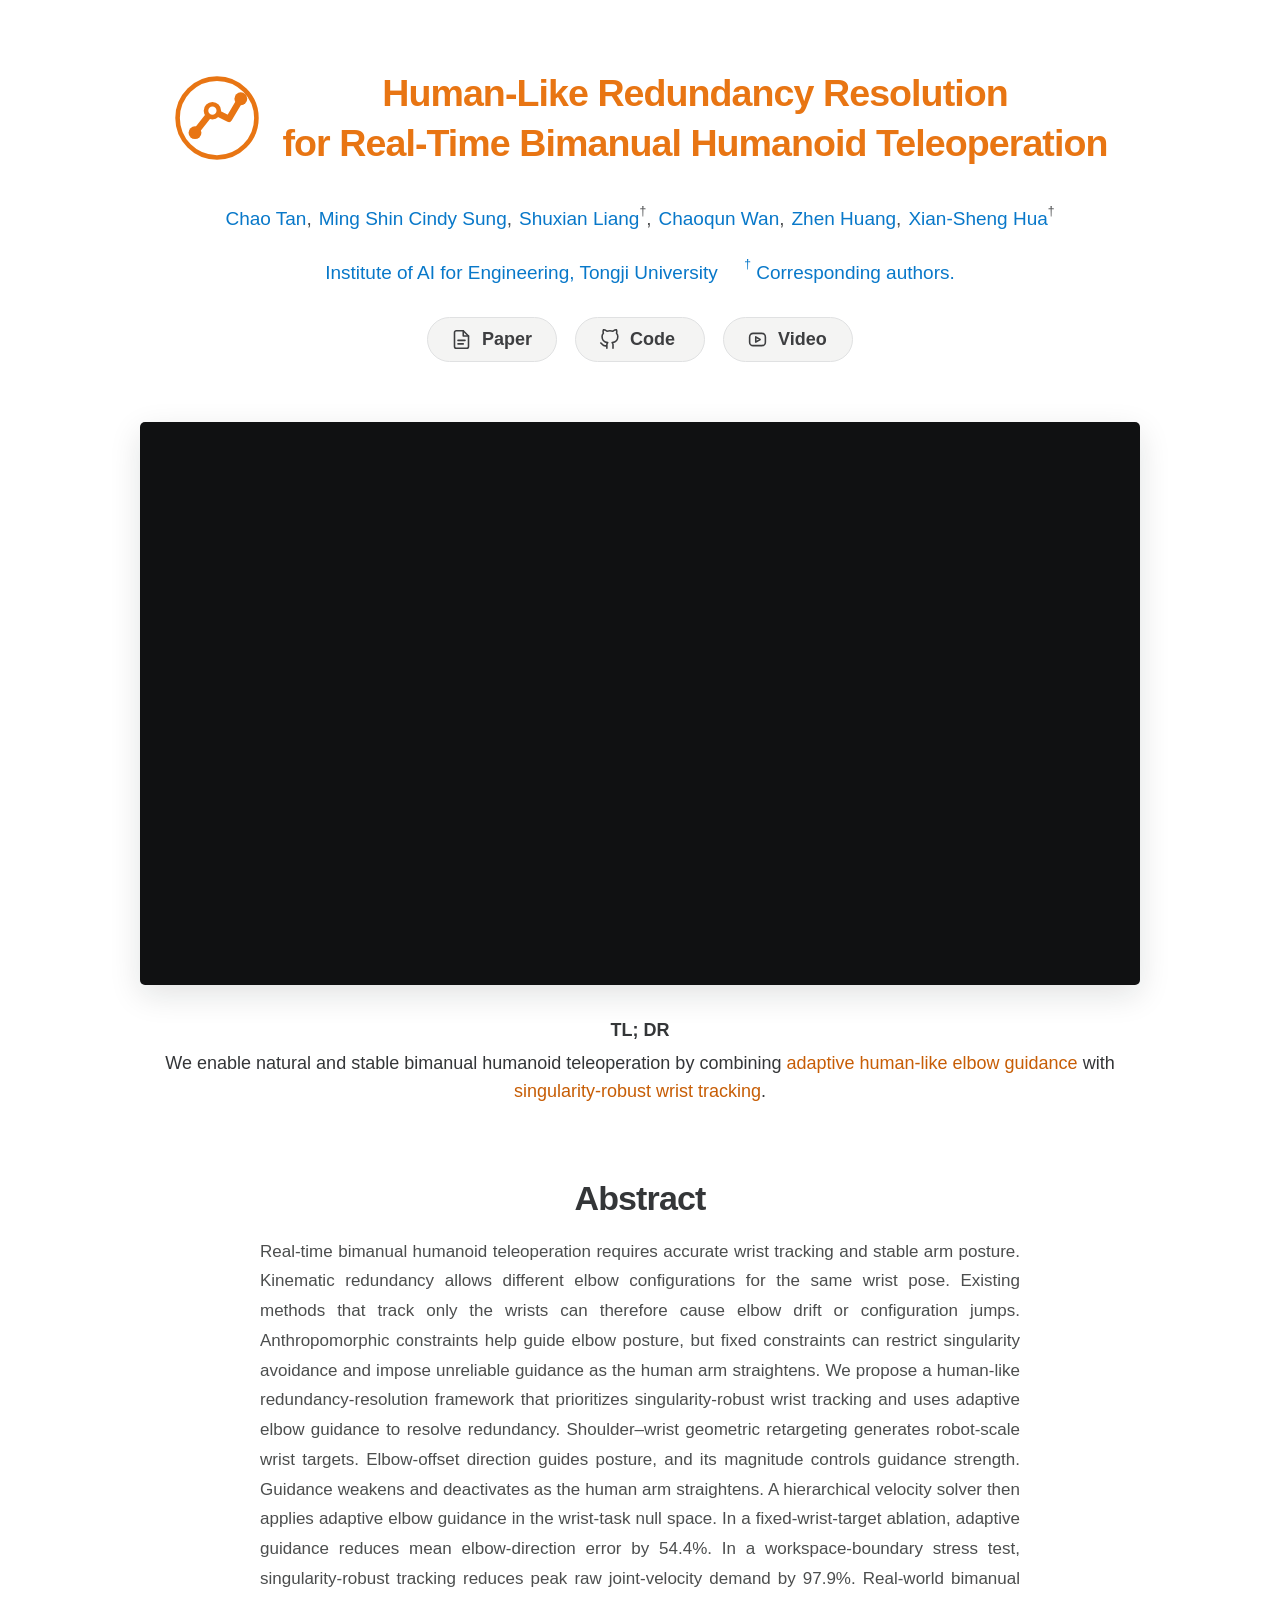
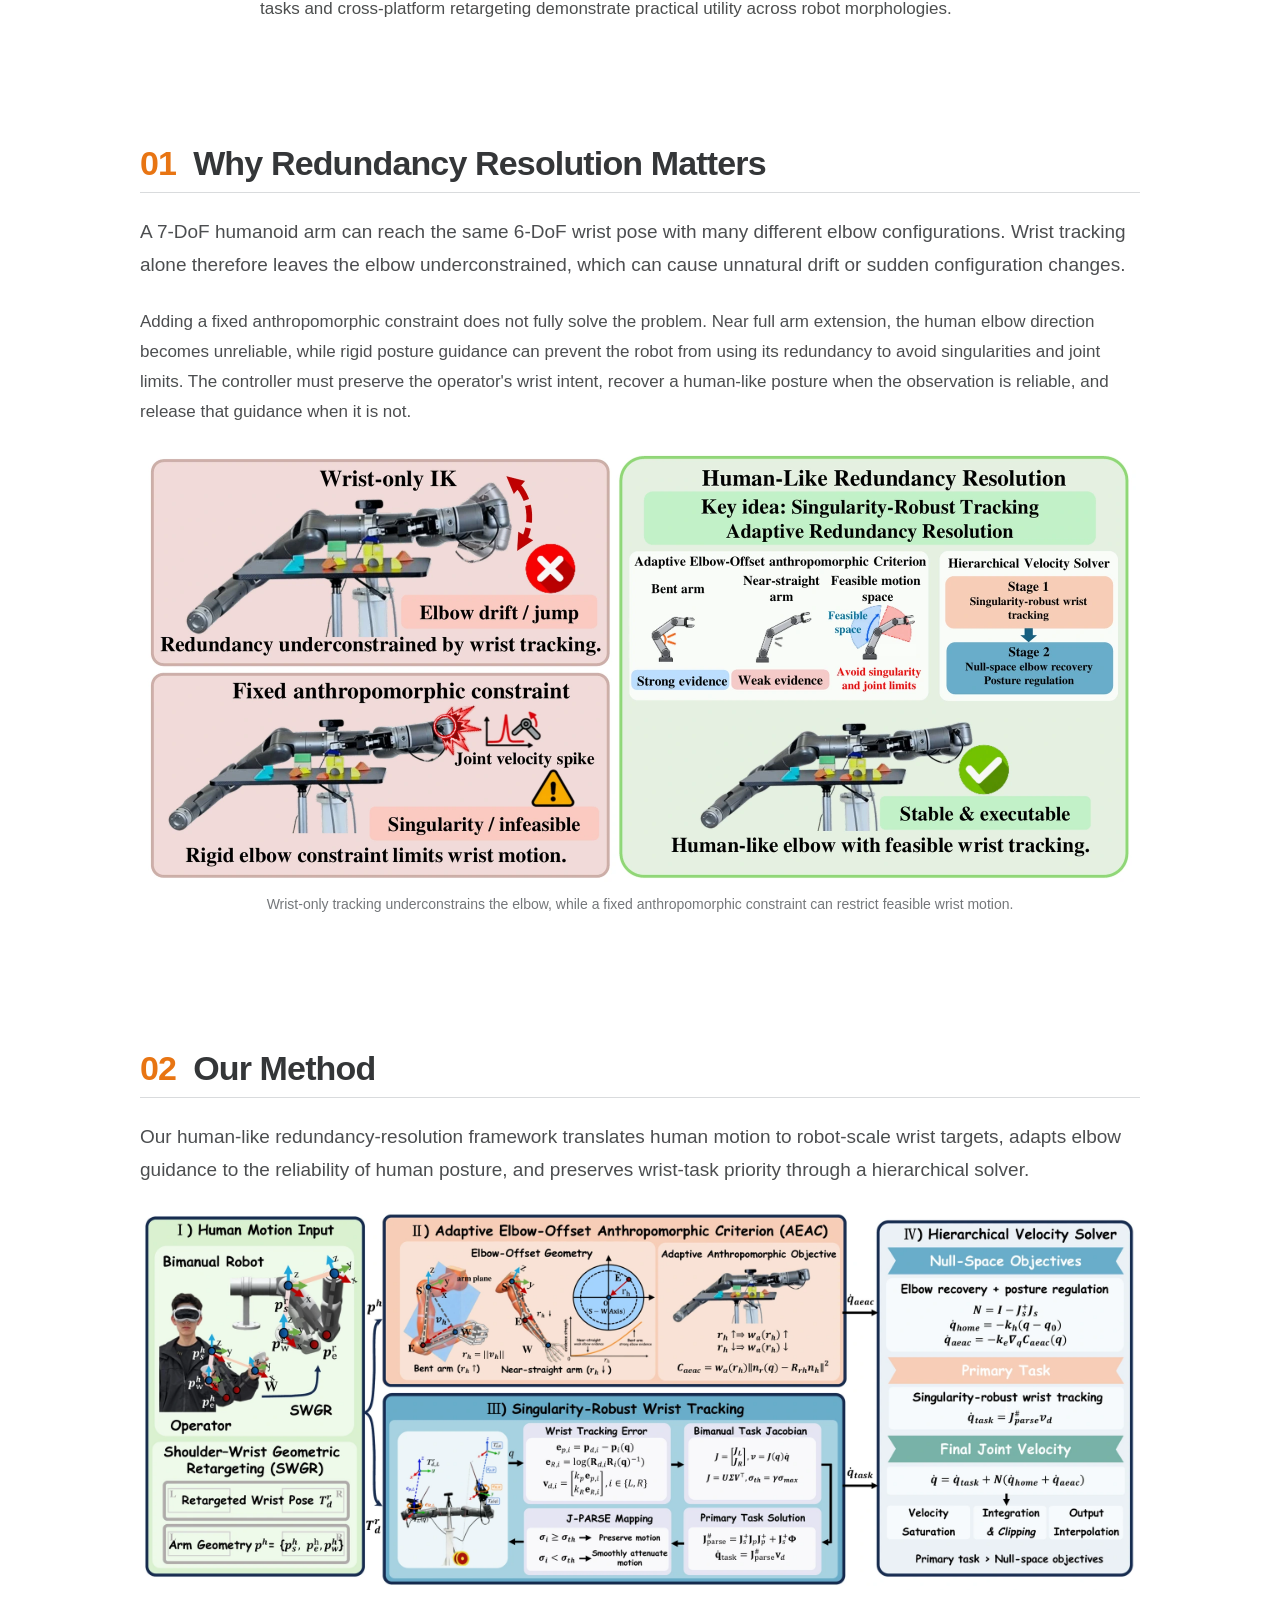
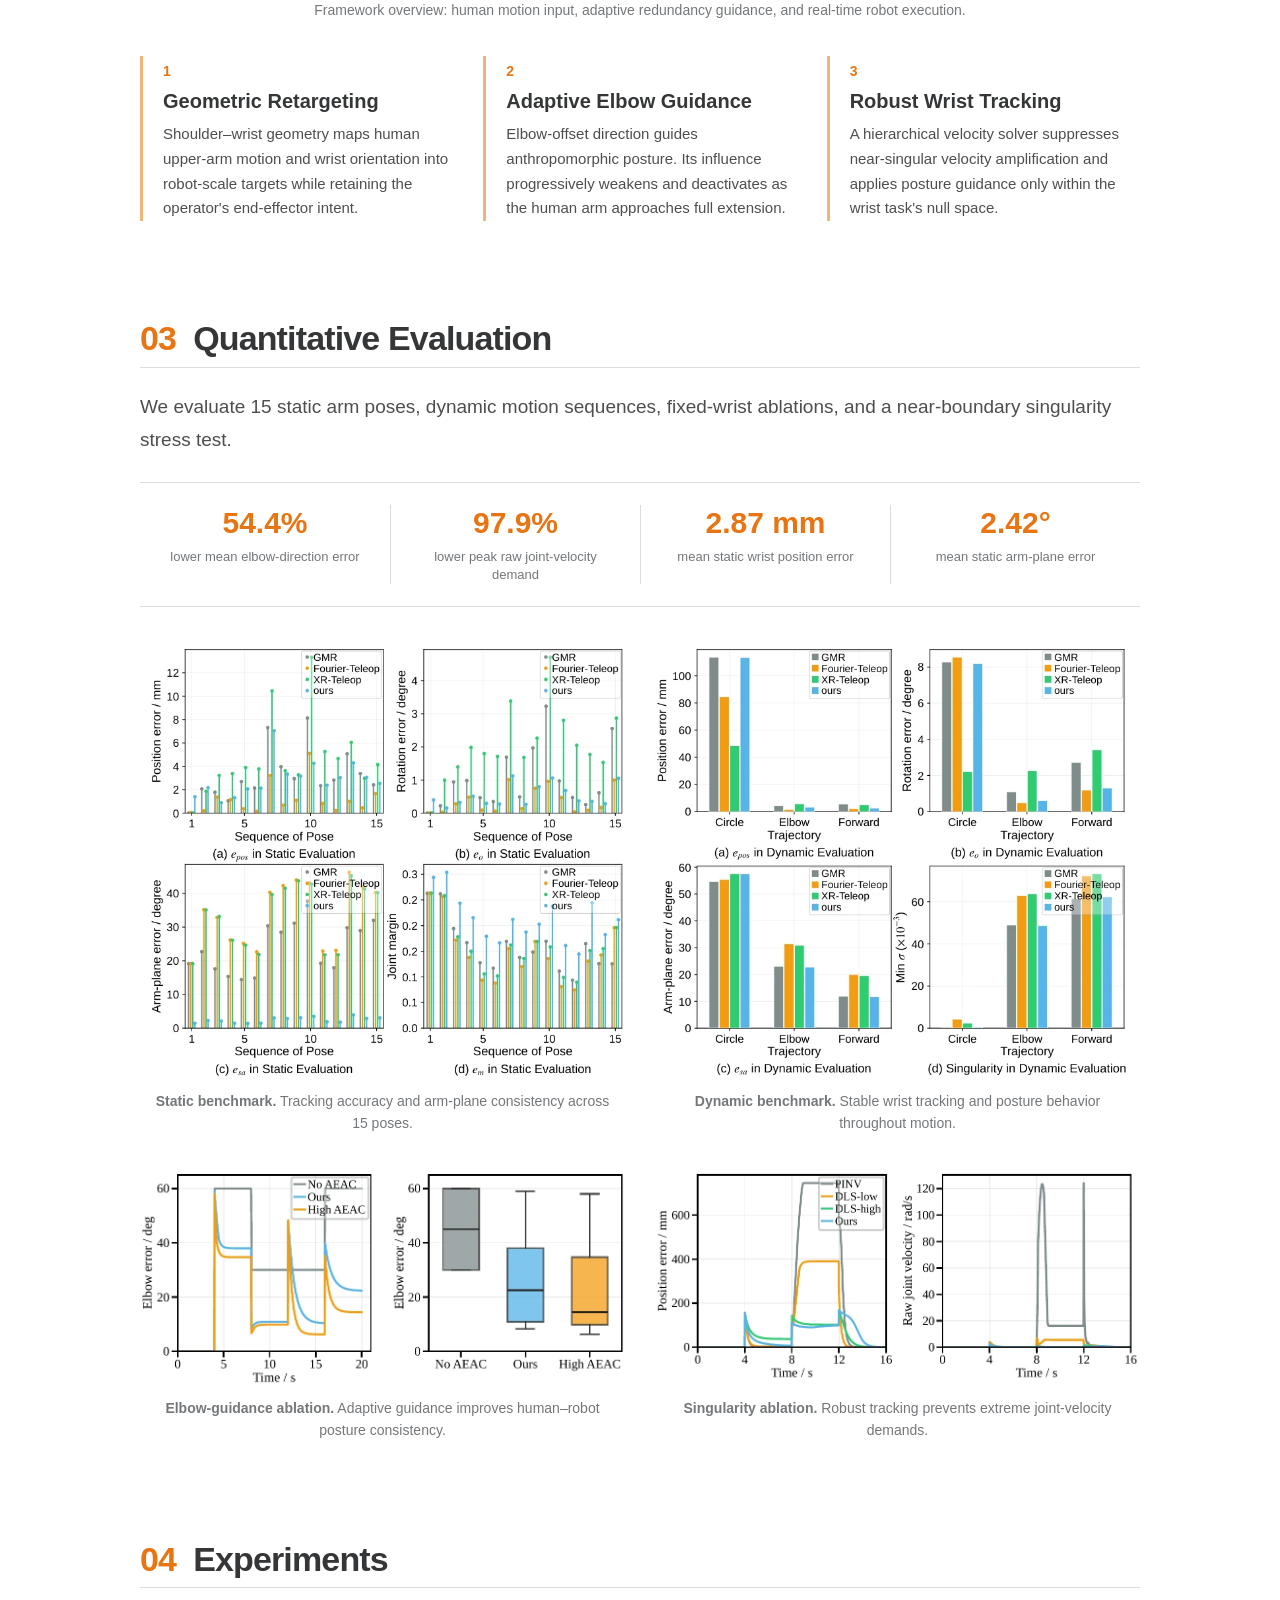
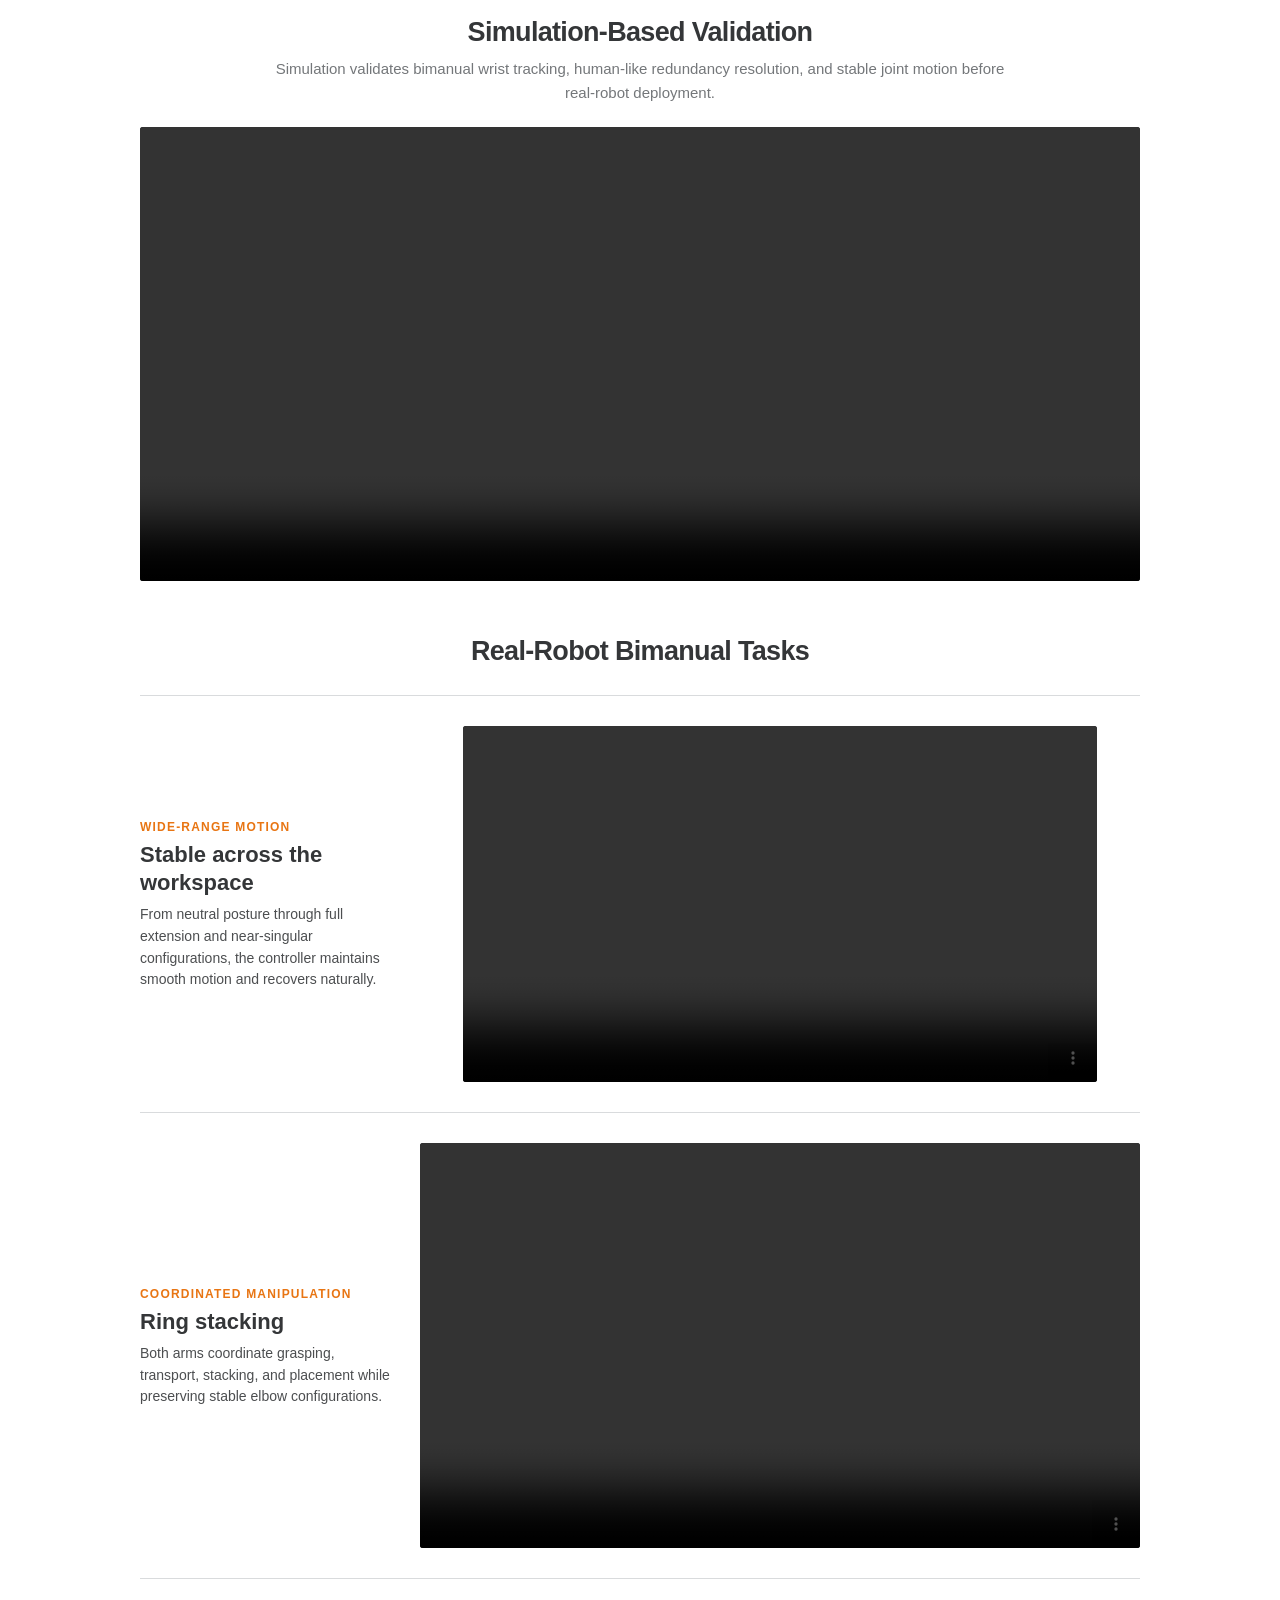
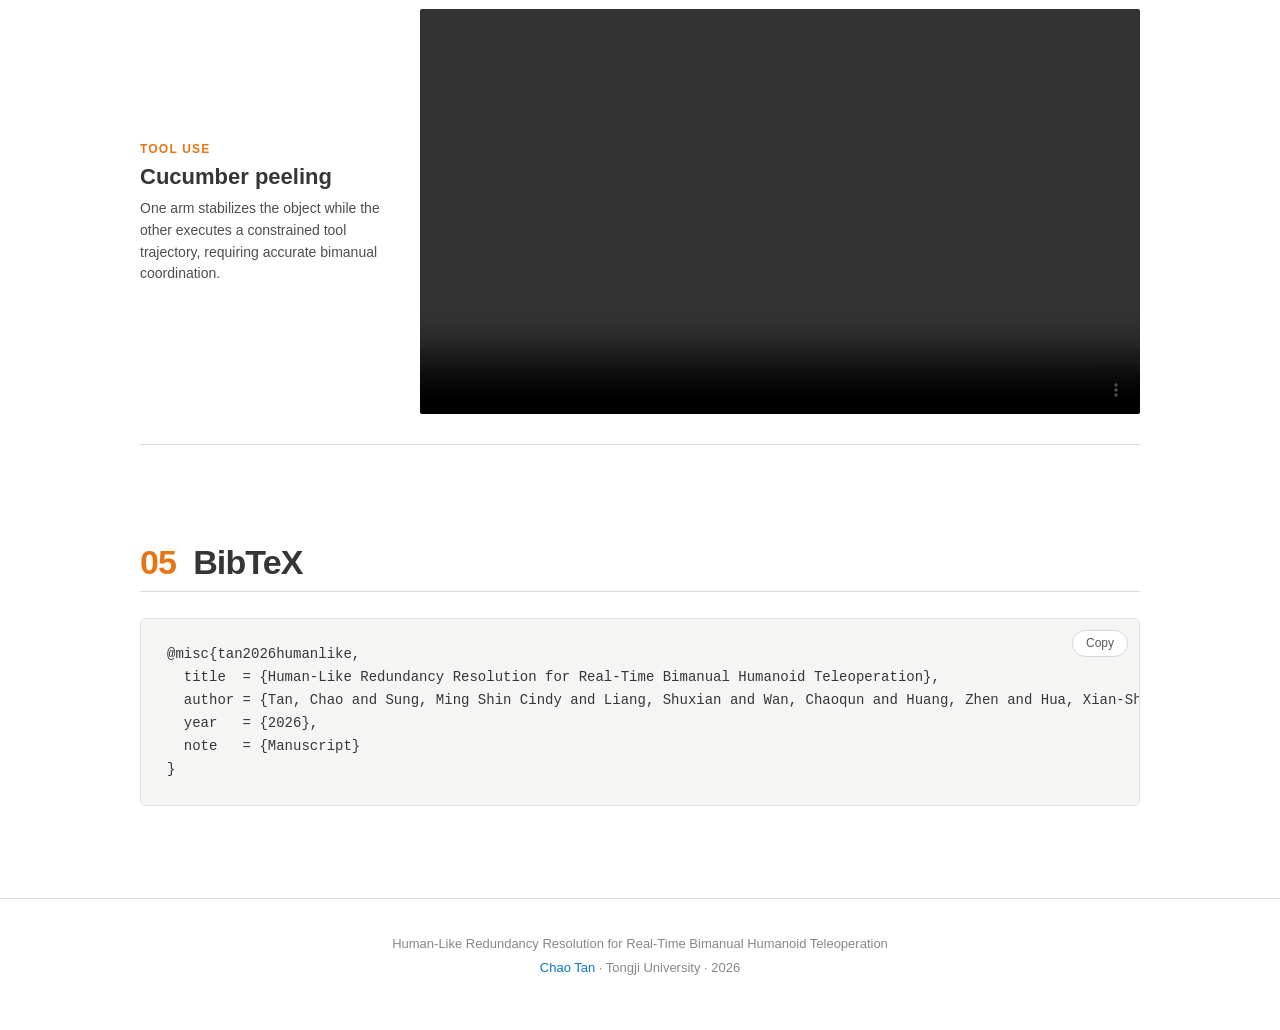
==== commit be0d1cfc: "Refresh cached motivation figure" ====
--- a/index.html
+++ b/index.html
@@ -86,7 +86,7 @@
       <p class="section-intro">A 7-DoF humanoid arm can reach the same 6-DoF wrist pose with many different elbow configurations. Wrist tracking alone therefore leaves the elbow underconstrained, which can cause unnatural drift or sudden configuration changes.</p>
       <p>Adding a fixed anthropomorphic constraint does not fully solve the problem. Near full arm extension, the human elbow direction becomes unreliable, while rigid posture guidance can prevent the robot from using its redundancy to avoid singularities and joint limits. The controller must preserve the operator's wrist intent, recover a human-like posture when the observation is reliable, and release that guidance when it is not.</p>
       <figure class="full-figure">
-        <img src="assets/motivation.webp" loading="lazy" alt="Comparison of wrist-only inverse kinematics, fixed anthropomorphic constraints, and the proposed human-like redundancy-resolution method">
+        <img src="assets/motivation.webp?v=b423729" loading="lazy" alt="Comparison of wrist-only inverse kinematics, fixed anthropomorphic constraints, and the proposed human-like redundancy-resolution method">
         <figcaption>Wrist-only tracking underconstrains the elbow, while a fixed anthropomorphic constraint can restrict feasible wrist motion.</figcaption>
       </figure>
     </section>
--- a/styles.css
+++ b/styles.css
@@ -174,7 +174,7 @@
 .tldr h2 {
   margin: 0 0 8px;
   color: var(--ink);
-  font-size: 17px;
+  font-size: 18px;
   font-weight: 700;
   line-height: 1.3;
 }
@@ -182,7 +182,7 @@
 .tldr p {
   margin: 0;
   color: #343638;
-  font-size: 17px;
+  font-size: 18px;
   font-weight: 400;
   line-height: 1.55;
 }
@@ -512,8 +512,8 @@
   .resource-button { min-width: 118px; padding: 8px 19px; font-size: 16px; }
   .video-figure { margin-top: 48px; }
   .tldr { margin-top: 28px; }
-  .tldr h2 { font-size: 16px; }
-  .tldr p { font-size: 16px; line-height: 1.6; }
+  .tldr h2 { font-size: 17px; }
+  .tldr p { font-size: 17px; line-height: 1.6; }
   .abstract-section, .content-section { padding-block: 34px; }
   .centered-heading { font-size: 27px; }
   .abstract-copy { text-align: left; }
